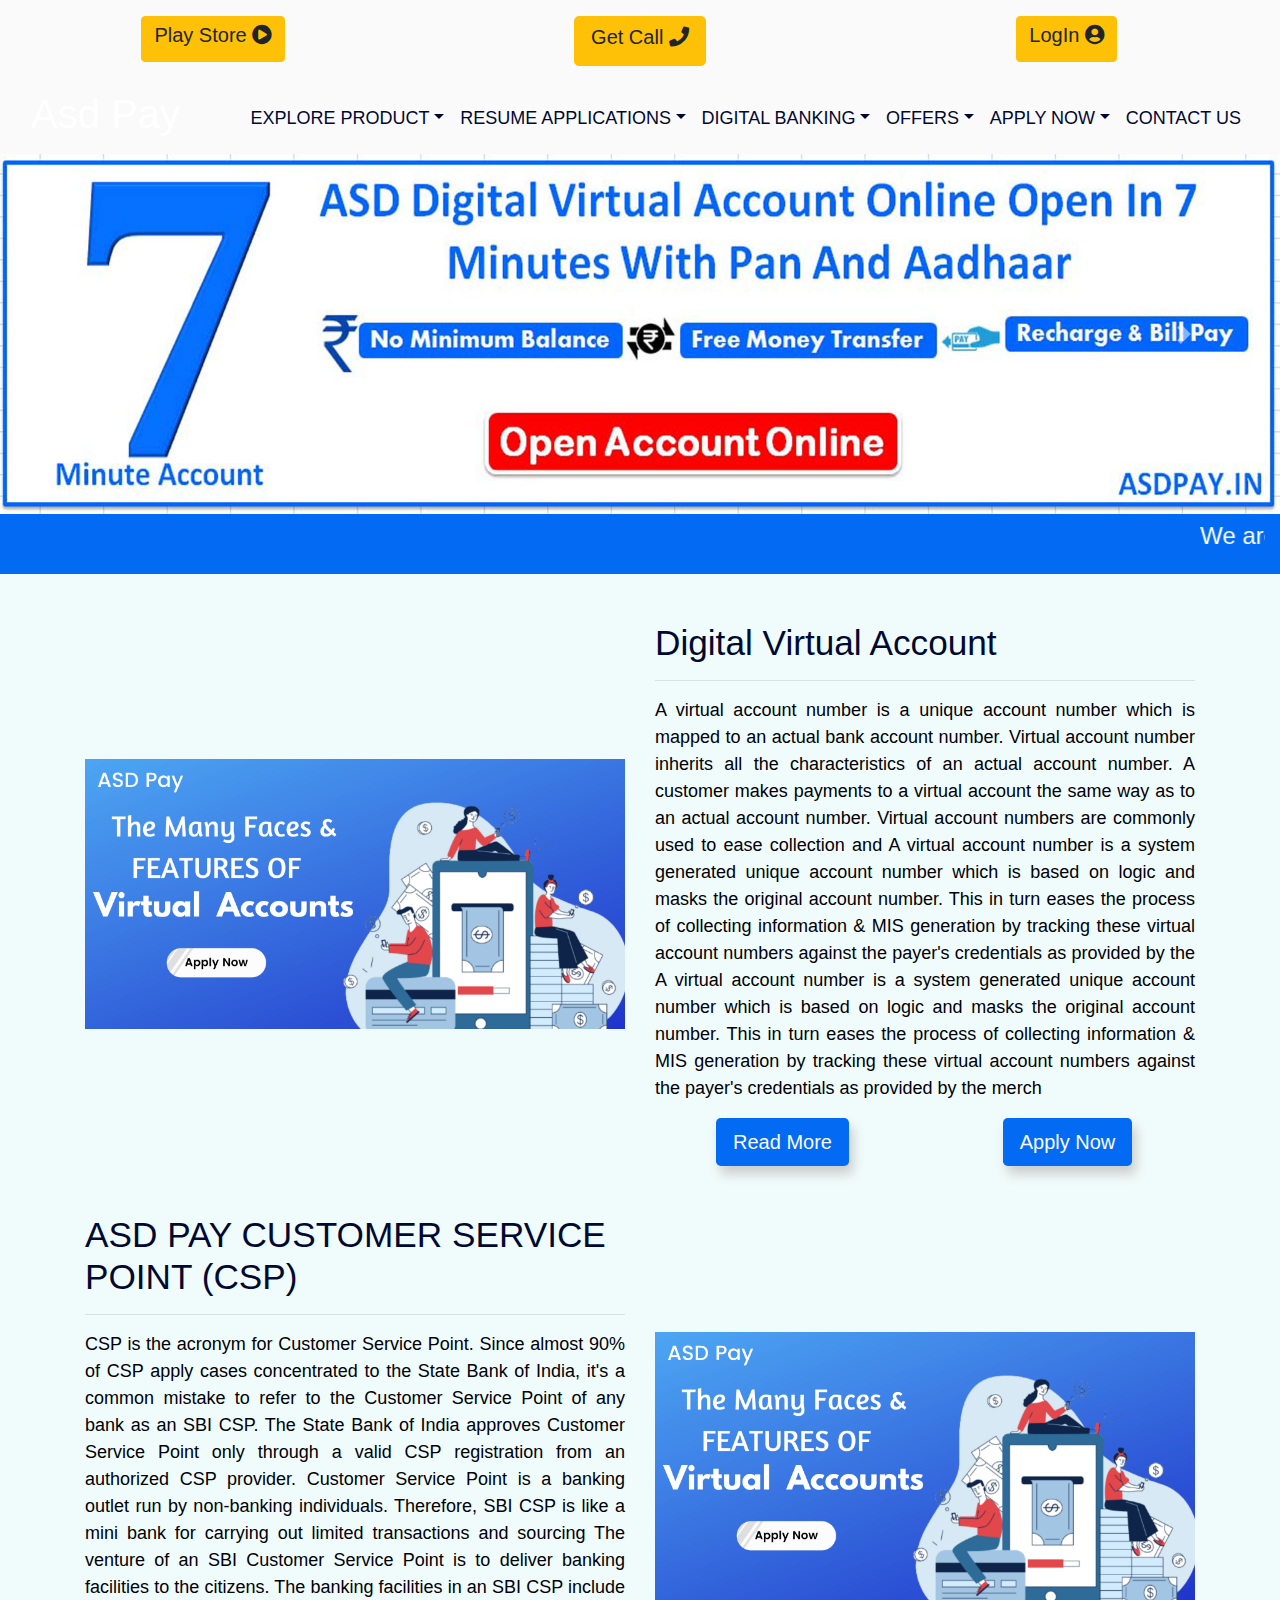
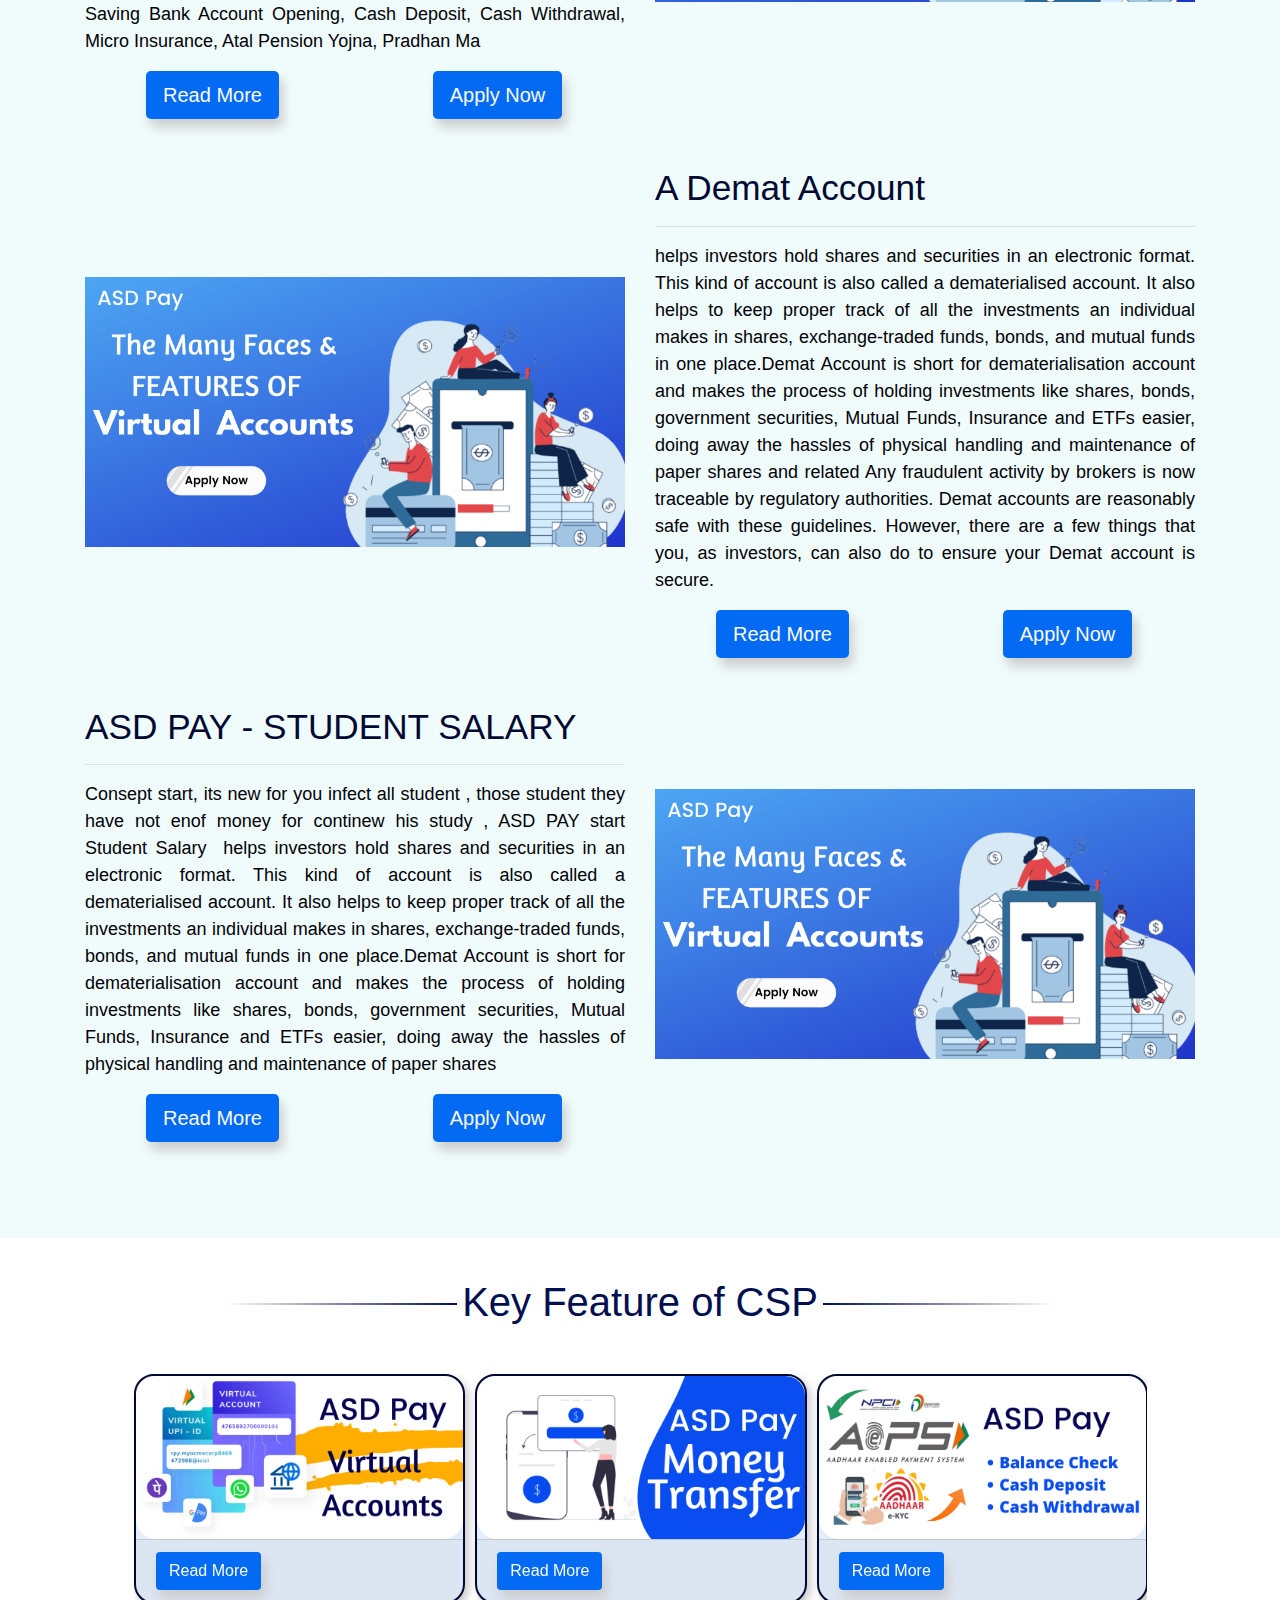
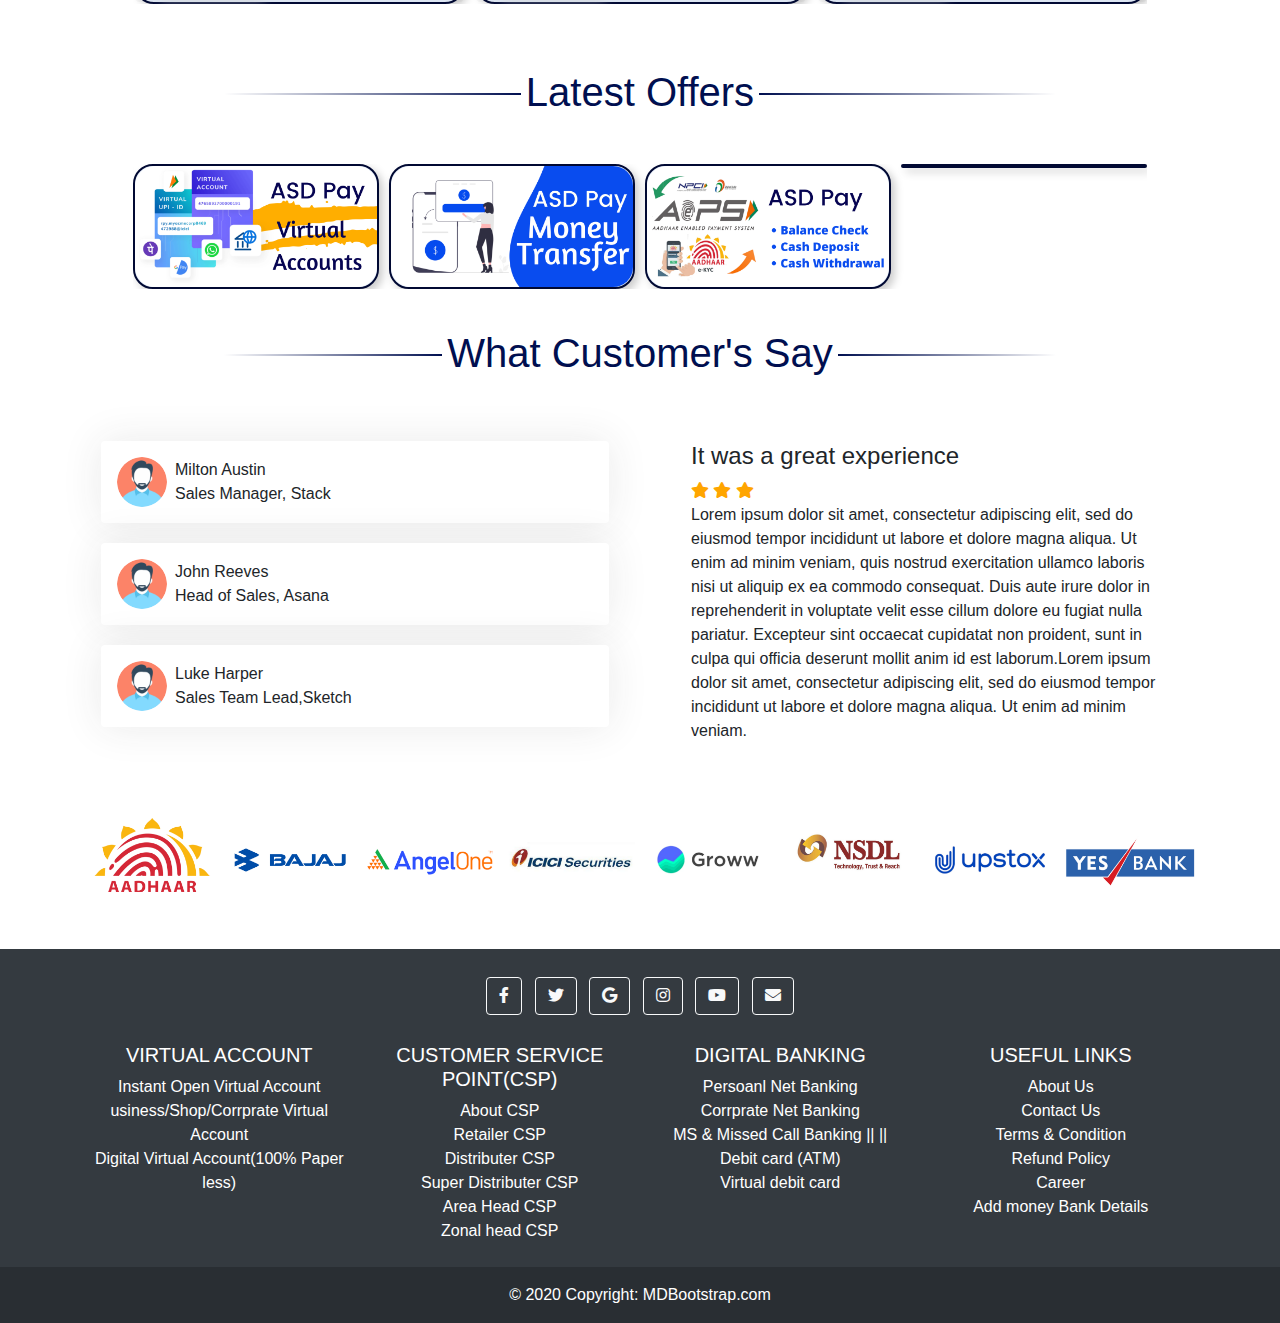
==== index.html @ 2151b03b "add code" ====
<!DOCTYPE html>
<html lang="en">

<head>
    <meta charset="UTF-8">
    <meta name="viewport" content="width=device-width, initial-scale=1.0">
    <meta http-equiv="X-UA-Compatible" content="ie=edge">
    <meta name="Description" content="Enter your description here" />
    <link rel="stylesheet" href="https://cdnjs.cloudflare.com/ajax/libs/twitter-bootstrap/4.6.0/css/bootstrap.min.css">
    <link rel="stylesheet" href="https://cdnjs.cloudflare.com/ajax/libs/font-awesome/5.15.4/css/all.min.css">
    <link rel="stylesheet" href="assets/css/style.css">
    <link rel="stylesheet" href="https://cdnjs.cloudflare.com/ajax/libs/OwlCarousel2/2.3.4/assets/owl.carousel.css">
    <title>ASD Pay</title>
</head>

<body>
    <header>
        <div class="head-bar py-3">
            <div class="container-fluid">
                <div class="row text-center">
                    <div class="col-4">
                        <button class="btn btn-warning">
                            <h5>Play Store <i class="fa fa-play-circle" aria-hidden="true"></i></h5>
                        </button>
                    </div>
                    <div class="col-4">
                        <!-- Button trigger modal -->
                        <button type="button" class="btn btn-warning btn-lg" data-toggle="modal" data-target="#modelId">
                            <h5>Get Call <i class="fa fa-phone" aria-hidden="true"></i></h5>
                        </button>

                        <!-- Modal -->
                        <div class="modal fade" id="modelId" tabindex="-1" role="dialog" aria-labelledby="modelTitleId"
                            aria-hidden="true">
                            <div class="modal-dialog" role="document">
                                <div class="modal-content">
                                    <div class="modal-header">
                                        <h5 class="modal-title">Get Call Back From Us</h5>
                                        <button type="button" class="close" data-dismiss="modal" aria-label="Close">
                                            <span aria-hidden="true">&times;</span>
                                        </button>
                                    </div>
                                    <div class="modal-body text-left">
                                        <form action="" method="get">
                                            <div class="form-group">
                                                <label for="name">Your Name</label>
                                                <input type="text" name="name" id="name" class="form-control"
                                                    placeholder="Enter Name" required>
                                            </div>
                                            <div class="form-group">
                                                <label for="phone">Phone Number</label>
                                                <input type="tel" name="phone" id="phone" class="form-control"
                                                    placeholder="Enter Phone Number" required>
                                            </div>
                                            <div class="form-group">
                                                <label for="resoan">Select Resoan</label>
                                                <select class="form-control" name="resoan" id="">
                                                    <option>CSP</option>
                                                    <option>Virtual Account</option>
                                                    <option>Demat Account</option>
                                                    <option>Student</option>
                                                    <option>Salary</option>
                                                    <option>Loan</option>
                                                    <option>Insurance</option>
                                                    <option>Other</option>
                                                </select>
                                            </div>
                                            <div class="form-group">
                                                <label for="querry">Your Querry</label>
                                                <textarea class="form-control" name="querry" id="" rows="3"
                                                    placeholder="Described Your Querry"></textarea>
                                            </div>
                                            <button type="submit" class="btn btn-primary">Submit</button>
                                        </form>
                                    </div>
                                </div>
                            </div>
                        </div>
                    </div>
                    <div class="col-4">
                        <button class="btn btn-warning">
                            <h5>LogIn <i class="fa fa-user-circle" aria-hidden="true"></i></h5>
                        </button>
                    </div>
                </div>
            </div>
        </div>
        <div class="container-fluid">
            <nav class="navbar navbar-expand-lg navbar-light nav-bg ">
                <div class="brand-logo">
                    <!-- <img src="/images/logo.png" class="img-fluid" width="140"> -->
                    <h1 class="text-white">Asd Pay</h1>
                </div>
                <button class="navbar-toggler d-lg-none" type="button" data-toggle="collapse"
                    data-target="#collapsibleNavId" aria-controls="collapsibleNavId" aria-expanded="false"
                    aria-label="Toggle navigation">
                    <i class="fa fa-bars" aria-hidden="true"></i>
                </button>
                <div class="collapse navbar-collapse" id="collapsibleNavId">
                    <ul class="navbar-nav nav  ml-auto">
                        <li class="nav-item dropdown">
                            <a class="nav-link dropdown-toggle" href="#" id="dropdownId" data-toggle="dropdown"
                                aria-haspopup="true" aria-expanded="false">Explore Product</a>
                            <div class="dropdown-menu" aria-labelledby="dropdownId">
                                <a class="dropdown-item" href="#">Virtual Account</a>
                                <a class="dropdown-item" href="#">Customer Service Point(CSP)</a>
                                <a class="dropdown-item" href="#">Loan</a>
                                <a class="dropdown-item" href="#">Student Money (NEW)</a>
                                <a class="dropdown-item" href="#">Free Demat Account</a>
                                <a class="dropdown-item" href="#">Insurance</a>

                            </div>
                        </li>
                        <li class="nav-item dropdown">
                            <a class="nav-link dropdown-toggle" href="#" id="dropdownId" data-toggle="dropdown"
                                aria-haspopup="true" aria-expanded="false">Resume Applications</a>
                            <div class="dropdown-menu" aria-labelledby="dropdownId">
                                <a class="dropdown-item" href="/Service/Hosting">Customer Service Point</a>
                                <a class="dropdown-item" href="/Service/Web">Digital Virtual Account</a>
                            </div>
                        </li>
                        <li class="nav-item dropdown">
                            <a class="nav-link dropdown-toggle" href="#" id="dropdownId" data-toggle="dropdown"
                                aria-haspopup="true" aria-expanded="false">Digital Banking</a>
                            <div class="dropdown-menu" aria-labelledby="dropdownId">
                                <a class="dropdown-item" href="#">Persoanl Net Banking</a>
                                <a class="dropdown-item" href="#">Corrprate Net Banking</a>
                                <a class="dropdown-item" href="#">SMS & Missed Call Banking</a>
                                <a class="dropdown-item" href="#">Debit card (ATM)</a>
                                <a class="dropdown-item" href="#">Virtual debit card</a>
                                <a class="dropdown-item" href="#">Two Step Verification</a>

                            </div>
                        </li>
                        <li class="nav-item dropdown">
                            <a class="nav-link dropdown-toggle" href="#" id="dropdownId" data-toggle="dropdown"
                                aria-haspopup="true" aria-expanded="false">Offers</a>
                            <div class="dropdown-menu" aria-labelledby="dropdownId">
                                <a class="dropdown-item" href="#">Open Free Demat Account</a>
                                <a class="dropdown-item" href="#">Free Retailer CSP</a>
                                <a class="dropdown-item" href="#"> NEFT/RTGS Free</a>
                                <a class="dropdown-item" href="#">Student Money(New)</a>
                                <a class="dropdown-item" href="#">View More</a>
                            </div>
                        </li>
                        <li class="nav-item dropdown">
                            <a class="nav-link dropdown-toggle" href="#" id="dropdownId" data-toggle="dropdown"
                                aria-haspopup="true" aria-expanded="false">Apply Now</a>
                            <div class="dropdown-menu" aria-labelledby="dropdownId">
                                <a class="dropdown-item" href="#">Digital Virtual Account</a>
                                <a class="dropdown-item" href="#">Free Demat Account</a>
                                <a class="dropdown-item" href="#">Student Money</a>
                                <a class="dropdown-item" href="#">Insurance</a>
                            </div>
                        </li>
                        <li class="nav-item">
                            <a class="nav-link" href="#">Contact Us </a>
                        </li>
                    </ul>
                </div>
            </nav>
        </div>

    </header>
    <!--INDEX PAGE START-->
    <section class="hero">
        <div id="carouselExampleControls" class="carousel slide" data-ride="carousel">
            <div class="carousel-inner">
                <div class="carousel-item active">
                    <img class="d-block img-fluid w-100" src="assets/images/banner/banner.jpg" alt="First slide">
                </div>
                <div class="carousel-item">
                    <img class="d-block img-fluid w-100 " src="assets/images/banner/banner.jpg" alt="First slide">
                </div>
                <div class="carousel-item">
                    <img class="d-block img-fluid w-100" src="assets/images/banner/banner.jpg" alt="First slide">
                </div>
            </div>
            <a class="carousel-control-prev" href="#carouselExampleControls" role="button" data-slide="prev">
                <span class="carousel-control-prev-icon" aria-hidden="true"></span>
                <span class="sr-only">Previous</span>
            </a>
            <a class="carousel-control-next" href="#carouselExampleControls" role="button" data-slide="next">
                <span class="carousel-control-next-icon" aria-hidden="true"></span>
                <span class="sr-only">Next</span>
            </a>
        </div>
    </section>
    <section class="tag-line">
        <div class="container-fluid text-center py-2">
            <h4 class="tag-line">
                <marquee>We are Provide Next Level Banking Service. We think next level, With us you safe.</marquee>
            </h4>
        </div>
    </section>
    <section class="feature py-5">
        <div class="container">
            <div class="row d-flex align-items-center mb-5">
                <div class="col-md-6 col-sm-12 col-lg-6">
                    <img src="/assets/images/feature/feature1.png" class="img-fluid" alt="">
                </div>
                <div class="col-md-6 col-sm-12 col-lg-6">
                    <h3 class="feature-heading">Digital Virtual Account</h3>
                    <hr>
                    <p class="text-justify feature-text">A virtual account number is a unique account number which is
                        mapped to an actual bank account
                        number. Virtual account number inherits all the characteristics of an actual account number. A
                        customer makes payments to a virtual account the same way as to an actual account number.
                        Virtual account numbers are commonly used to ease collection and A virtual account number is a
                        system generated unique account number which is based on logic and masks the original account
                        number. This in turn eases the process of collecting information & MIS generation by tracking
                        these virtual account numbers against the payer's credentials as provided by the A virtual
                        account number is a system generated unique account number which is based on logic and masks the
                        original account number. This in turn eases the process of collecting information & MIS
                        generation by tracking these virtual account numbers against the payer's credentials as provided
                        by the merch</p>
                    <div class="row text-center">
                        <div class="col-6">
                            <a name="" id="" class="btn btn-lg btn-color" href="#" role="button">Read More</a>
                        </div>
                        <div class="col-6">
                            <a name="" id="" class="btn btn-lg btn-color" href="#" role="button">Apply Now</a>
                        </div>
                    </div>
                </div>
            </div>
            <div class="row d-flex align-items-center mb-5">

                <div class="col-md-6 col-sm-12 col-lg-6">
                    <h3 class="feature-heading">ASD PAY CUSTOMER SERVICE POINT (CSP)</h3>
                    <hr>
                    <p class="text-justify feature-text">CSP is the acronym for Customer Service Point. Since almost 90%
                        of CSP apply cases concentrated to the State Bank of India, it's a common mistake to refer to
                        the Customer Service Point of any bank as an SBI CSP. The State Bank of India approves Customer
                        Service Point only through a valid CSP registration from an authorized CSP provider. Customer
                        Service Point is a banking outlet run by non-banking individuals. Therefore, SBI CSP is like a
                        mini bank for carrying out limited transactions and sourcing The venture of an SBI Customer
                        Service Point is to deliver banking facilities to the citizens. The banking facilities in an SBI
                        CSP include Saving Bank Account Opening, Cash Deposit, Cash Withdrawal, Micro Insurance, Atal
                        Pension Yojna, Pradhan Ma</p>
                    <div class="row text-center">
                        <div class="col-6">
                            <a name="" id="" class="btn btn-lg btn-color" href="#" role="button">Read More</a>
                        </div>
                        <div class="col-6">
                            <a name="" id="" class="btn btn-lg btn-color" href="#" role="button">Apply Now</a>
                        </div>
                    </div>
                </div>
                <div class="col-md-6 col-sm-12 col-lg-6">
                    <img src="/assets/images/feature/feature1.png" class="img-fluid" alt="">
                </div>
            </div>
            <div class="row d-flex align-items-center mb-5">
                <div class="col-md-6 col-sm-12 col-lg-6">
                    <img src="/assets/images/feature/feature1.png" class="img-fluid" alt="">
                </div>
                <div class="col-md-6 col-sm-12 col-lg-6">
                    <h3 class="feature-heading">A Demat Account </h3>
                    <hr>
                    <p class="text-justify feature-text">helps investors hold shares and securities in an electronic
                        format. This kind of account is also called a dematerialised account. It also helps to keep
                        proper track of all the investments an individual makes in shares, exchange-traded funds, bonds,
                        and mutual funds in one place.Demat Account is short for dematerialisation account and makes the
                        process of holding investments like shares, bonds, government securities, Mutual Funds,
                        Insurance and ETFs easier, doing away the hassles of physical handling and maintenance of paper
                        shares and related Any fraudulent activity by brokers is now traceable by regulatory
                        authorities. Demat accounts are reasonably safe with these guidelines. However, there are a few
                        things that you, as investors, can also do to ensure your Demat account is secure.</p>
                    <div class="row text-center">
                        <div class="col-6">
                            <a name="" id="" class="btn btn-lg btn-color" href="#" role="button">Read More</a>
                        </div>
                        <div class="col-6">
                            <a name="" id="" class="btn btn-lg btn-color" href="#" role="button">Apply Now</a>
                        </div>
                    </div>
                </div>
            </div>
            <div class="row d-flex align-items-center mb-5">
                <div class="col-md-6 col-sm-12 col-lg-6">
                    <h3 class="feature-heading">ASD PAY - STUDENT SALARY</h3>
                    <hr>
                    <p class="text-justify feature-text">Consept start, its new for you infect all student , those
                        student they have not enof money for continew his study , ASD PAY start Student Salary
                         helps investors hold shares and securities in an electronic format. This kind of account is
                        also called a dematerialised account. It also helps to keep proper track of all the investments
                        an individual makes in shares, exchange-traded funds, bonds, and mutual funds in one place.Demat
                        Account is short for dematerialisation account and makes the process of holding investments like
                        shares, bonds, government securities, Mutual Funds, Insurance and ETFs easier, doing away the
                        hassles of physical handling and maintenance of paper shares</p>
                    <div class="row text-center">
                        <div class="col-6">
                            <a name="" id="" class="btn btn-lg btn-color" href="#" role="button">Read More</a>
                        </div>
                        <div class="col-6">
                            <a name="" id="" class="btn btn-lg btn-color" href="#" role="button">Apply Now</a>
                        </div>
                    </div>
                </div>
                <div class="col-md-6 col-sm-12 col-lg-6">
                    <img src="/assets/images/feature/feature1.png" class="img-fluid" alt="">
                </div>
            </div>
        </div>
    </section>
    <section class="csp">
        <div class="container">
            <div class="divider"><span></span><span>
                    <h1>Key Feature of CSP</h1>
                </span><span></span></div>
            <div class=" one owl-carousel owl-theme px-5">
                <div class="item">
                    <div class="card csp-card">
                        <img src="/assets/images/csp/2.png" alt="" class="img-card-top fs-lightbox">
                        <div class="card-footer">
                            <button class="btn btn-color">Read More</button>
                        </div>
                    </div>
                </div>
                <div class="item ">
                    <div class="card csp-card">
                        <img src="/assets/images/csp/3.png" alt="" class="img-card-top fs-lightbox">
                        <div class="card-footer">
                            <button class="btn btn-color">Read More</button>
                        </div>
                    </div>

                </div>
                <div class="item">
                    <div class="card csp-card">
                        <img src="/assets/images/csp/4.png" alt="" class="img-card-top fs-lightbox">
                        <div class="card-footer">
                            <button class="btn btn-color">Read More</button>
                        </div>
                    </div>

                </div>
                <div class="item">
                    <div class="card csp-card">
                        <img src="/assets/images/csp/5.png" alt="" class="img-card-top fs-lightbox">
                        <div class="card-footer">
                            <button class="btn btn-color">Read More</button>
                        </div>
                    </div>

                </div>
            </div>
        </div>
    </section>
    <section class="offers">
        <div class="container">
            <div class="divider"><span></span><span>
                    <h1>Latest Offers</h1>
                </span><span></span></div>
            <div class="two owl-carousel owl-theme px-5">
                <div class="item">
                    <div class="card csp-card">
                        <img src="/assets/images/csp/2.png" alt="" class="img-card-top fs-lightbox">
                    </div>
                </div>
                <div class="item ">
                    <div class="card csp-card">
                        <img src="/assets/images/csp/3.png" alt="" class="img-card-top fs-lightbox">
                    </div>

                </div>
                <div class="item">
                    <div class="card csp-card">
                        <img src="/assets/images/csp/4.png" alt="" class="img-card-top fs-lightbox">
                    </div>

                </div>
                <div class="item">
                    <div class="card csp-card">
                        <img src="/assets/images/csp/5.png" alt="" class="img-card-top fs-lightbox">
                    </div>

                </div>
            </div>
        </div>
    </section>
    <section class="testimonial">
        <div class="container test-user">
            <div class="divider"><span></span><span>
                    <h1>What Customer's Say</h1>
                </span><span></span></div>
            <div class="accordion d-flex justify-content-center align-items-center height" id="accordionExample">
                <div class="row">
                    <div class="col-md-6">
                        <div class="p-3">
                            <ul class="testimonial-list">
                                <li>
                                    <div class="card card-user p-3" data-toggle="collapse" data-target="#collapseOne"
                                        aria-expanded="true" aria-controls="collapseOne">
                                        <div class="d-flex flex-row align-items-center">
                                            <img src="assets/images/logo/USER.png" width="50" class="rounded-circle">
                                            <div class="d-flex flex-column ml-2">
                                                <span class="font-weight-normal">Milton Austin</span>
                                                <span>Sales Manager, Stack</span>
                                            </div>
                                        </div>
                                    </div>
                                </li>
                                <li>
                                    <div class="card card-user p-3" data-toggle="collapse" data-target="#collapseTwo"
                                        aria-expanded="false" aria-controls="collapseTwo">
                                        <div class="d-flex flex-row align-items-center">
                                            <img src="assets/images/logo/USER.png" width="50" class="rounded-circle">
                                            <div class="d-flex flex-column ml-2">
                                                <span class="font-weight-normal">John Reeves</span>
                                                <span>Head of Sales, Asana</span>
                                            </div>
                                        </div>
                                    </div>
                                </li>
                                <li>
                                    <div class="card  card-user p-3" data-toggle="collapse" data-target="#collapseThree"
                                        aria-expanded="false" aria-controls="collapseThree">
                                        <div class="d-flex flex-row align-items-center">
                                            <img src="assets/images/logo/USER.png" width="50" class="rounded-circle">
                                            <div class="d-flex flex-column ml-2">
                                                <span class="font-weight-normal">Luke Harper</span>
                                                <span>Sales Team Lead,Sketch</span>
                                            </div>
                                        </div>
                                    </div>
                                </li>
                            </ul>
                        </div>
                    </div>
                    <div class="col-md-6">
                        <div class="p-3 testimonials-margin">
                            <div id="collapseOne" class="collapse show" aria-labelledby="headingOne"
                                data-parent="#accordionExample">
                                <div class="card-body">
                                    <h4>It was a great experience</h4>
                                    <div class="ratings">
                                        <i class="fa fa-star"></i>
                                        <i class="fa fa-star"></i>
                                        <i class="fa fa-star"></i>
                                    </div>
                                    <p>Lorem ipsum dolor sit amet, consectetur adipiscing elit, sed do eiusmod tempor
                                        incididunt ut labore et dolore magna aliqua. Ut enim ad minim veniam, quis
                                        nostrud exercitation ullamco laboris nisi ut aliquip ex ea commodo consequat.
                                        Duis aute irure dolor in reprehenderit in voluptate velit esse cillum dolore eu
                                        fugiat nulla pariatur. Excepteur sint occaecat cupidatat non proident, sunt in
                                        culpa qui officia deserunt mollit anim id est laborum.Lorem ipsum dolor sit
                                        amet, consectetur adipiscing elit, sed do eiusmod tempor incididunt ut labore et
                                        dolore magna aliqua. Ut enim ad minim veniam.</p>
                                </div>
                            </div>

                            <div id="collapseTwo" class="collapse" aria-labelledby="headingTwo"
                                data-parent="#accordionExample">
                                <div class="card-body">
                                    <h4>Thanks for this great service</h4>
                                    <div class="ratings">
                                        <i class="fa fa-star"></i>
                                        <i class="fa fa-star"></i>
                                        <i class="fa fa-star"></i>
                                        <i class="fa fa-star"></i>
                                        <i class="fa fa-star"></i>
                                    </div>
                                    <p>Lorem ipsum dolor sit amet, consectetur adipiscing elit, sed do eiusmod tempor
                                        incididunt ut labore et dolore magna aliqua. Ut enim ad minim veniam, quis
                                        nostrud exercitation ullamco laboris nisi ut aliquip ex ea commodo consequat.
                                        Duis aute irure dolor in reprehenderit in voluptate velit esse cillum dolore eu
                                        fugiat nulla pariatur. Excepteur sint occaecat cupidatat non proident, sunt in
                                        culpa qui officia deserunt mollit anim id est laborum.Lorem ipsum dolor sit
                                        amet, consectetur adipiscing elit, sed do eiusmod tempor incididunt ut labore et
                                        dolore magna aliqua. Ut enim ad minim veniam.</p>
                                </div>
                            </div>
                            <div id="collapseThree" class="collapse" aria-labelledby="headingThree"
                                data-parent="#accordionExample">
                                <div class="card-body">
                                    <h4>You all are awesome thanks alot</h4>
                                    <div class="ratings">
                                        <i class="fa fa-star"></i>
                                        <i class="fa fa-star"></i>
                                        <i class="fa fa-star"></i>
                                        <i class="fa fa-star"></i>
                                    </div>
                                    <p>Lorem ipsum dolor sit amet, consectetur adipiscing elit, sed do eiusmod tempor
                                        incididunt ut labore et dolore magna aliqua. Ut enim ad minim veniam, quis
                                        nostrud exercitation ullamco laboris nisi ut aliquip ex ea commodo consequat.
                                        Duis aute irure dolor in reprehenderit in voluptate velit esse cillum dolore eu
                                        fugiat nulla pariatur. Excepteur sint occaecat cupidatat non proident, sunt in
                                        culpa qui officia deserunt mollit anim id est laborum.Lorem ipsum dolor sit
                                        amet, consectetur adipiscing elit, sed do eiusmod tempor incididunt ut labore et
                                        dolore magna aliqua. Ut enim ad minim veniam.</p>
                                </div>
                            </div>
                        </div>
                    </div>
                </div>
            </div>
        </div>
    </section>
    <section class="brand-logo">
        <div class="container">
            <div class="row">
                <div class="col-md-12">
                    <div class="three owl-carousel owl-theme">
                        <div class="item">
                            <img src="assets/images/logo/1.png" alt="">
                        </div>
                        <div class="item">
                            <img src="assets/images/logo/2.png" alt="">
                        </div>
                        <div class="item">
                            <img src="assets/images/logo/3.png" alt="">
                        </div>
                        <div class="item">
                            <img src="assets/images/logo/4.png" alt="">
                        </div>
                        <div class="item">
                            <img src="assets/images/logo/5.png" alt="">
                        </div>
                        <div class="item">
                            <img src="assets/images/logo/6.png" alt="">
                        </div>
                        <div class="item">
                            <img src="assets/images/logo/7.png" alt="">
                        </div>
                        <div class="item">
                            <img src="assets/images/logo/8.png" alt="">
                        </div>
                        <div class="item">
                            <img src="assets/images/logo/9.png" alt="">
                        </div>
                        <div class="item">
                            <img src="assets/images/logo/10.png" alt="">
                        </div>
                        <div class="item">
                            <img src="assets/images/logo/11.png" alt="">
                        </div>

                    </div>
                </div>
            </div>
        </div>
    </section>

    <footer class="bg-dark text-center text-white">
        <!-- Grid container -->
        <div class="container p-4">
            <!-- Section: Social media -->
            <section class="mb-4">
                <!-- Facebook -->
                <a class="btn btn-outline-light btn-floating m-1" href="#!" role="button"><i
                        class="fab fa-facebook-f"></i></a>

                <!-- Twitter -->
                <a class="btn btn-outline-light btn-floating m-1" href="#!" role="button"><i
                        class="fab fa-twitter"></i></a>

                <!-- Google -->
                <a class="btn btn-outline-light btn-floating m-1" href="#!" role="button"><i
                        class="fab fa-google"></i></a>

                <!-- Instagram -->
                <a class="btn btn-outline-light btn-floating m-1" href="#!" role="button"><i
                        class="fab fa-instagram"></i></a>

                <a class="btn btn-outline-light btn-floating m-1" href="#!" role="button"><i
                        class="fab fa-youtube"></i></a>

                        
                <a class="btn btn-outline-light btn-floating m-1" href="#!" role="button"><i
                        class="fas fa-envelope"></i></a>

            </section>
            <!-- Section: Social media -->

            <!-- Section: Links -->
            <section class="">
                <!--Grid row-->
                <div class="row">
                    <!--Grid column-->
                    <div class="col-lg-3 col-md-6 mb-4 mb-md-0">
                        <h5 class="text-uppercase">Virtual Account</h5>

                        <ul class="list-unstyled mb-0">
                            <li>
                                <a href="#!" class="text-white">Instant Open Virtual Account </a>
                            </li>
                            <li>
                                <a href="#!" class="text-white">usiness/Shop/Corrprate Virtual Account </a>
                            </li>
                            <li>
                                <a href="#!" class="text-white">Digital Virtual Account(100% Paper less)</a>
                            </li>
                        </ul>
                    </div>
                    <!--Grid column-->

                    <!--Grid column-->
                    <div class="col-lg-3 col-md-6 mb-4 mb-md-0">
                        <h5 class="text-uppercase">Customer Service Point(CSP)</h5>

                        <ul class="list-unstyled mb-0">
                            <li>
                                <a href="#!" class="text-white">About CSP</a>
                            </li>
                            <li>
                                <a href="#!" class="text-white">Retailer CSP</a>
                            </li>
                            <li>
                                <a href="#!" class="text-white">Distributer CSP</a>
                            </li>
                            <li>
                                <a href="#!" class="text-white">Super Distributer CSP </a>
                            </li>

                            <li>
                                <a href="#!" class="text-white">Area Head CSP </a>
                            </li>
                            <li>
                                <a href="#!" class="text-white">Zonal head CSP </a>
                            </li>
                        </ul>
                    </div>
                    <!--Grid column-->

                    <!--Grid column-->
                    <div class="col-lg-3 col-md-6 mb-4 mb-md-0">
                        <h5 class="text-uppercase">Digital Banking</h5>

                        <ul class="list-unstyled mb-0">
                            <li>
                                <a href="#!" class="text-white">Persoanl Net Banking </a>
                            </li>
                            <li>
                                <a href="#!" class="text-white">Corrprate Net Banking </a>
                            </li>
                            <li>
                                <a href="#!" class="text-white">MS & Missed Call Banking || ||
                                </a>
                            </li>
                            <li>
                                <a href="#!" class="text-white">Debit card (ATM)</a>
                            </li>
                            <li>
                                <a href="#!" class="text-white">Virtual debit card</a>
                            </li>

                        </ul>
                    </div>
                    <!--Grid column-->

                    <!--Grid column-->
                    <div class="col-lg-3 col-md-6 mb-4 mb-md-0">
                        <h5 class="text-uppercase"> Useful Links</h5>

                        <ul class="list-unstyled mb-0">
                            <li>
                                <a href="#!" class="text-white">About Us </a>
                            </li>
                            <li>
                                <a href="#!" class="text-white">Contact Us </a>
                            </li>
                            <li>
                                <a href="#!" class="text-white">Terms & Condition </a>
                            </li>

                            <li>
                                <a href="#!" class="text-white">Refund Policy </a>
                            </li>
                            <li>
                                <a href="#!" class="text-white">Career</a>
                            </li>
                            <li>
                                <a href="#!" class="text-white">Add money Bank Details </a>
                            </li>
                        </ul>
                    </div>
                    <!--Grid column-->
                </div>
                <!--Grid row-->
            </section>
            <!-- Section: Links -->
        </div>
        <!-- Grid container -->

        <!-- Copyright -->
        <div class="text-center p-3" style="background-color: rgba(0, 0, 0, 0.2);">
            © 2020 Copyright:
            <a class="text-white" href="https://mdbootstrap.com/">MDBootstrap.com</a>
        </div>
        <!-- Copyright -->
    </footer>
    <script src="assets/js/script.js"></script>
    <script src="https://cdnjs.cloudflare.com/ajax/libs/jquery/3.5.1/jquery.slim.min.js"></script>
    <script src="https://cdnjs.cloudflare.com/ajax/libs/popper.js/1.16.1/umd/popper.min.js"></script>
    <script src="https://cdnjs.cloudflare.com/ajax/libs/twitter-bootstrap/4.6.0/js/bootstrap.min.js"></script>
    <script src="https://cdnjs.cloudflare.com/ajax/libs/OwlCarousel2/2.3.4/owl.carousel.js"></script>
    <script src="https://cdnjs.cloudflare.com/ajax/libs/OwlCarousel2/2.3.4/owl.carousel.js"></script>
    <script src="assets/js/owl.js"></script>
</body>

</html>
---- assets/css/style.css ----
*{
   padding: 0;
   margin: 0;
   box-sizing: border-box; 
}
@import url('https://fonts.googleapis.com/css2?family=Poppins:ital,wght@0,100;0,200;0,300;0,400;0,500;0,600;0,700;0,800;0,900;1,100;1,200;1,300;1,400;1,500;1,600;1,700;1,800;1,900&display=swap');
@import url('https://fonts.googleapis.com/css2?family=Montserrat:wght@400;500;600;700;800;900&display=swap');
:root{
    --primary-color : #5c73f5;
    --secondry-color:#036bf3;
    --text-color:#fafafa;
    --heading-color:#fffff5;
    --dark-heading:#010933;
    --large-font:55px;
    --medium-fonnt:30px;
    --small-font:16px;
    --text-font:'Poppins', sans-serif;
    --heading-font:'Montserrat', sans-serif;
}
/*divider*/
.divider {								/* minor cosmetics */
    display: table; 
    font-size: 30px; 
    text-align: center; 
    width: 75%; 						/* divider width */
    margin: 40px auto;					/* spacing above/below */
}
.divider span { display: table-cell; position: relative; }
.divider span:first-child, .divider span:last-child {
    width: 50%;
    top: 25px;							/* adjust vertical align */
    -moz-background-size: 100% 2px; 	/* line width */
    background-size: 100% 2px; 			/* line width */
    background-position: 0 0, 0 100%;
    background-repeat: no-repeat;
}
.divider span:first-child {				/* color changes in here */
    background-image: -webkit-gradient(linear, 0 0, 0 100%, from(transparent), to(rgb(0, 15, 80)));
    background-image: -webkit-linear-gradient(180deg, transparent, rgb(0, 15, 80));
    background-image: -moz-linear-gradient(180deg, transparent, rgb(0, 15, 80));
    background-image: -o-linear-gradient(180deg, transparent, rgb(0, 15, 80));
    background-image: linear-gradient(90deg, transparent, rgb(0, 15, 80));
}
.divider span:nth-child(2) {
    color: rgb(0, 15, 80); padding: 0px 5px; width: auto; white-space: nowrap;
}
.divider span:last-child {				/* color changes in here */
    background-image: -webkit-gradient(linear, 0 0, 0 100%, from(rgb(0, 15, 80)), to(transparent));
    background-image: -webkit-linear-gradient(180deg, rgb(0, 15, 80), transparent);
    background-image: -moz-linear-gradient(180deg, rgb(0, 15, 80), transparent);
    background-image: -o-linear-gradient(180deg, rgb(0, 15, 80), transparent);
    background-image: linear-gradient(90deg, rgb(0, 15, 80), transparent);
}


h1,h2,h3,h4,h5,h6{
font-family:'Montserrat', sans-serif;
}
p{
    font-family: var(--text-font);
}
.btn-color{
    background-color: var(--secondry-color);
    color: var(--text-color) !important;
    box-shadow: 4px 8px 12px #ccc;
}
.btn-color:hover{
    background-color: #304ffe;
    transition:  500ms ease-in-out;
}

/**********HEADER-SECTIONS*****************/

header{
    background-color: var(--text-color);
}

.dropdown-menu{
    background-color: var(--text-color);
}
.dropdown:hover .dropdown-menu{
    display: block;
    
}
.dropdown-menu{
    margin-top: 0;
}

.nav-bg  li a {
    color: var(--dark-heading) !important;
    font-size: 18px;
    font-family: var(--text-font);
    font-weight: 400;
    text-transform: uppercase;
}
.dropdown-menu a:hover {
    color: black !important;
}

/*tag-line*/
.tag-line{
    background-color:var(--secondry-color);
    color: var(--heading-color);
}
.tag-line h2{
    font-family: var(--heading-font);
}


/***************FEATURE**************/
.feature{
    background-color: #f0fcfb;
}
.feature-heading{
    color: var(--dark-heading);
    font-size: 2.2em;
    font-family: var(--heading-font);
}
.feature-text{
    color: #000007;
    font-size: 18px;
}

.csp-card{
    background-color: #e4edfa;
    border: 2px solid #010933;
    box-shadow: 4px 4px 8px #ccc;
    border-radius: 20px;
}
.csp-card img{
    border-radius: 20px;
}

/**************Testimonials***********************/

@media only screen and (max-width:768px) {

    .test-user{
    margin-top: 66px;
   }

     }


   .card-user{

    border: none;
    cursor: pointer;
    box-shadow: 0 0 40px rgba(51, 51, 51, .1)
   }

   .card-user:hover{

    background-color: #eee;

   }

   .ratings i{

    color: orange;
   }

   .testimonial-list{

    list-style: none;
   }

   .testimonial-list li{

    margin-bottom: 20px;
   }

   .testimonials-margin{

    margin-top: -19px;
   }

/***************Counter**************/
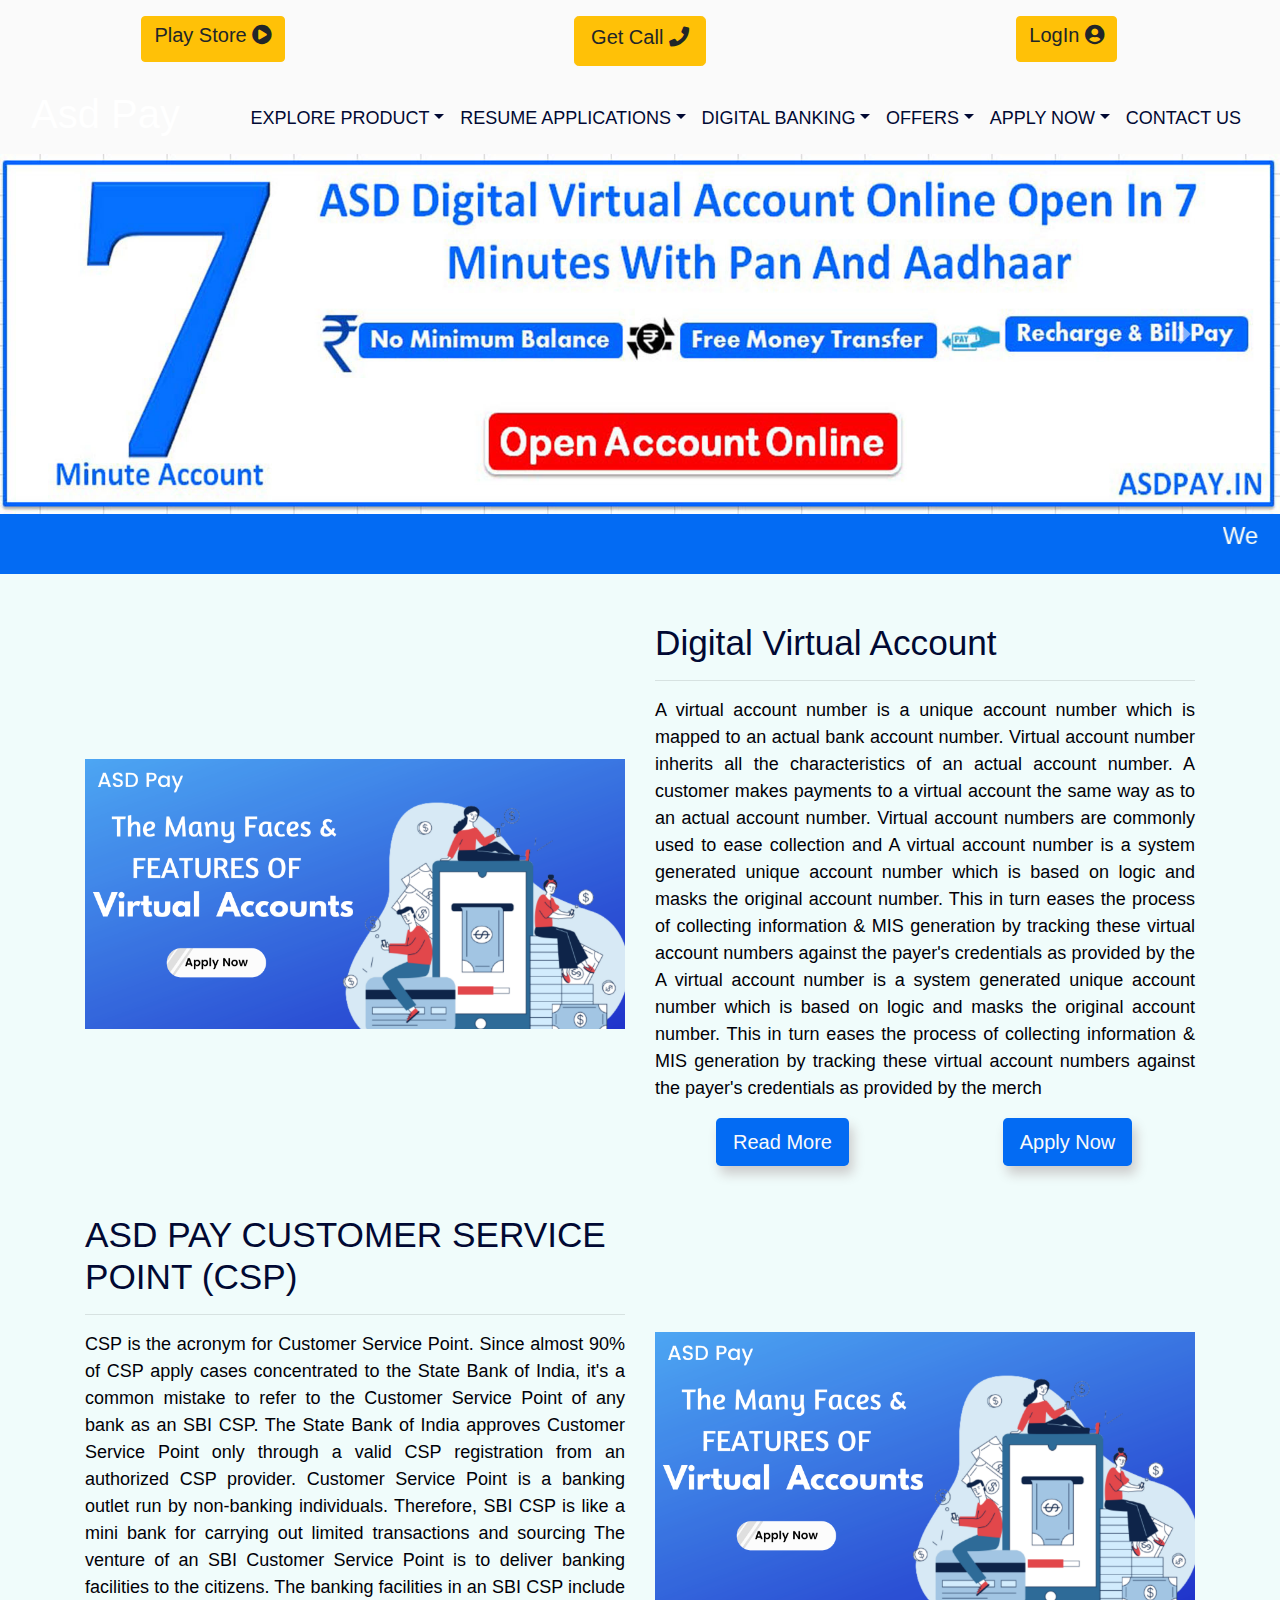
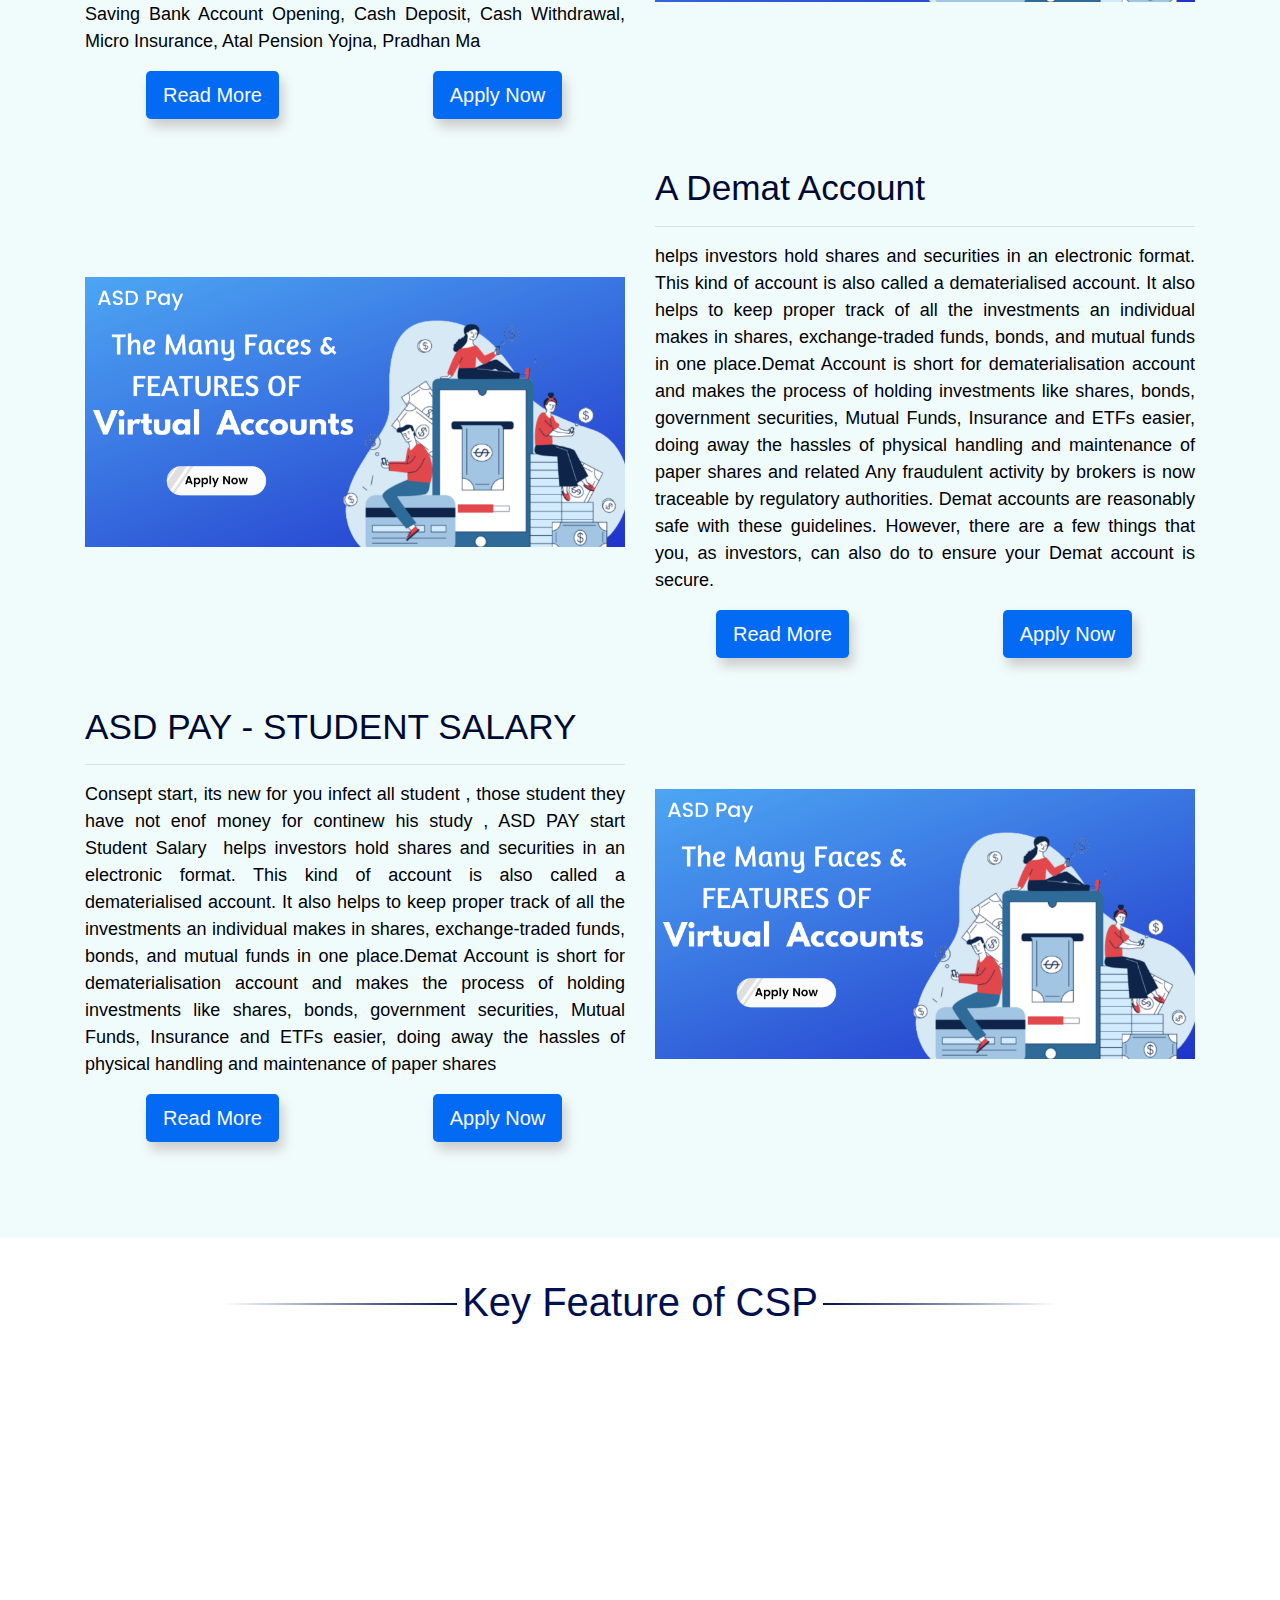
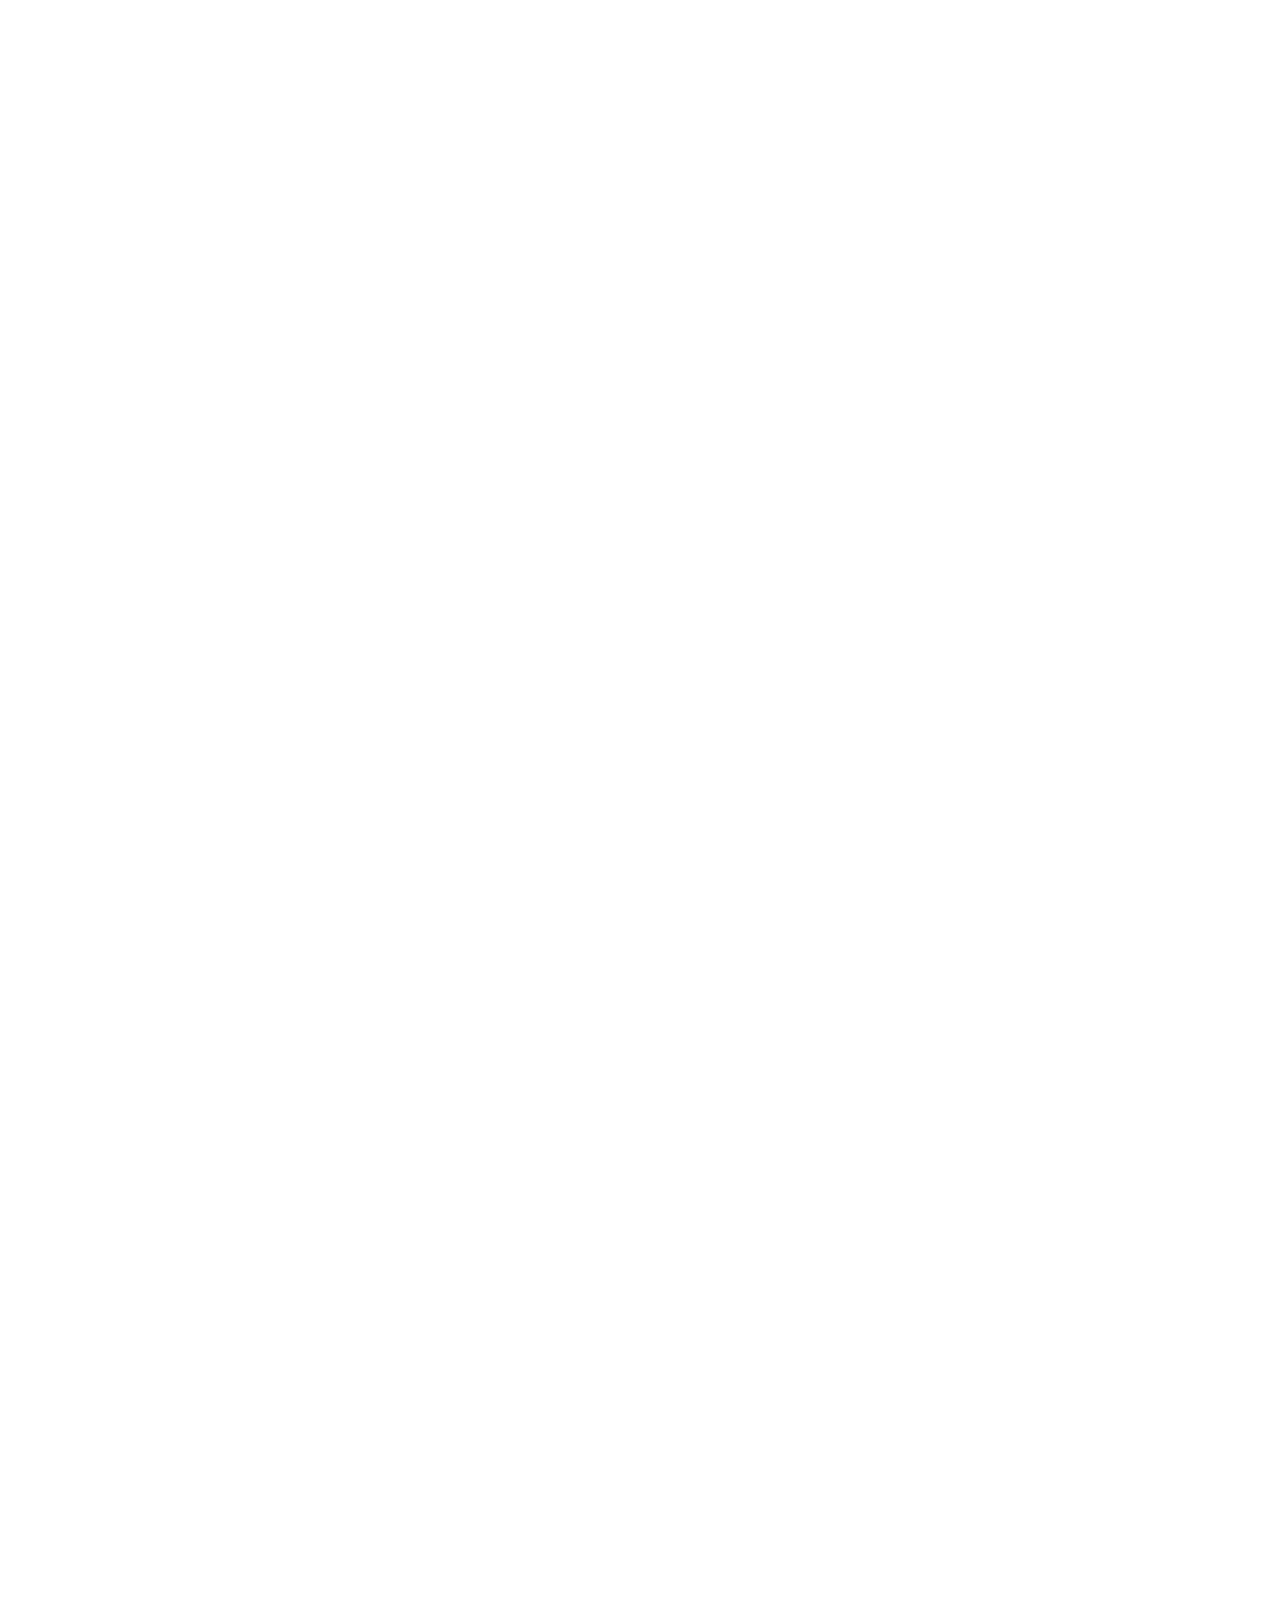
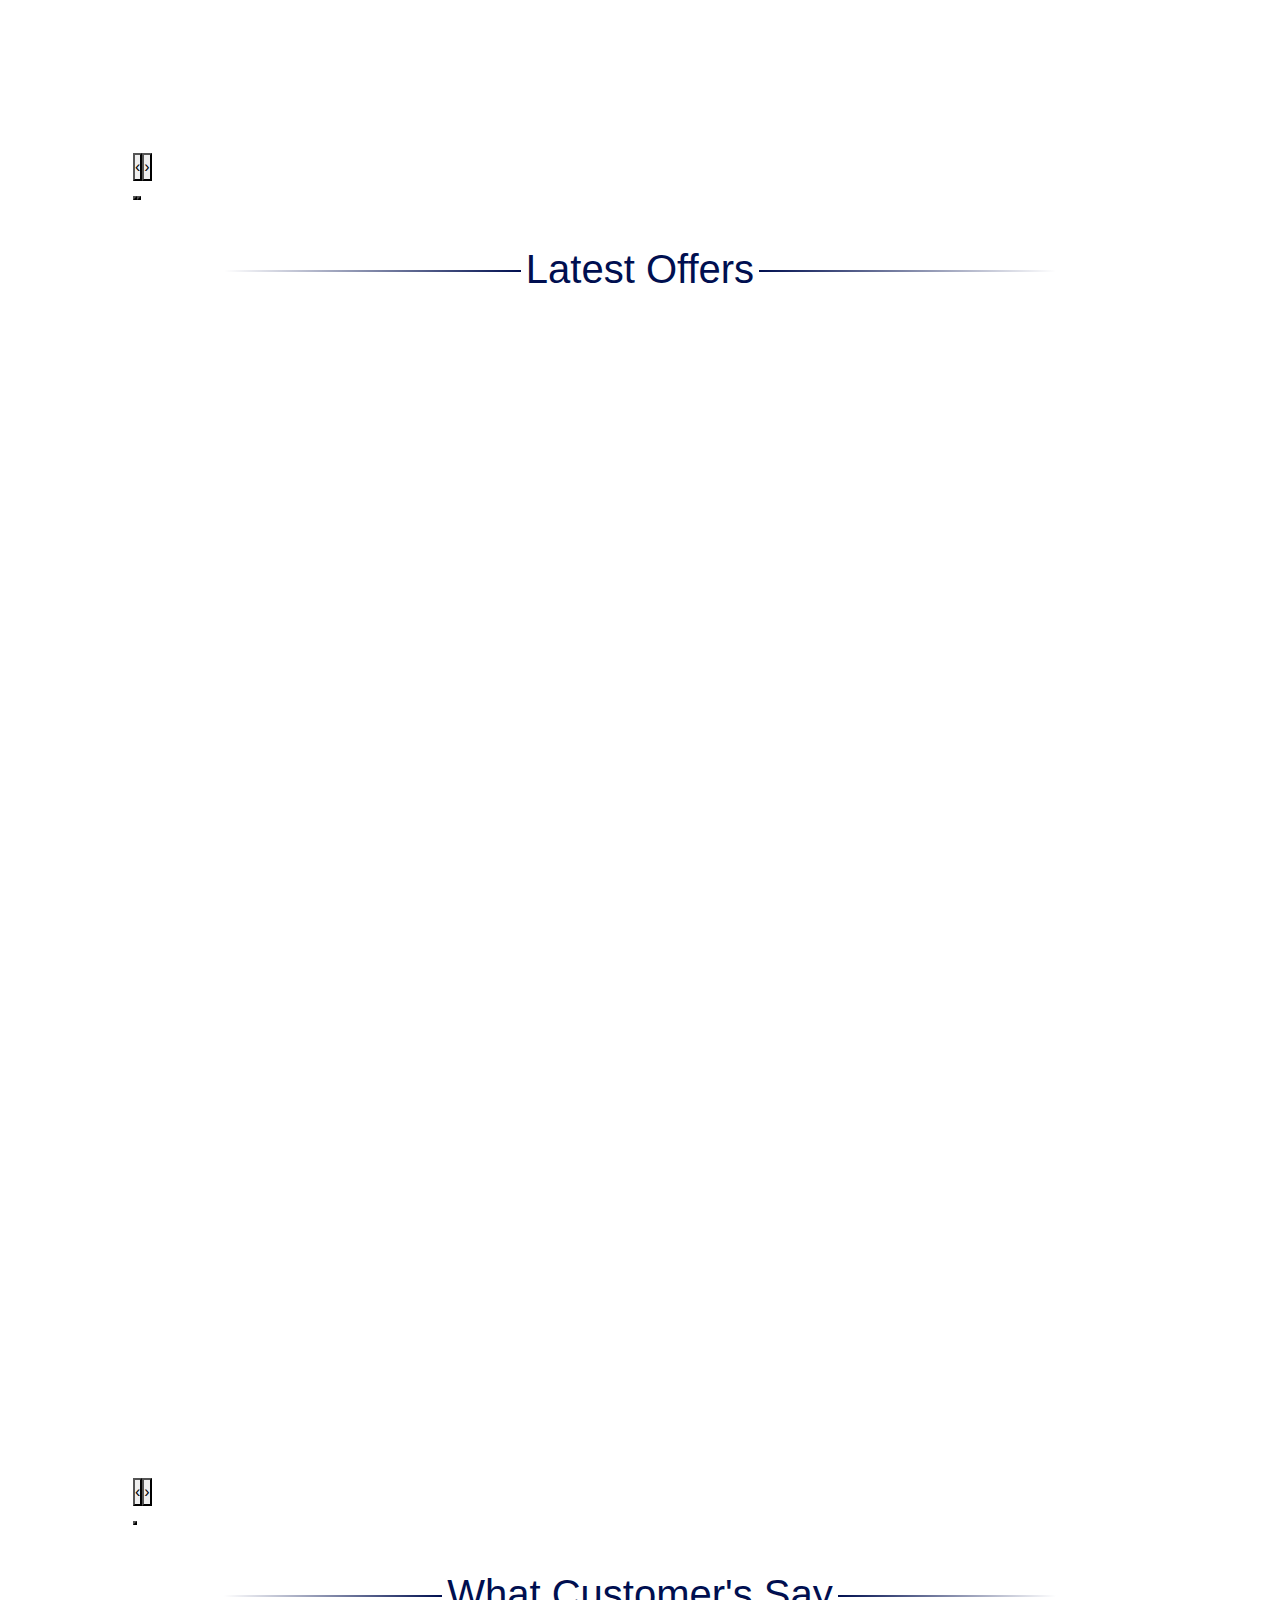
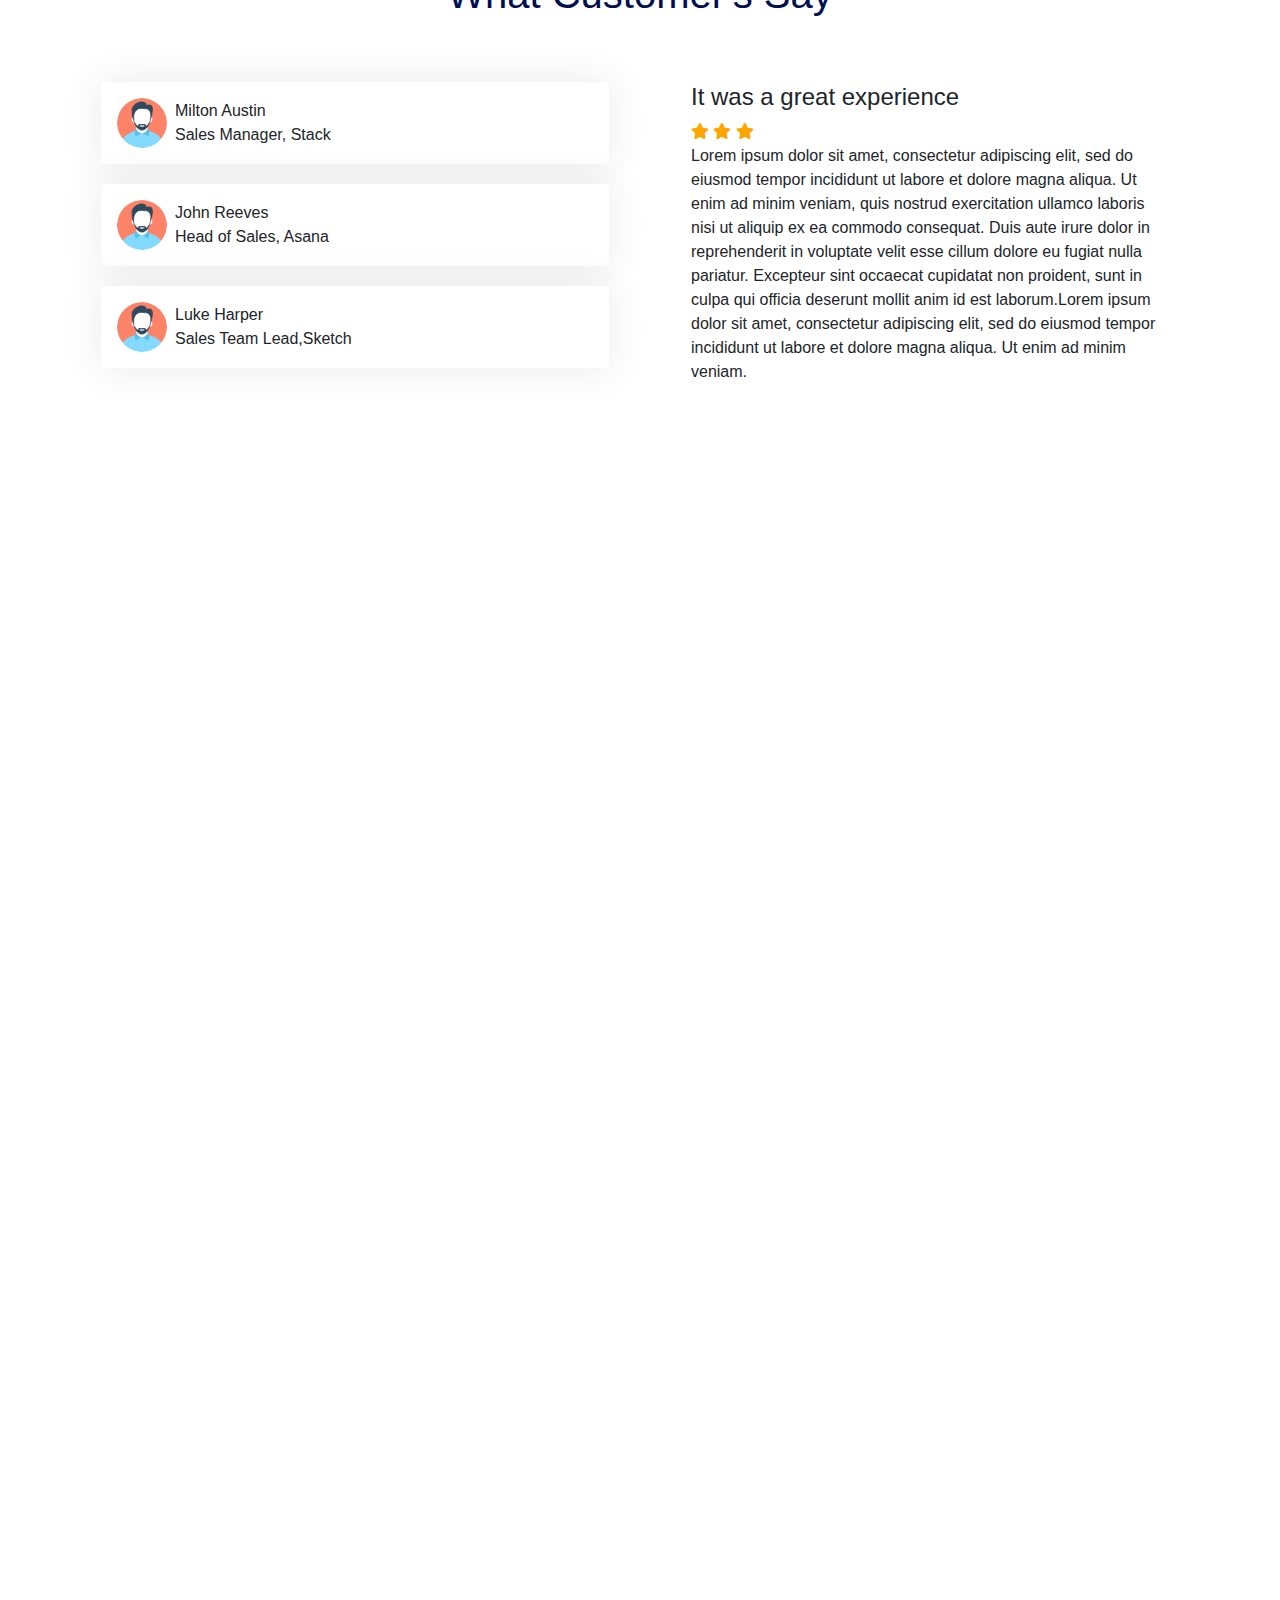
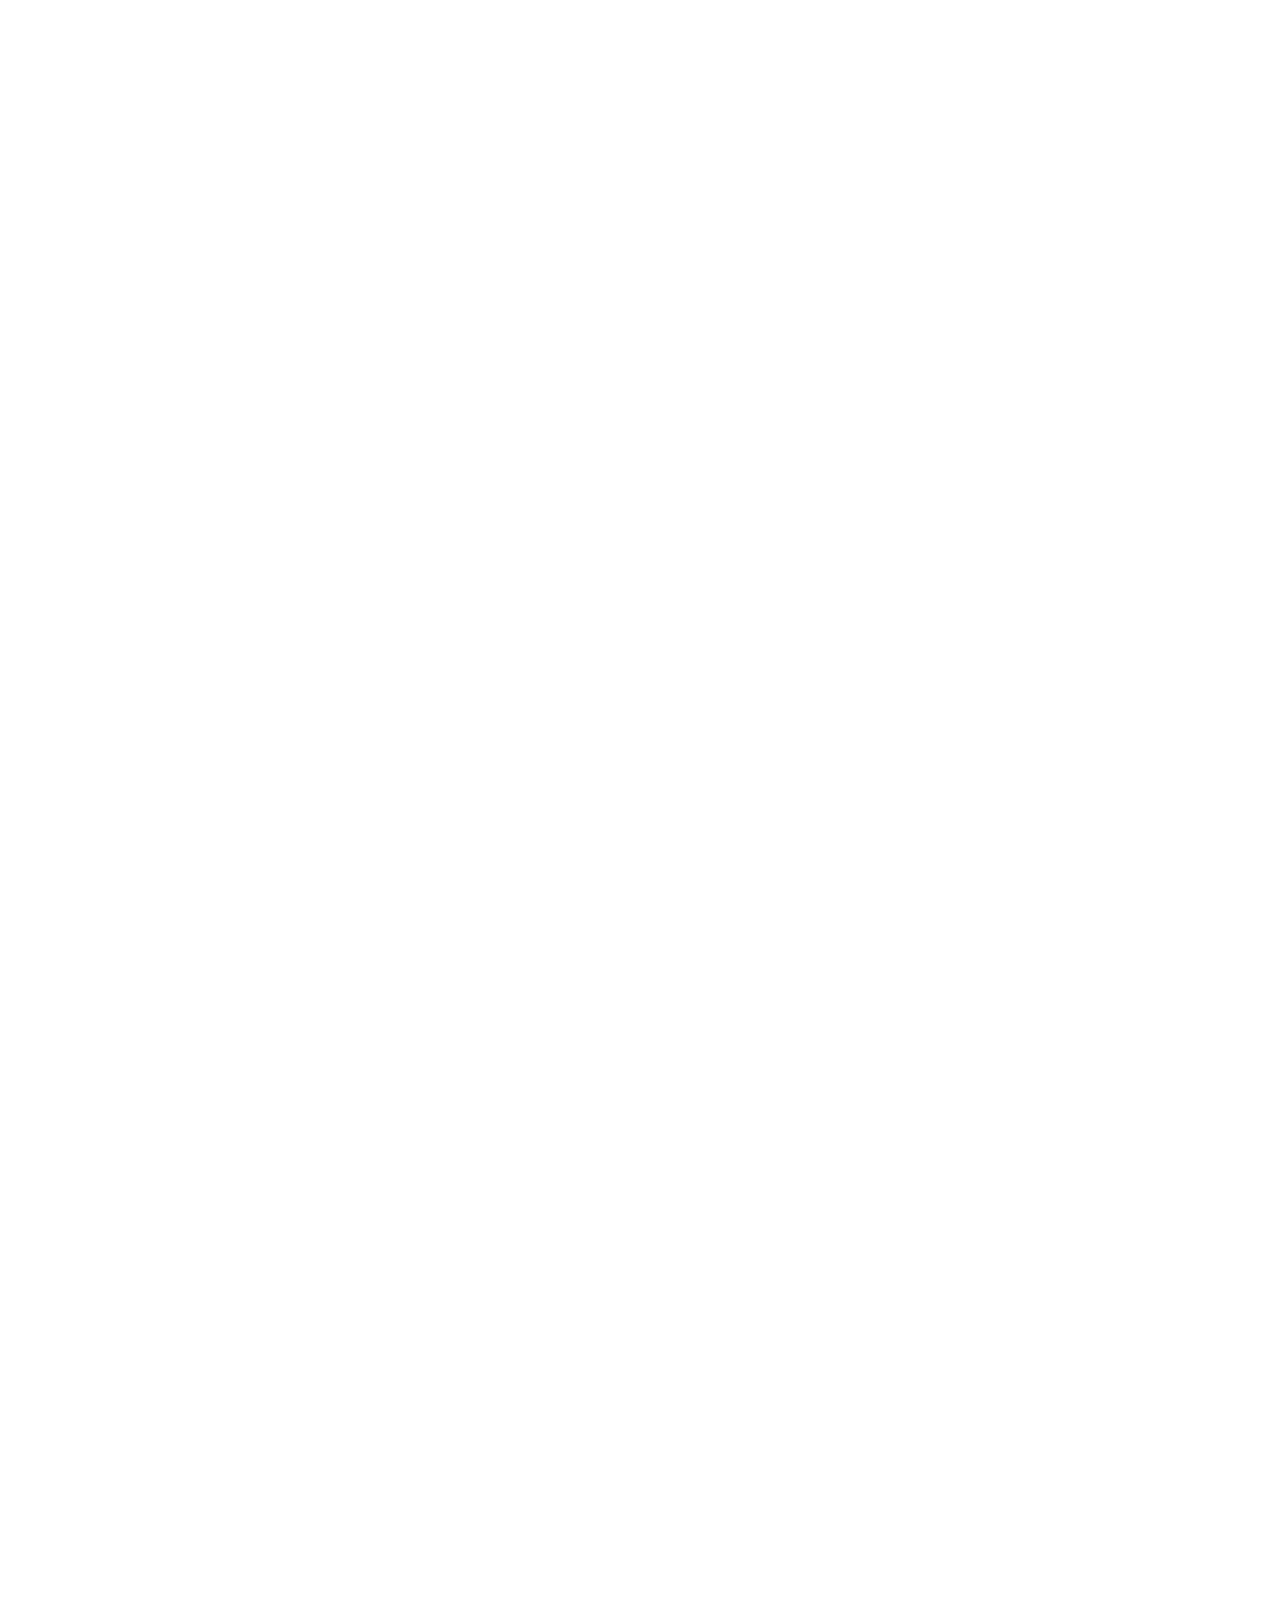
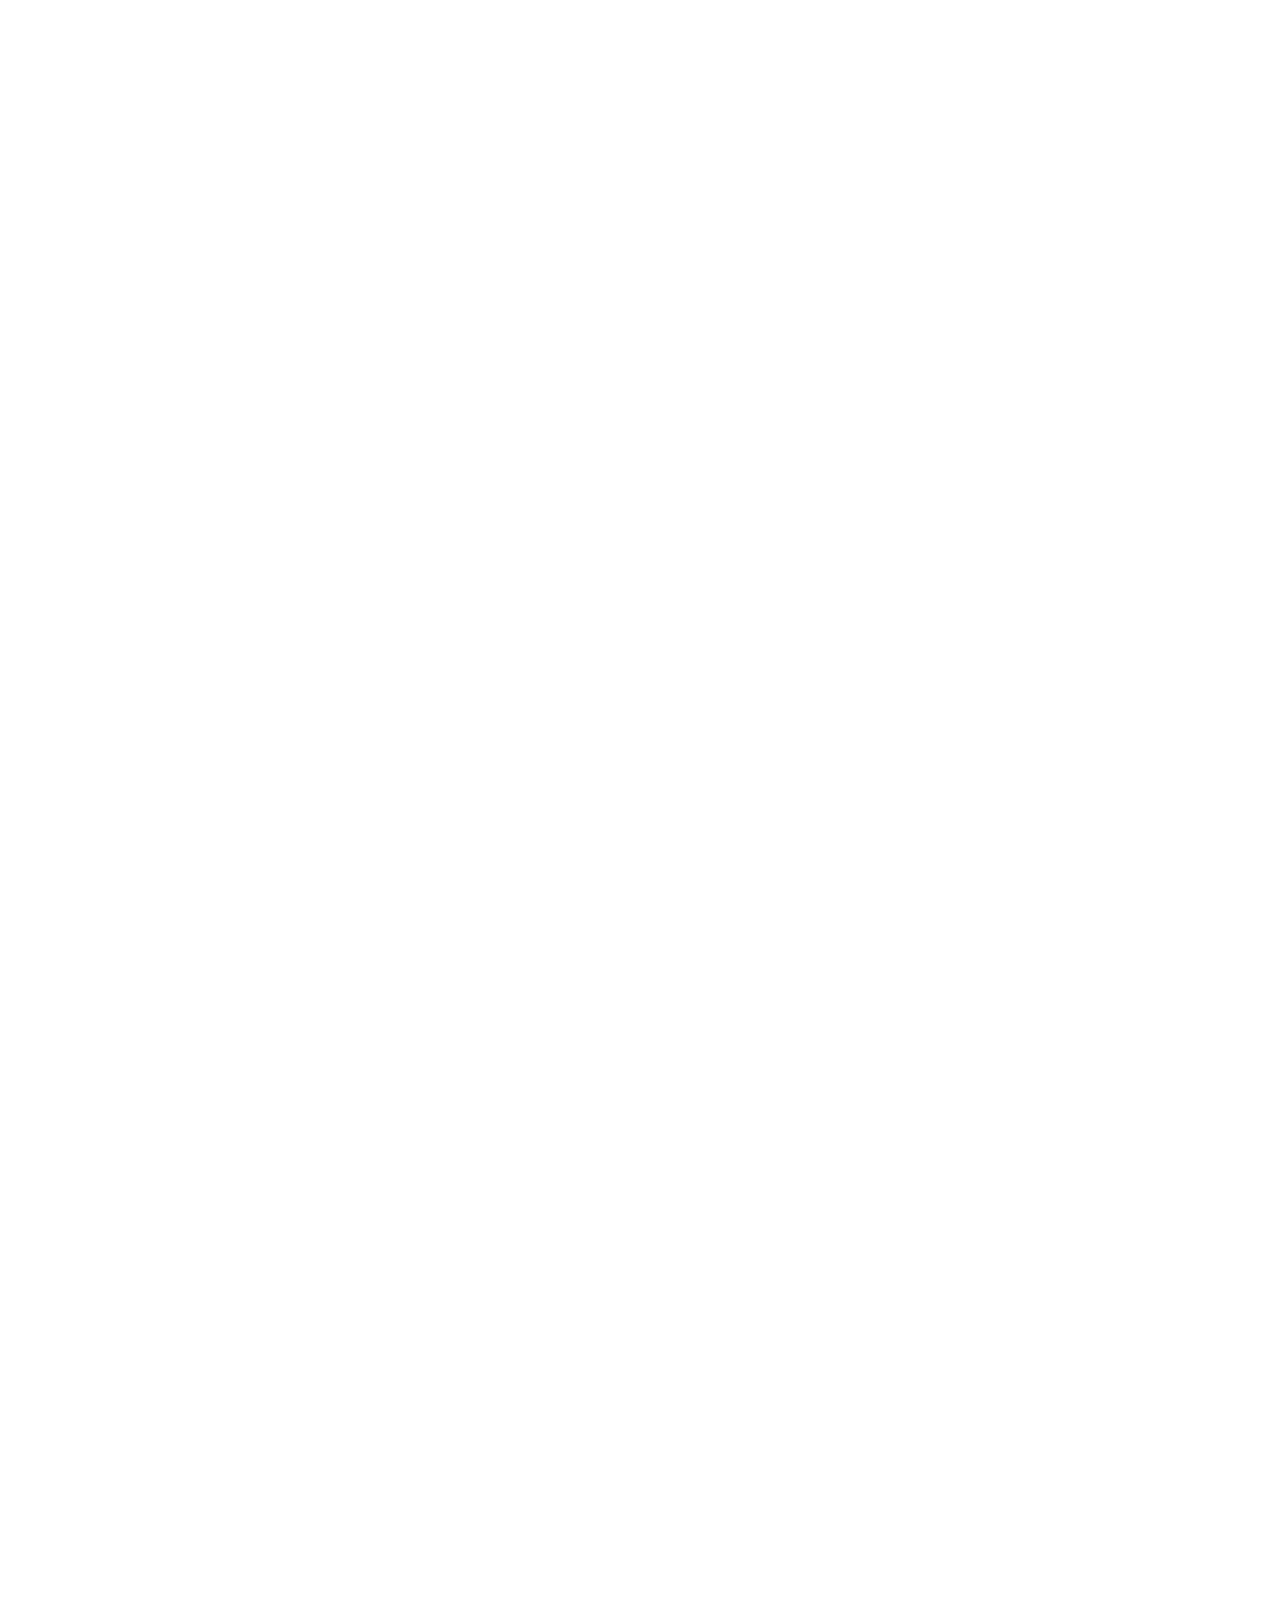
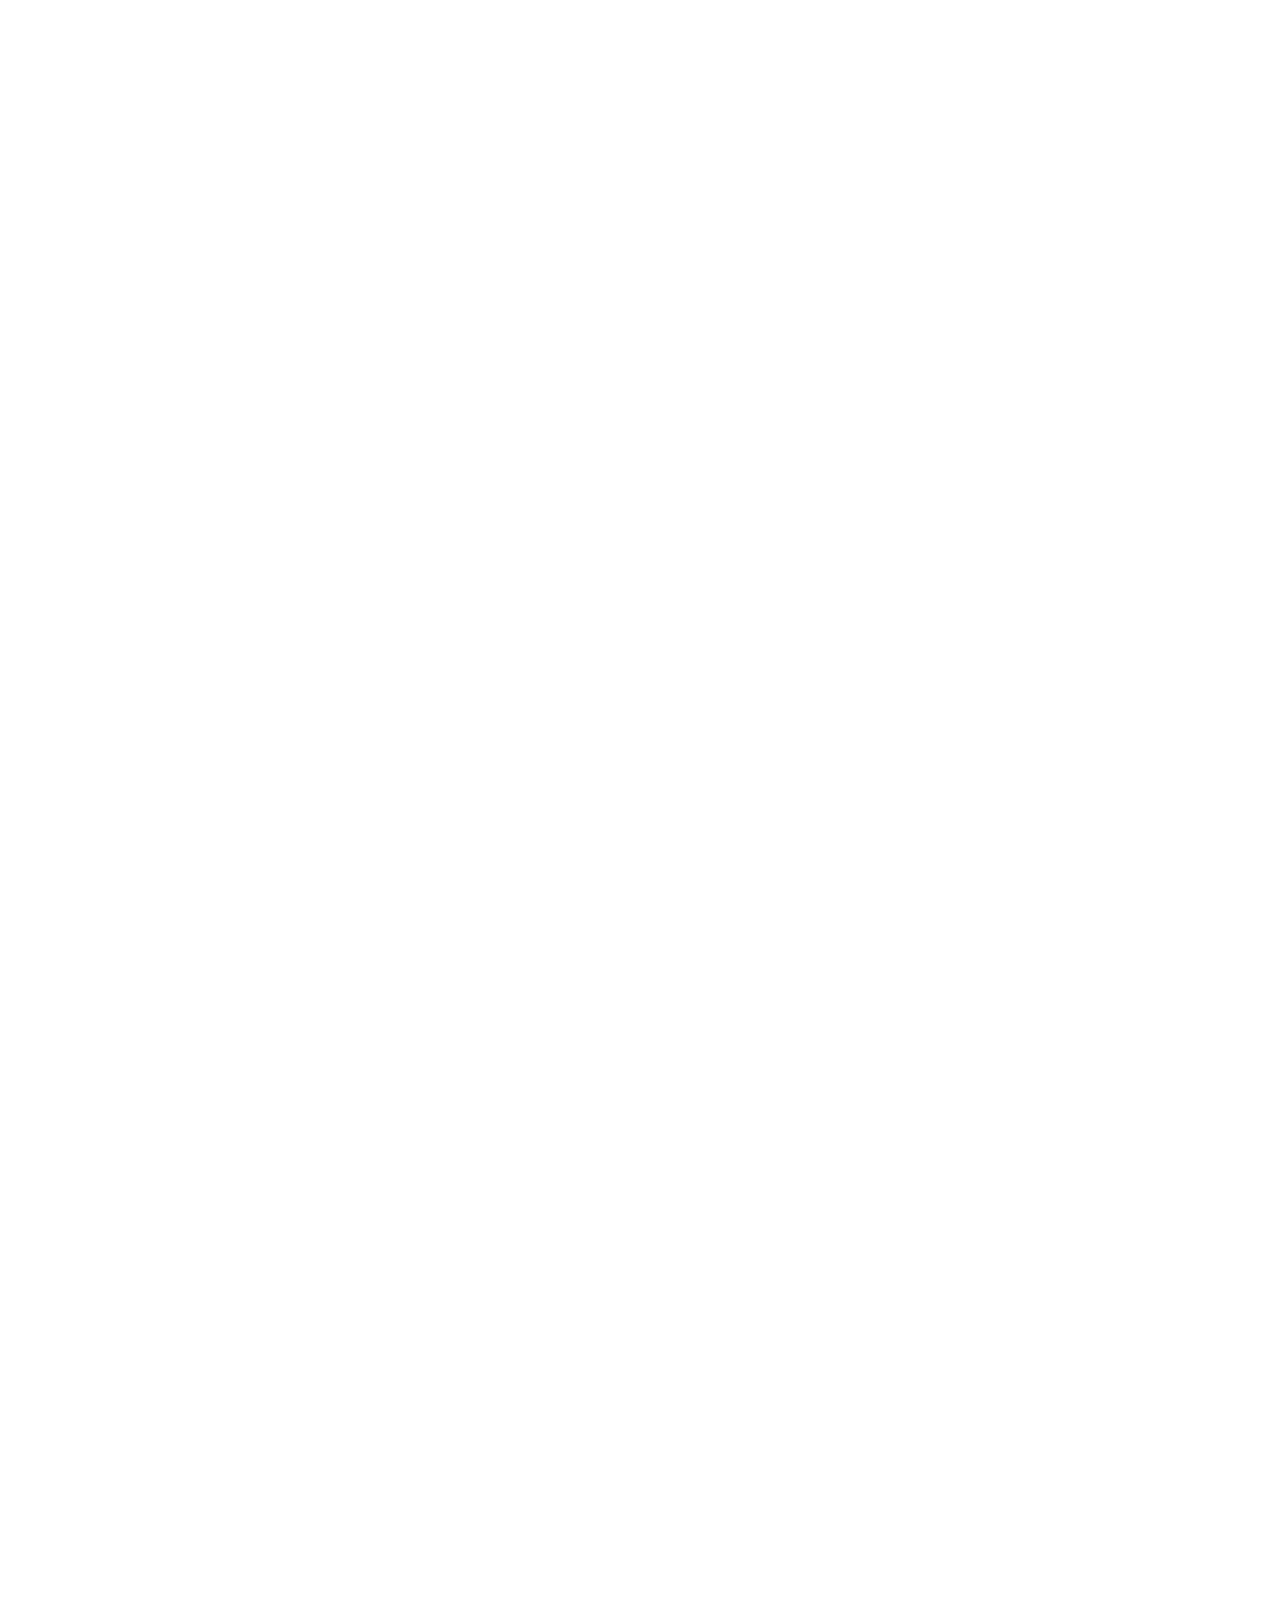
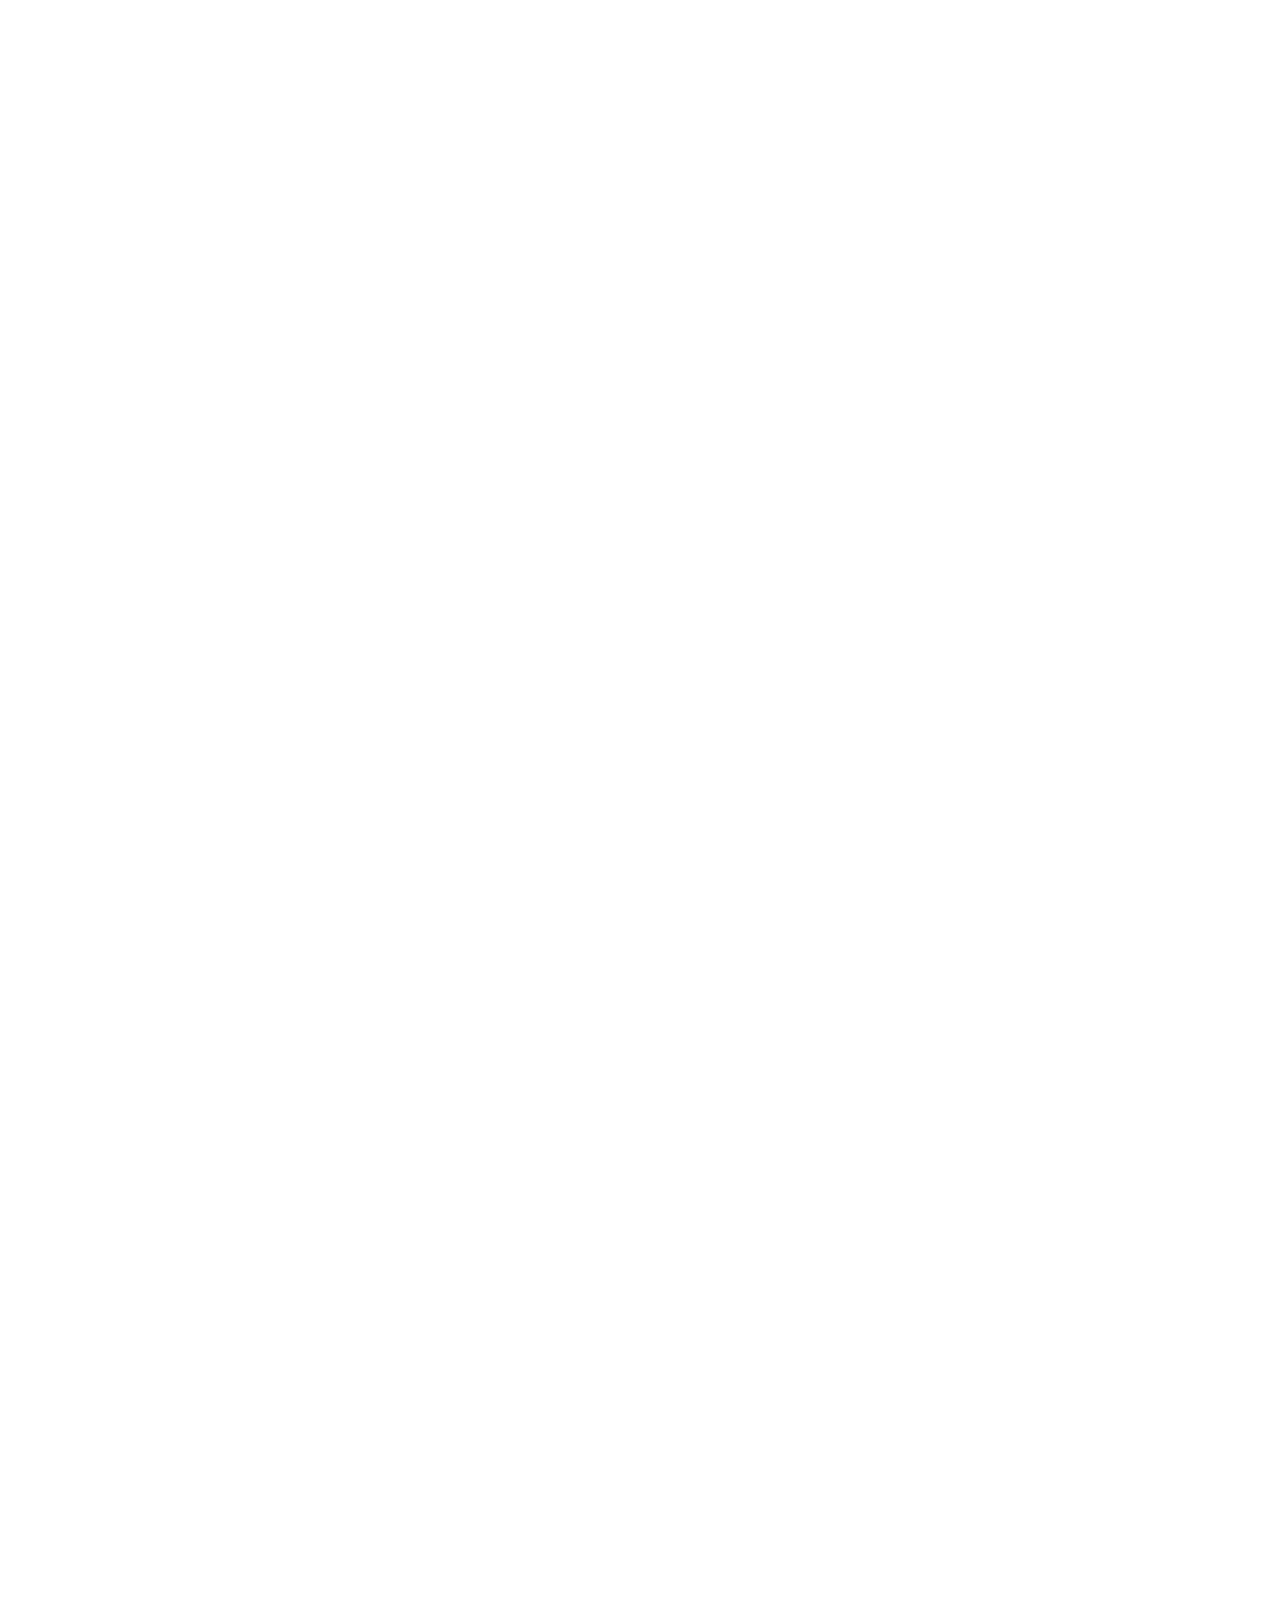
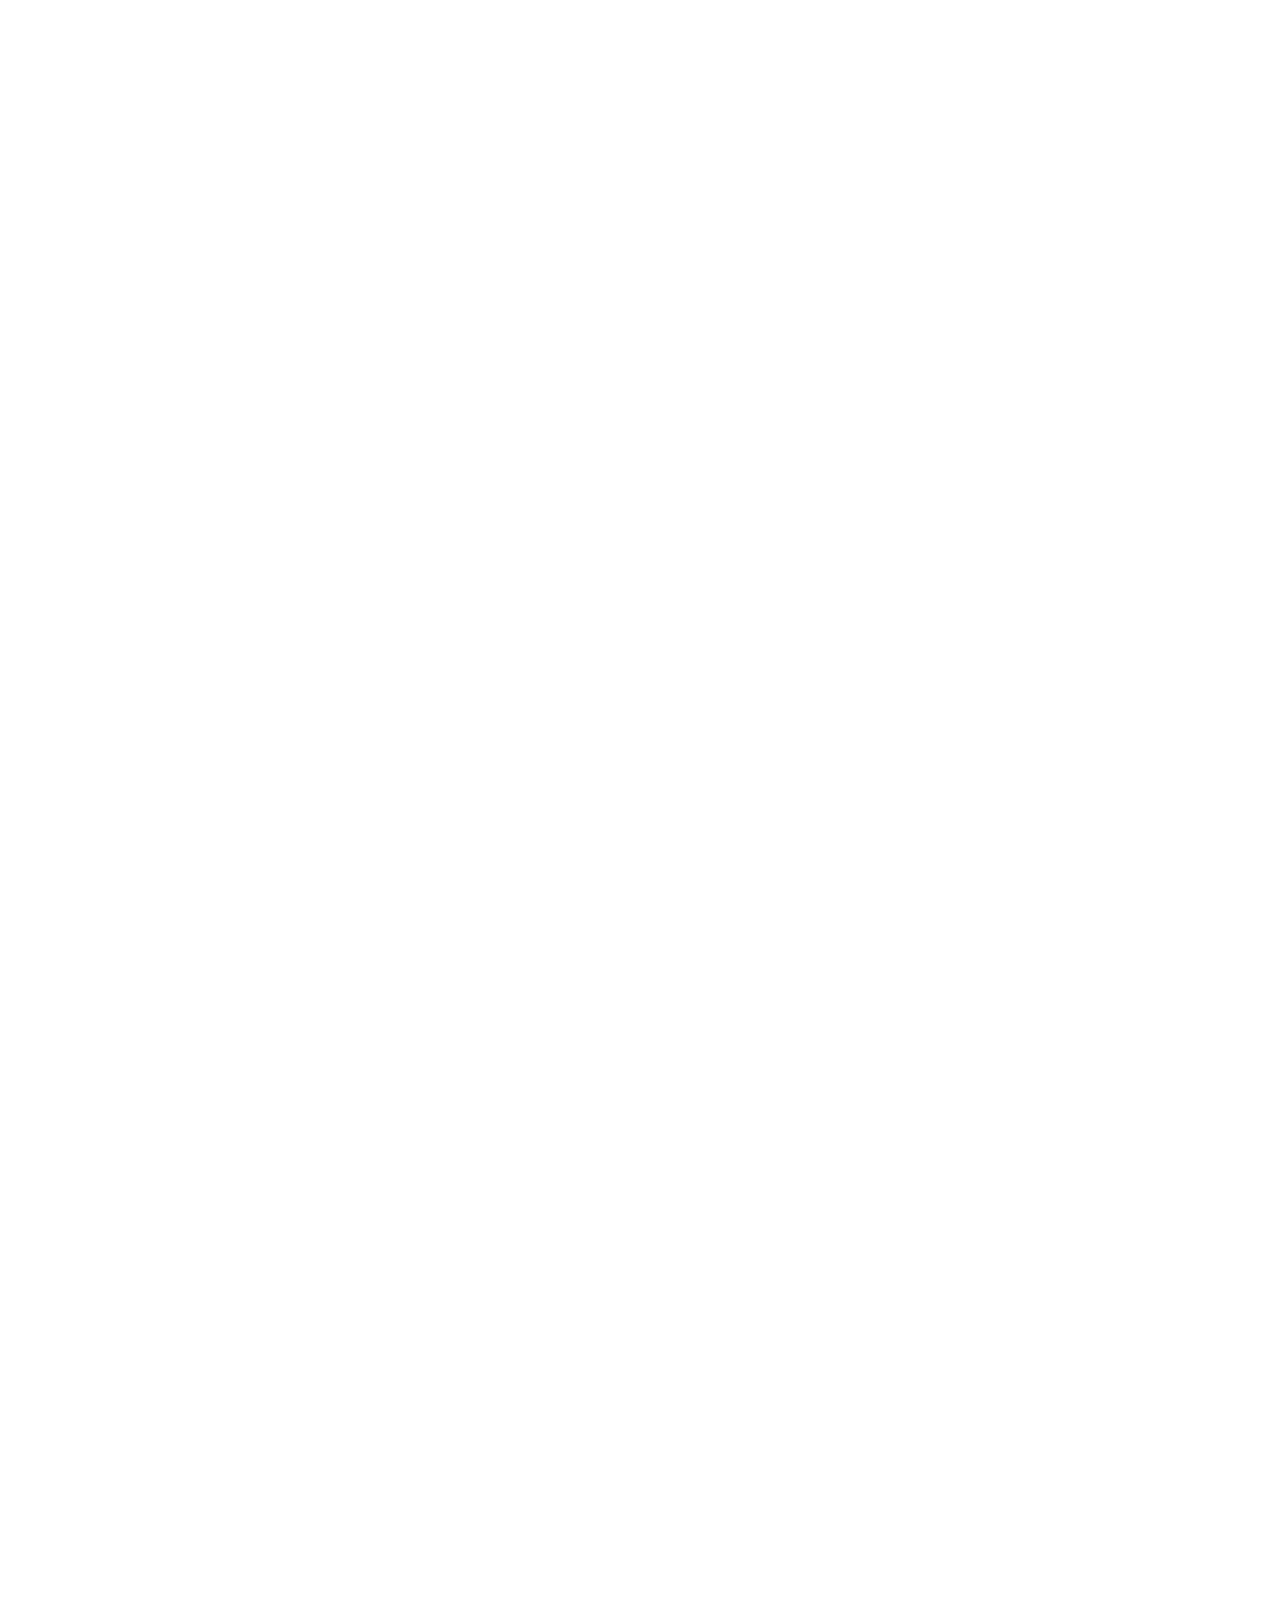
==== commit 50bccebf: "fix image urls" ====
--- a/index.html
+++ b/index.html
@@ -9,7 +9,7 @@
     <link rel="stylesheet" href="https://cdnjs.cloudflare.com/ajax/libs/twitter-bootstrap/4.6.0/css/bootstrap.min.css">
     <link rel="stylesheet" href="https://cdnjs.cloudflare.com/ajax/libs/font-awesome/5.15.4/css/all.min.css">
     <link rel="stylesheet" href="assets/css/style.css">
-    <link rel="stylesheet" href="https://cdnjs.cloudflare.com/ajax/libs/OwlCarousel2/2.3.4/assets/owl.carousel.css">
+    <link rel="stylesheet" href="https://cdnjs.cloudflare.com/ajax/libs/OwlCarousel2/2.3.4assets/owl.carousel.css">
     <title>ASD Pay</title>
 </head>
 
@@ -197,7 +197,7 @@
         <div class="container">
             <div class="row d-flex align-items-center mb-5">
                 <div class="col-md-6 col-sm-12 col-lg-6">
-                    <img src="/assets/images/feature/feature1.png" class="img-fluid" alt="">
+                    <img src="assets/images/feature/feature1.png" class="img-fluid" alt="">
                 </div>
                 <div class="col-md-6 col-sm-12 col-lg-6">
                     <h3 class="feature-heading">Digital Virtual Account</h3>
@@ -248,12 +248,12 @@
                     </div>
                 </div>
                 <div class="col-md-6 col-sm-12 col-lg-6">
-                    <img src="/assets/images/feature/feature1.png" class="img-fluid" alt="">
+                    <img src="assets/images/feature/feature1.png" class="img-fluid" alt="">
                 </div>
             </div>
             <div class="row d-flex align-items-center mb-5">
                 <div class="col-md-6 col-sm-12 col-lg-6">
-                    <img src="/assets/images/feature/feature1.png" class="img-fluid" alt="">
+                    <img src="assets/images/feature/feature1.png" class="img-fluid" alt="">
                 </div>
                 <div class="col-md-6 col-sm-12 col-lg-6">
                     <h3 class="feature-heading">A Demat Account </h3>
@@ -299,7 +299,7 @@
                     </div>
                 </div>
                 <div class="col-md-6 col-sm-12 col-lg-6">
-                    <img src="/assets/images/feature/feature1.png" class="img-fluid" alt="">
+                    <img src="assets/images/feature/feature1.png" class="img-fluid" alt="">
                 </div>
             </div>
         </div>
@@ -312,7 +312,7 @@
             <div class=" one owl-carousel owl-theme px-5">
                 <div class="item">
                     <div class="card csp-card">
-                        <img src="/assets/images/csp/2.png" alt="" class="img-card-top fs-lightbox">
+                        <img src="assets/images/csp/2.png" alt="" class="img-card-top fs-lightbox">
                         <div class="card-footer">
                             <button class="btn btn-color">Read More</button>
                         </div>
@@ -320,7 +320,7 @@
                 </div>
                 <div class="item ">
                     <div class="card csp-card">
-                        <img src="/assets/images/csp/3.png" alt="" class="img-card-top fs-lightbox">
+                        <img src="assets/images/csp/3.png" alt="" class="img-card-top fs-lightbox">
                         <div class="card-footer">
                             <button class="btn btn-color">Read More</button>
                         </div>
@@ -329,7 +329,7 @@
                 </div>
                 <div class="item">
                     <div class="card csp-card">
-                        <img src="/assets/images/csp/4.png" alt="" class="img-card-top fs-lightbox">
+                        <img src="assets/images/csp/4.png" alt="" class="img-card-top fs-lightbox">
                         <div class="card-footer">
                             <button class="btn btn-color">Read More</button>
                         </div>
@@ -338,7 +338,7 @@
                 </div>
                 <div class="item">
                     <div class="card csp-card">
-                        <img src="/assets/images/csp/5.png" alt="" class="img-card-top fs-lightbox">
+                        <img src="assets/images/csp/5.png" alt="" class="img-card-top fs-lightbox">
                         <div class="card-footer">
                             <button class="btn btn-color">Read More</button>
                         </div>
@@ -356,24 +356,24 @@
             <div class="two owl-carousel owl-theme px-5">
                 <div class="item">
                     <div class="card csp-card">
-                        <img src="/assets/images/csp/2.png" alt="" class="img-card-top fs-lightbox">
+                        <img src="assets/images/csp/2.png" alt="" class="img-card-top fs-lightbox">
                     </div>
                 </div>
                 <div class="item ">
                     <div class="card csp-card">
-                        <img src="/assets/images/csp/3.png" alt="" class="img-card-top fs-lightbox">
+                        <img src="assets/images/csp/3.png" alt="" class="img-card-top fs-lightbox">
                     </div>
 
                 </div>
                 <div class="item">
                     <div class="card csp-card">
-                        <img src="/assets/images/csp/4.png" alt="" class="img-card-top fs-lightbox">
+                        <img src="assets/images/csp/4.png" alt="" class="img-card-top fs-lightbox">
                     </div>
 
                 </div>
                 <div class="item">
                     <div class="card csp-card">
-                        <img src="/assets/images/csp/5.png" alt="" class="img-card-top fs-lightbox">
+                        <img src="assets/images/csp/5.png" alt="" class="img-card-top fs-lightbox">
                     </div>
 
                 </div>
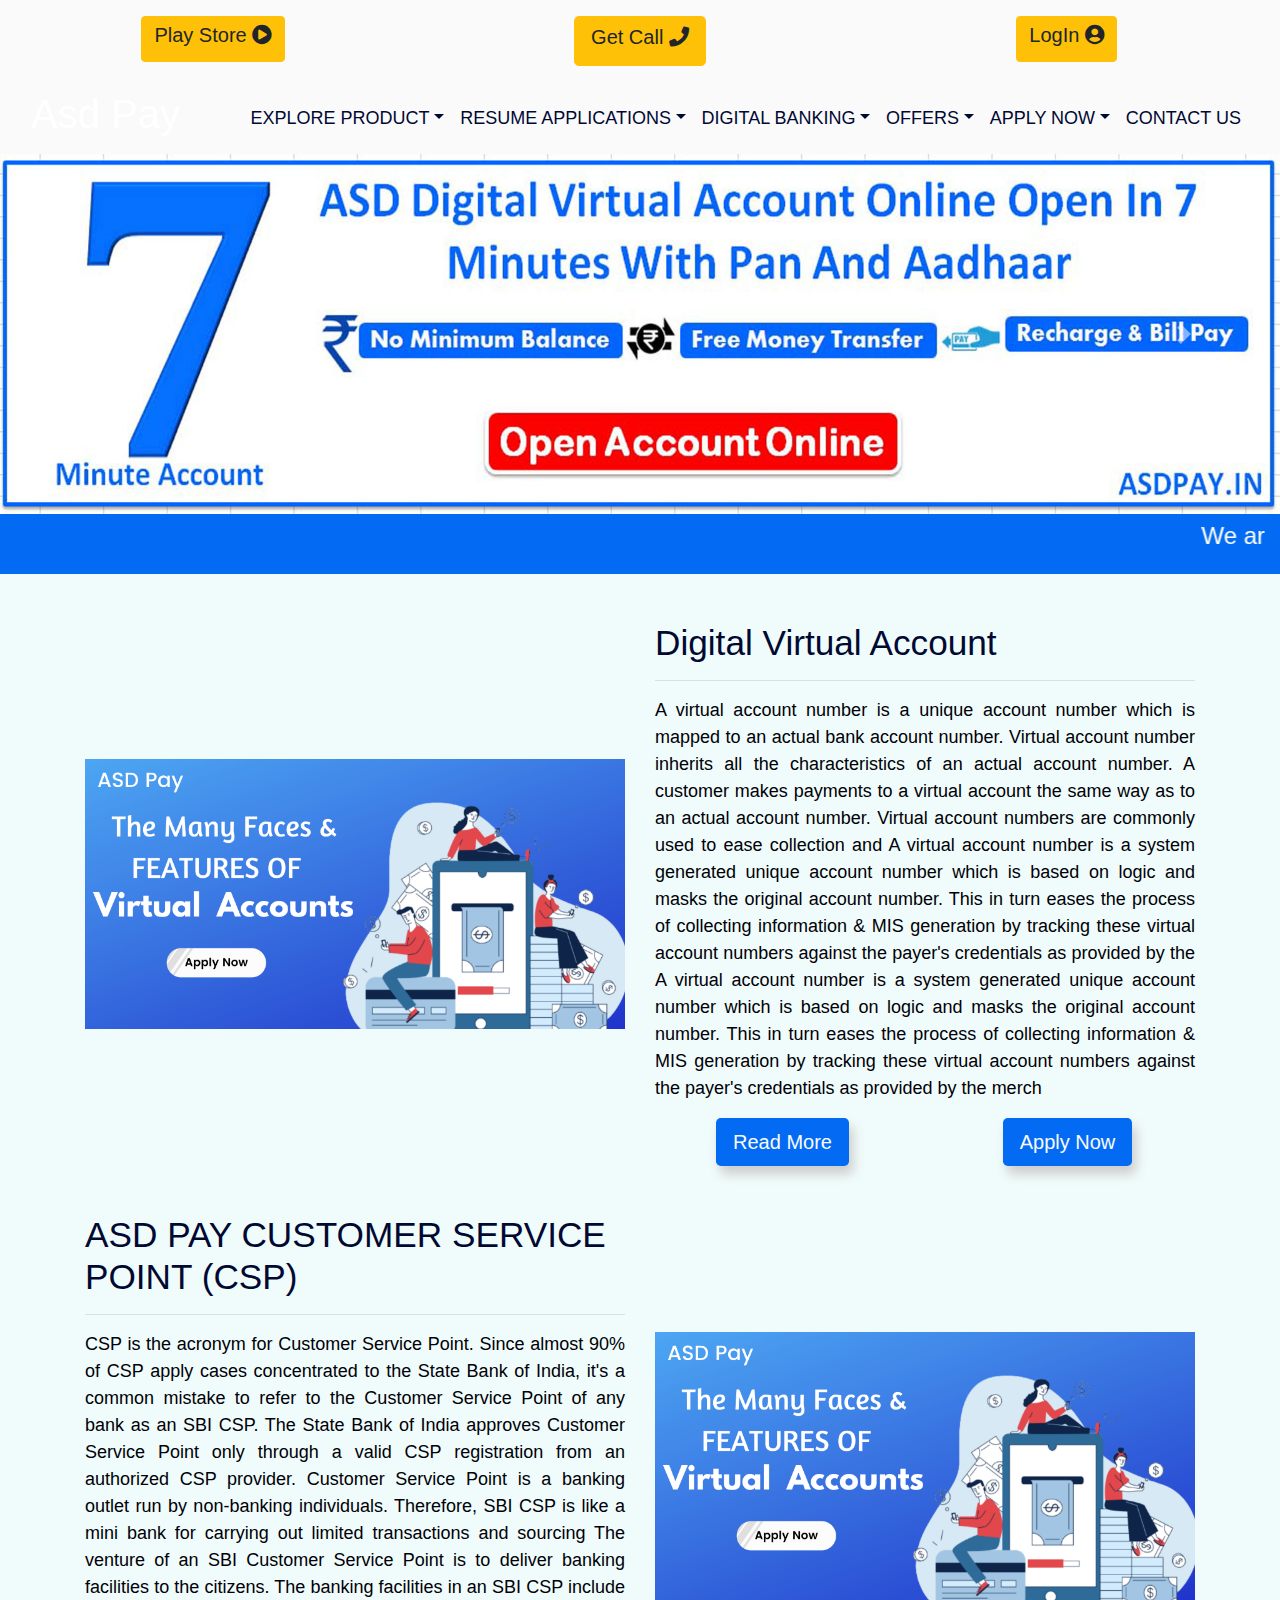
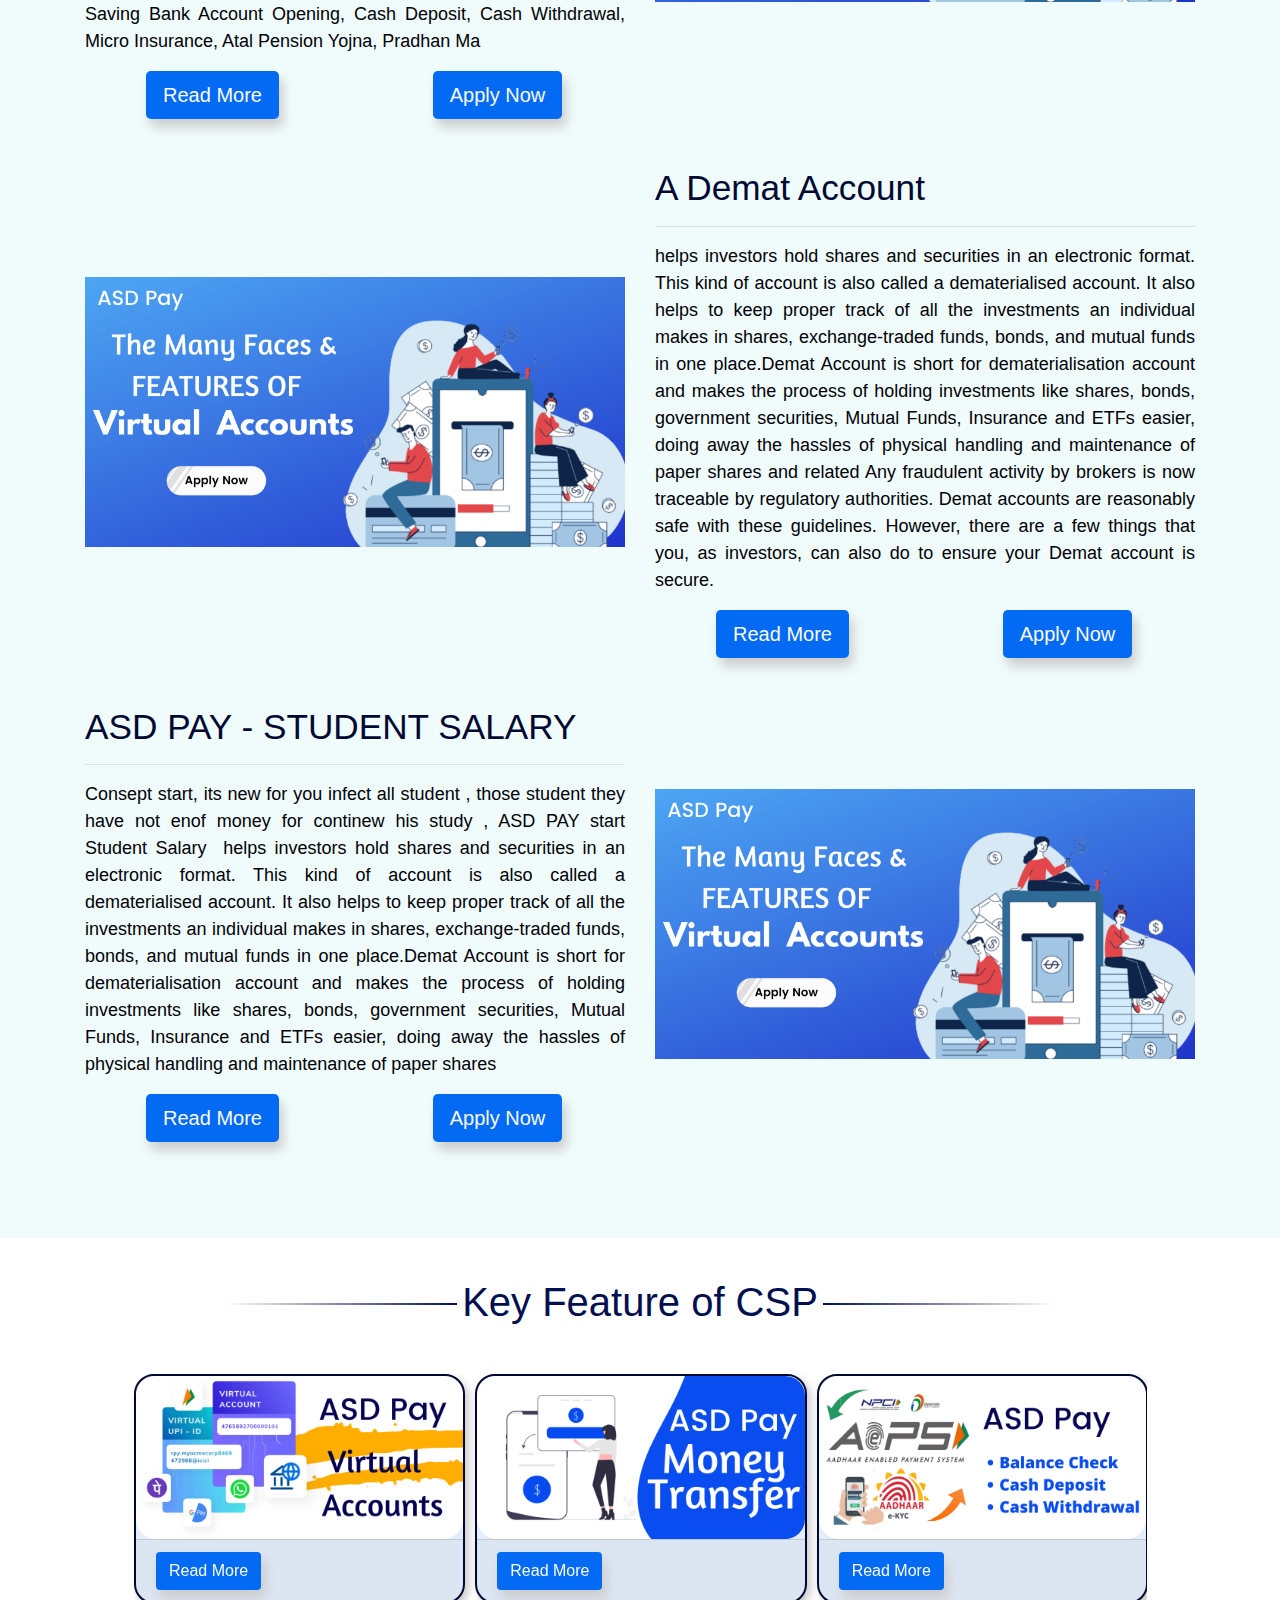
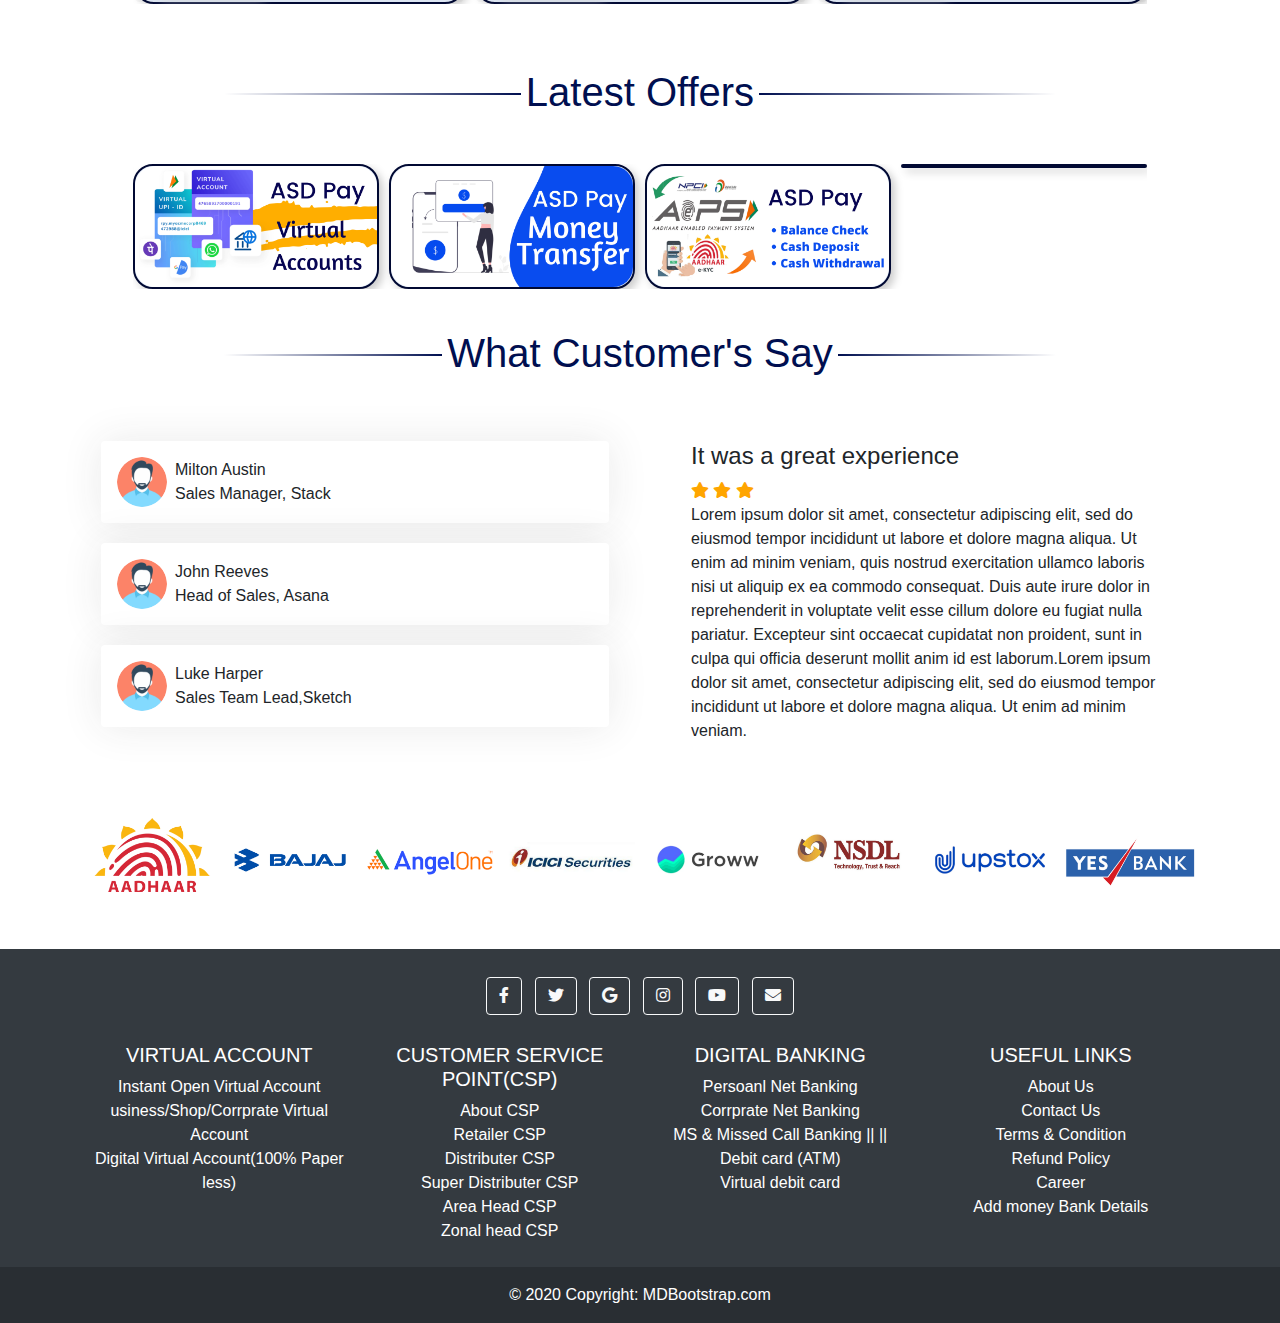
==== commit 8ec9fabc: "fix urlS" ====
--- a/index.html
+++ b/index.html
@@ -9,7 +9,7 @@
     <link rel="stylesheet" href="https://cdnjs.cloudflare.com/ajax/libs/twitter-bootstrap/4.6.0/css/bootstrap.min.css">
     <link rel="stylesheet" href="https://cdnjs.cloudflare.com/ajax/libs/font-awesome/5.15.4/css/all.min.css">
     <link rel="stylesheet" href="assets/css/style.css">
-    <link rel="stylesheet" href="https://cdnjs.cloudflare.com/ajax/libs/OwlCarousel2/2.3.4assets/owl.carousel.css">
+    <link rel="stylesheet" href="https://cdnjs.cloudflare.com/ajax/libs/OwlCarousel2/2.3.4/assets/owl.carousel.css">
     <title>ASD Pay</title>
 </head>
 
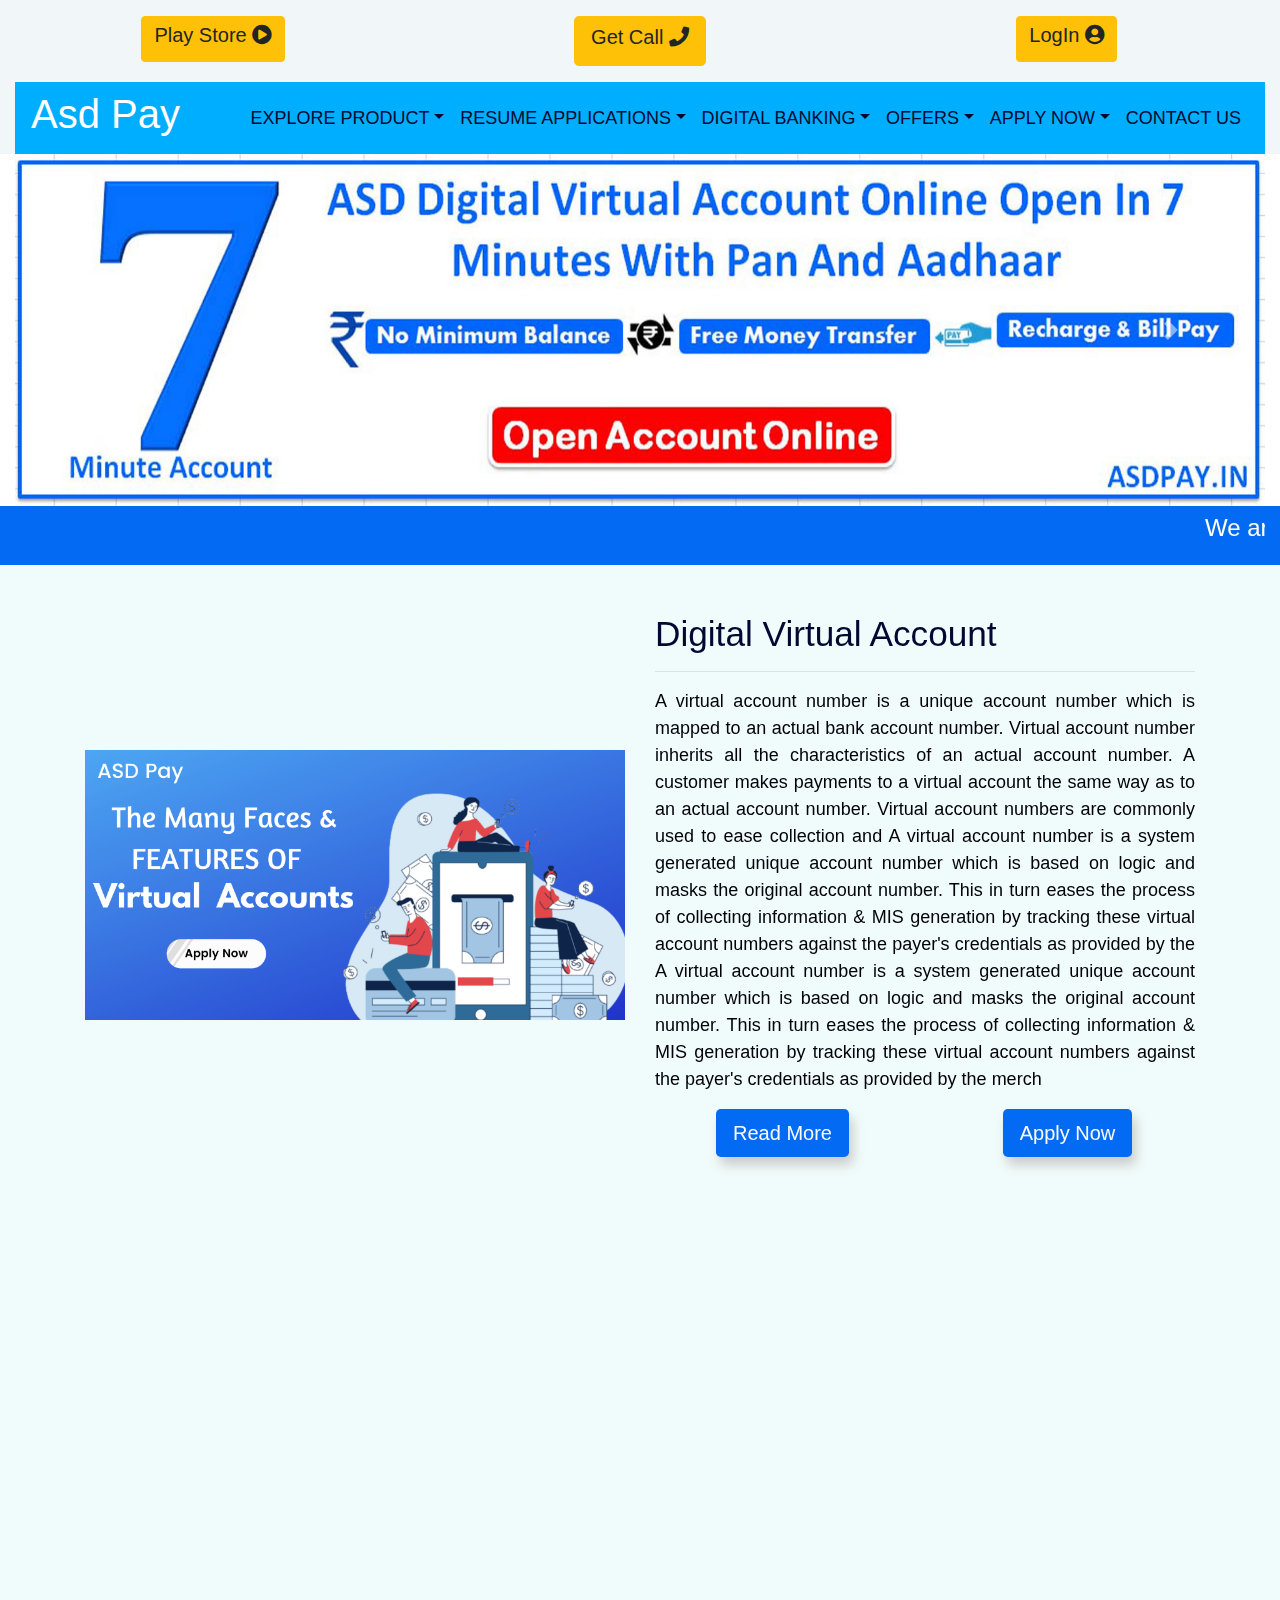
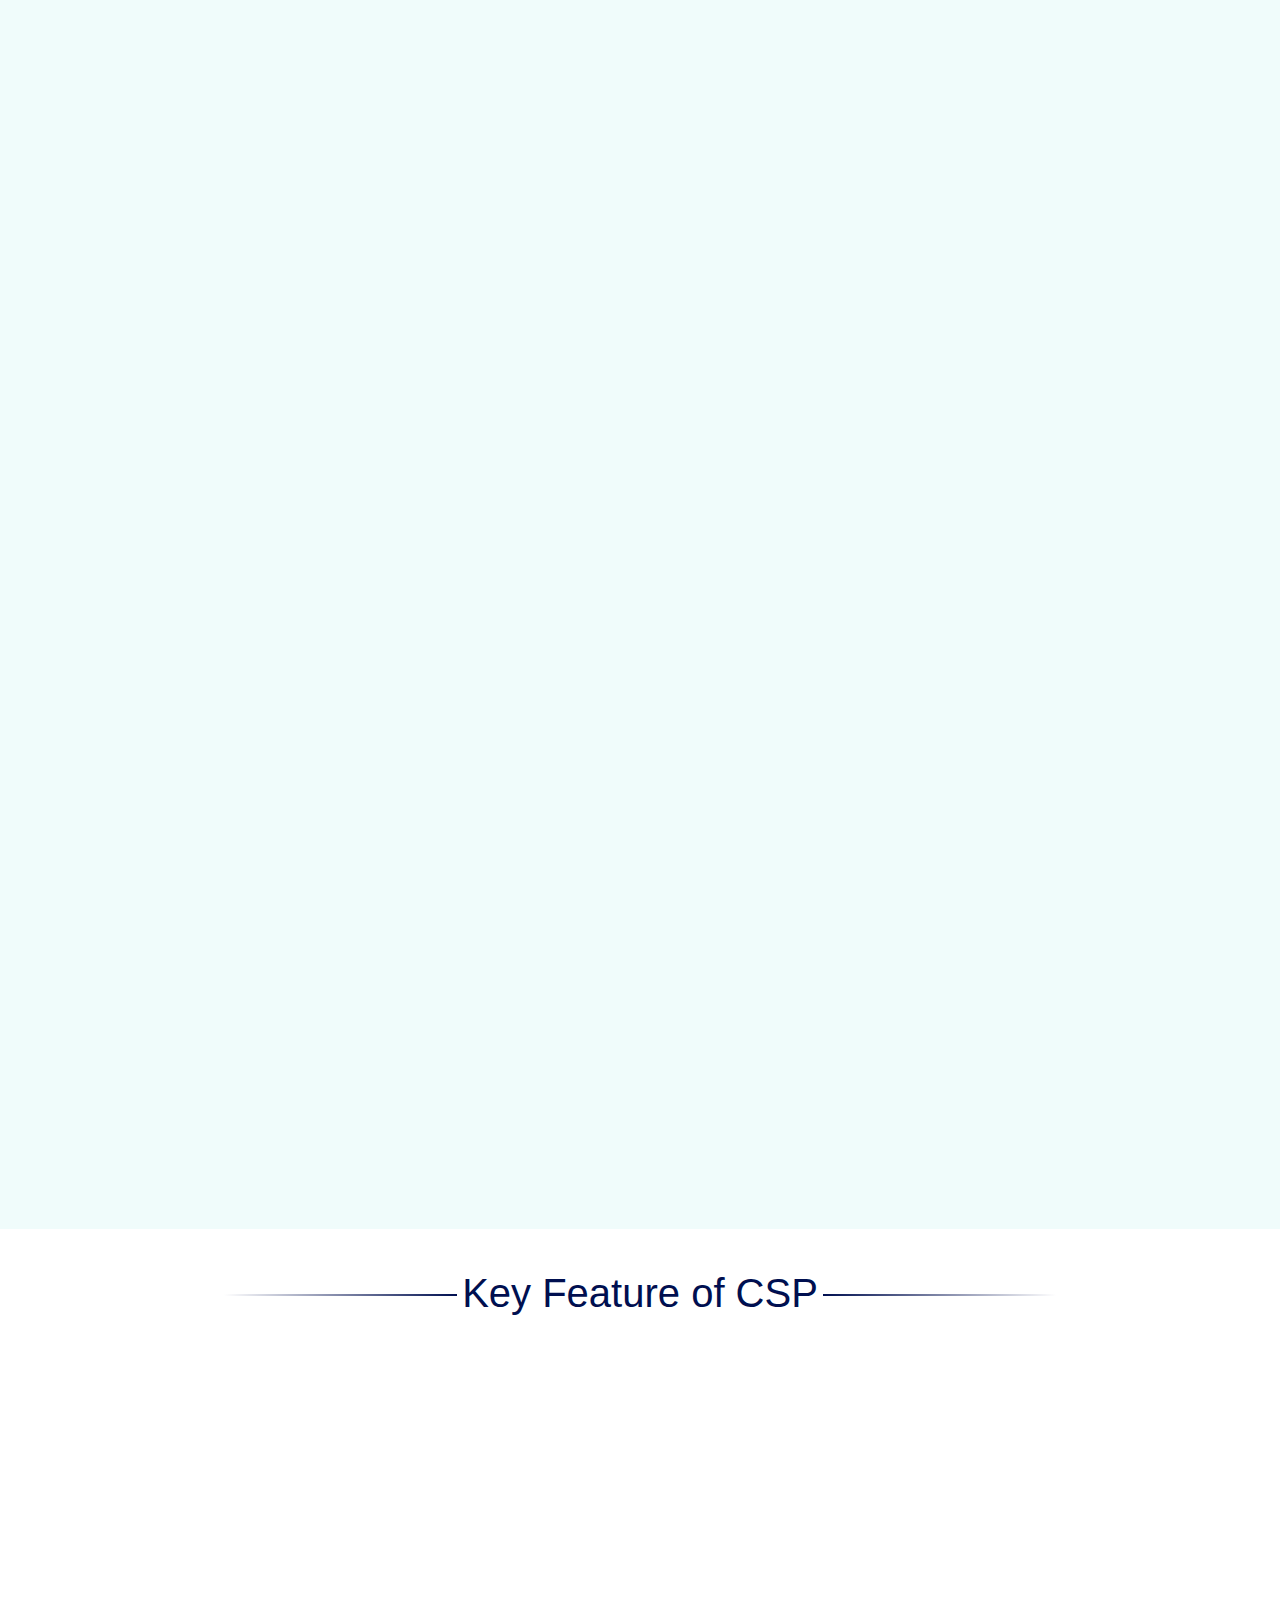
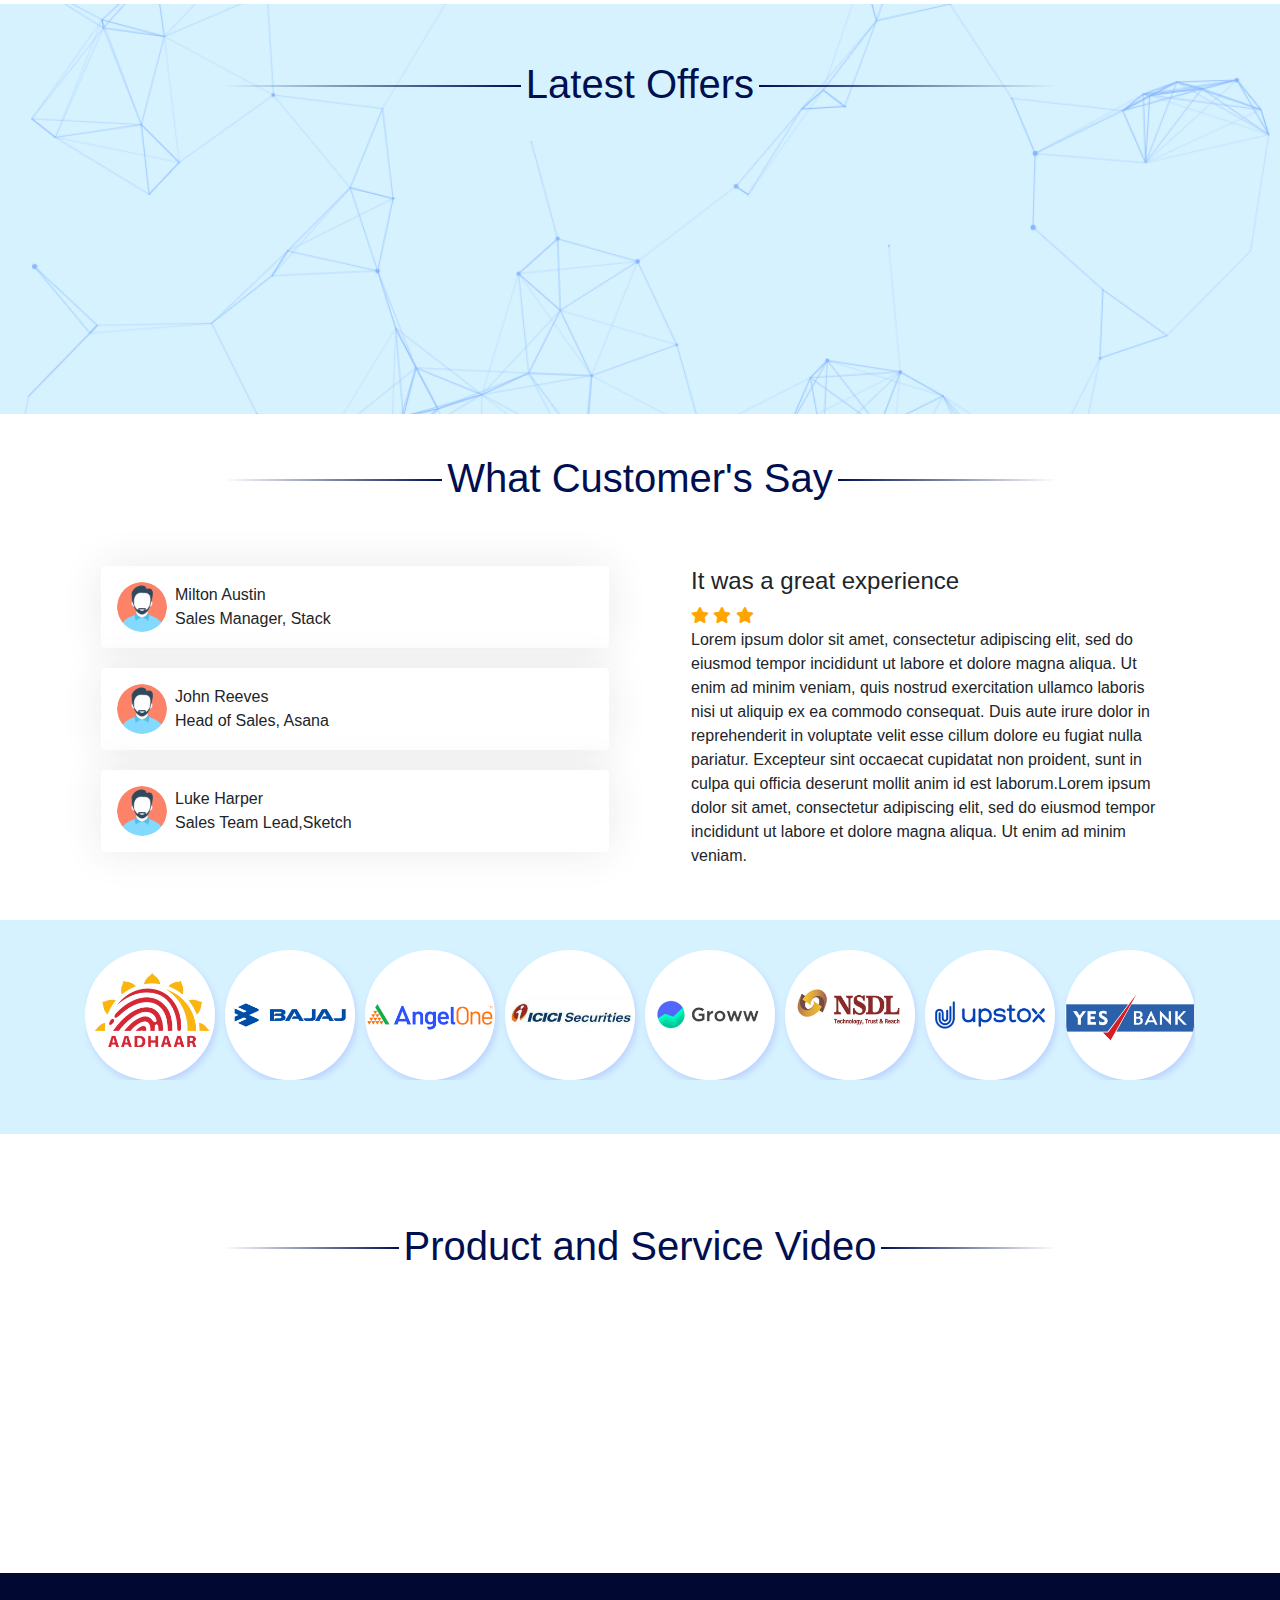
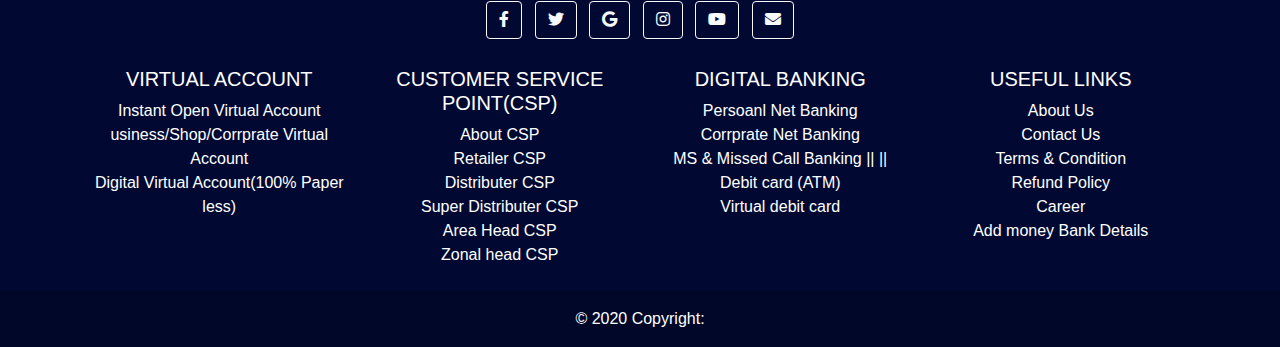
==== commit cff2e370: "add code" ====
--- a/index.html
+++ b/index.html
@@ -9,6 +9,7 @@
     <link rel="stylesheet" href="https://cdnjs.cloudflare.com/ajax/libs/twitter-bootstrap/4.6.0/css/bootstrap.min.css">
     <link rel="stylesheet" href="https://cdnjs.cloudflare.com/ajax/libs/font-awesome/5.15.4/css/all.min.css">
     <link rel="stylesheet" href="assets/css/style.css">
+    <link href="https://unpkg.com/aos@2.3.1/dist/aos.css" rel="stylesheet">
     <link rel="stylesheet" href="https://cdnjs.cloudflare.com/ajax/libs/OwlCarousel2/2.3.4/assets/owl.carousel.css">
     <title>ASD Pay</title>
 </head>
@@ -18,12 +19,12 @@
         <div class="head-bar py-3">
             <div class="container-fluid">
                 <div class="row text-center">
-                    <div class="col-4">
+                    <div class="col-md-4 col-sm-4 col-xm-4">
                         <button class="btn btn-warning">
                             <h5>Play Store <i class="fa fa-play-circle" aria-hidden="true"></i></h5>
                         </button>
                     </div>
-                    <div class="col-4">
+                    <div class="col-md-4 col-sm-4 col-xm-4">
                         <!-- Button trigger modal -->
                         <button type="button" class="btn btn-warning btn-lg" data-toggle="modal" data-target="#modelId">
                             <h5>Get Call <i class="fa fa-phone" aria-hidden="true"></i></h5>
@@ -77,7 +78,7 @@
                             </div>
                         </div>
                     </div>
-                    <div class="col-4">
+                    <div class="col-md-4 col-sm-4 col-xm-4">
                         <button class="btn btn-warning">
                             <h5>LogIn <i class="fa fa-user-circle" aria-hidden="true"></i></h5>
                         </button>
@@ -85,10 +86,9 @@
                 </div>
             </div>
         </div>
-        <div class="container-fluid">
+        <div class="container-fluid m-0">
             <nav class="navbar navbar-expand-lg navbar-light nav-bg ">
-                <div class="brand-logo">
-                    <!-- <img src="/images/logo.png" class="img-fluid" width="140"> -->
+                <div class="brand-logos">
                     <h1 class="text-white">Asd Pay</h1>
                 </div>
                 <button class="navbar-toggler d-lg-none" type="button" data-toggle="collapse"
@@ -115,7 +115,7 @@
                             <a class="nav-link dropdown-toggle" href="#" id="dropdownId" data-toggle="dropdown"
                                 aria-haspopup="true" aria-expanded="false">Resume Applications</a>
                             <div class="dropdown-menu" aria-labelledby="dropdownId">
-                                <a class="dropdown-item" href="/Service/Hosting">Customer Service Point</a>
+                                <a class="dropdown-item" href="csp-page.html">Customer Service Point</a>
                                 <a class="dropdown-item" href="/Service/Web">Digital Virtual Account</a>
                             </div>
                         </li>
@@ -164,26 +164,28 @@
     </header>
     <!--INDEX PAGE START-->
     <section class="hero">
-        <div id="carouselExampleControls" class="carousel slide" data-ride="carousel">
-            <div class="carousel-inner">
-                <div class="carousel-item active">
-                    <img class="d-block img-fluid w-100" src="assets/images/banner/banner.jpg" alt="First slide">
-                </div>
-                <div class="carousel-item">
-                    <img class="d-block img-fluid w-100 " src="assets/images/banner/banner.jpg" alt="First slide">
-                </div>
-                <div class="carousel-item">
-                    <img class="d-block img-fluid w-100" src="assets/images/banner/banner.jpg" alt="First slide">
-                </div>
-            </div>
-            <a class="carousel-control-prev" href="#carouselExampleControls" role="button" data-slide="prev">
-                <span class="carousel-control-prev-icon" aria-hidden="true"></span>
-                <span class="sr-only">Previous</span>
-            </a>
-            <a class="carousel-control-next" href="#carouselExampleControls" role="button" data-slide="next">
-                <span class="carousel-control-next-icon" aria-hidden="true"></span>
-                <span class="sr-only">Next</span>
-            </a>
+        <div class="container-fluid">
+            <div id="carouselExampleControls" class="carousel slide" data-ride="carousel">
+                <div class="carousel-inner">
+                    <div class="carousel-item active">
+                        <img class="d-block img-fluid w-100" src="assets/images/banner/banner.jpg" alt="First slide">
+                    </div>
+                    <div class="carousel-item">
+                        <img class="d-block img-fluid w-100 " src="assets/images/banner/banner.jpg" alt="First slide">
+                    </div>
+                    <div class="carousel-item">
+                        <img class="d-block img-fluid w-100" src="assets/images/banner/banner.jpg" alt="First slide">
+                    </div>
+                </div>
+                <a class="carousel-control-prev" href="#carouselExampleControls" role="button" data-slide="prev">
+                    <span class="carousel-control-prev-icon" aria-hidden="true"></span>
+                    <span class="sr-only">Previous</span>
+                </a>
+                <a class="carousel-control-next" href="#carouselExampleControls" role="button" data-slide="next">
+                    <span class="carousel-control-next-icon" aria-hidden="true"></span>
+                    <span class="sr-only">Next</span>
+                </a>
+            </div>
         </div>
     </section>
     <section class="tag-line">
@@ -196,10 +198,12 @@
     <section class="feature py-5">
         <div class="container">
             <div class="row d-flex align-items-center mb-5">
-                <div class="col-md-6 col-sm-12 col-lg-6">
+                <div class="col-md-6 col-sm-12 col-lg-6" data-aos="fade-right" data-aos-offset="100"
+                data-aos-delay="50" data-aos-duration="1000" data-aos-easing="ease-in-out">
                     <img src="assets/images/feature/feature1.png" class="img-fluid" alt="">
                 </div>
-                <div class="col-md-6 col-sm-12 col-lg-6">
+                <div class="col-md-6 col-sm-12 col-lg-6" data-aos="fade-left" data-aos-offset="100"
+                data-aos-delay="50" data-aos-duration="1000" data-aos-easing="ease-in-out">
                     <h3 class="feature-heading">Digital Virtual Account</h3>
                     <hr>
                     <p class="text-justify feature-text">A virtual account number is a unique account number which is
@@ -226,7 +230,8 @@
             </div>
             <div class="row d-flex align-items-center mb-5">
 
-                <div class="col-md-6 col-sm-12 col-lg-6">
+                <div class="col-md-6 col-sm-12 col-lg-6" data-aos="fade-right" data-aos-offset="100"
+                data-aos-delay="50" data-aos-duration="1000" data-aos-easing="ease-in-out">
                     <h3 class="feature-heading">ASD PAY CUSTOMER SERVICE POINT (CSP)</h3>
                     <hr>
                     <p class="text-justify feature-text">CSP is the acronym for Customer Service Point. Since almost 90%
@@ -247,15 +252,18 @@
                         </div>
                     </div>
                 </div>
-                <div class="col-md-6 col-sm-12 col-lg-6">
+                <div class="col-md-6 col-sm-12 col-lg-6" data-aos="fade-left" data-aos-offset="100"
+                data-aos-delay="50" data-aos-duration="1000" data-aos-easing="ease-in-out">
+                    <img src="assets/images/feature/feature1.png" class="img-fluid" alt="" >
+                </div>
+            </div>
+            <div class="row d-flex align-items-center mb-5 ">
+                <div class="col-md-6 col-sm-12 col-lg-6" data-aos="fade-right" data-aos-offset="100"
+                data-aos-delay="50" data-aos-duration="1000" data-aos-easing="ease-in-out">
                     <img src="assets/images/feature/feature1.png" class="img-fluid" alt="">
                 </div>
-            </div>
-            <div class="row d-flex align-items-center mb-5">
-                <div class="col-md-6 col-sm-12 col-lg-6">
-                    <img src="assets/images/feature/feature1.png" class="img-fluid" alt="">
-                </div>
-                <div class="col-md-6 col-sm-12 col-lg-6">
+                <div class="col-md-6 col-sm-12 col-lg-6" data-aos="fade-left" data-aos-offset="100"
+                data-aos-delay="50" data-aos-duration="1000" data-aos-easing="ease-in-out">
                     <h3 class="feature-heading">A Demat Account </h3>
                     <hr>
                     <p class="text-justify feature-text">helps investors hold shares and securities in an electronic
@@ -278,7 +286,8 @@
                 </div>
             </div>
             <div class="row d-flex align-items-center mb-5">
-                <div class="col-md-6 col-sm-12 col-lg-6">
+                <div class="col-md-6 col-sm-12 col-lg-6" data-aos="fade-right" data-aos-offset="100"
+                data-aos-delay="50" data-aos-duration="1000" data-aos-easing="ease-in-out">
                     <h3 class="feature-heading">ASD PAY - STUDENT SALARY</h3>
                     <hr>
                     <p class="text-justify feature-text">Consept start, its new for you infect all student , those
@@ -298,7 +307,8 @@
                         </div>
                     </div>
                 </div>
-                <div class="col-md-6 col-sm-12 col-lg-6">
+                <div class="col-md-6 col-sm-12 col-lg-6" data-aos="fade-left" data-aos-offset="100"
+                data-aos-delay="50" data-aos-duration="1000" data-aos-easing="ease-in-out">
                     <img src="assets/images/feature/feature1.png" class="img-fluid" alt="">
                 </div>
             </div>
@@ -310,7 +320,8 @@
                     <h1>Key Feature of CSP</h1>
                 </span><span></span></div>
             <div class=" one owl-carousel owl-theme px-5">
-                <div class="item">
+                <div class="item" data-aos="fade-down" data-aos-offset="200"
+                data-aos-delay="50" data-aos-duration="1000" data-aos-easing="ease-in-out" >
                     <div class="card csp-card">
                         <img src="assets/images/csp/2.png" alt="" class="img-card-top fs-lightbox">
                         <div class="card-footer">
@@ -318,7 +329,8 @@
                         </div>
                     </div>
                 </div>
-                <div class="item ">
+                <div class="item " data-aos="fade-down" data-aos-offset="200"
+                data-aos-delay="100" data-aos-duration="1200" data-aos-easing="ease-in-out">
                     <div class="card csp-card">
                         <img src="assets/images/csp/3.png" alt="" class="img-card-top fs-lightbox">
                         <div class="card-footer">
@@ -327,7 +339,8 @@
                     </div>
 
                 </div>
-                <div class="item">
+                <div class="item" data-aos="fade-down" data-aos-offset="200"
+                data-aos-delay="150" data-aos-duration="1400" data-aos-easing="ease-in-out">
                     <div class="card csp-card">
                         <img src="assets/images/csp/4.png" alt="" class="img-card-top fs-lightbox">
                         <div class="card-footer">
@@ -336,7 +349,8 @@
                     </div>
 
                 </div>
-                <div class="item">
+                <div class="item" data-aos="fade-down" data-aos-offset="200"
+                data-aos-delay="200" data-aos-duration="1600" data-aos-easing="ease-in-out">
                     <div class="card csp-card">
                         <img src="assets/images/csp/5.png" alt="" class="img-card-top fs-lightbox">
                         <div class="card-footer">
@@ -348,32 +362,36 @@
             </div>
         </div>
     </section>
-    <section class="offers">
+    <section class="offers py-3">
         <div class="container">
             <div class="divider"><span></span><span>
                     <h1>Latest Offers</h1>
                 </span><span></span></div>
-            <div class="two owl-carousel owl-theme px-5">
-                <div class="item">
+            <div class="row py-5 d-flex justify-content-center">
+                <div class="col-md-3 mb-3" class="item" data-aos="fade-down" data-aos-offset="200"
+                data-aos-delay="50" data-aos-duration="1000" data-aos-easing="ease-in-out">
                     <div class="card csp-card">
-                        <img src="assets/images/csp/2.png" alt="" class="img-card-top fs-lightbox">
-                    </div>
-                </div>
-                <div class="item ">
+                        <img src="assets/images/csp/2.png" alt="" class="img-fluid fs-lightbox">
+                    </div>
+                </div>
+                <div class="col-md-3 mb-3">
+                    <div class="card csp-card" class="item" data-aos="fade-down" data-aos-offset="200"
+                    data-aos-delay="100" data-aos-duration="1200" data-aos-easing="ease-in-out">
+                        <img src="assets/images/csp/3.png" alt="" class="img-fluid  fs-lightbox">
+                    </div>
+
+                </div>
+                <div class="col-md-3 mb-3" class="item" data-aos="fade-down" data-aos-offset="200"
+                data-aos-delay="150" data-aos-duration="1400" data-aos-easing="ease-in-out">
                     <div class="card csp-card">
-                        <img src="assets/images/csp/3.png" alt="" class="img-card-top fs-lightbox">
-                    </div>
-
-                </div>
-                <div class="item">
+                        <img src="assets/images/csp/4.png" alt="" class="img-fluid  fs-lightbox">
+                    </div>
+
+                </div>
+                <div class="col-md-3 mb-3" class="item" data-aos="fade-down" data-aos-offset="200"
+                data-aos-delay="200" data-aos-duration="1600" data-aos-easing="ease-in-out">
                     <div class="card csp-card">
-                        <img src="assets/images/csp/4.png" alt="" class="img-card-top fs-lightbox">
-                    </div>
-
-                </div>
-                <div class="item">
-                    <div class="card csp-card">
-                        <img src="assets/images/csp/5.png" alt="" class="img-card-top fs-lightbox">
+                        <img src="assets/images/csp/5.png" alt="" class="img-fluid  fs-lightbox">
                     </div>
 
                 </div>
@@ -542,8 +560,30 @@
             </div>
         </div>
     </section>
-
-    <footer class="bg-dark text-center text-white">
+    <section class="csp-video py-5">
+
+        <div class="container">
+            <div class="divider"><span></span><span>
+                <h1>Product and Service Video</h1>
+            </span><span></span></div>
+            
+            <div class="row">
+                <div class="col-md-4">
+                    <iframe style="height: 200px; max-height: 100%;  width: auto;" class="img-fluid" src="https://www.youtube.com/embed/D0UnqGm_miA" title="YouTube video player" frameborder="0" allow="accelerometer; autoplay; clipboard-write; encrypted-media; gyroscope; picture-in-picture" allowfullscreen></iframe>
+                </div>
+                <div class="col-md-4">
+                    <iframe style="height: 200px; max-height: 100%;  width: auto;" class="img-fluid" src="https://www.youtube.com/embed/D0UnqGm_miA" title="YouTube video player" frameborder="0" allow="accelerometer; autoplay; clipboard-write; encrypted-media; gyroscope; picture-in-picture" allowfullscreen></iframe>
+                </div>
+                <div class="col-md-4">
+                    <iframe style="height: 200px; max-height: 100%;  width: auto;" class="img-fluid" src="https://www.youtube.com/embed/D0UnqGm_miA" title="YouTube video player" frameborder="0" allow="accelerometer; autoplay; clipboard-write; encrypted-media; gyroscope; picture-in-picture" allowfullscreen></iframe>
+                </div>
+            </div>
+
+        </div>
+
+    </section>
+
+    <footer class="bg-blue text-center text-white">
         <!-- Grid container -->
         <div class="container p-4">
             <!-- Section: Social media -->
@@ -572,6 +612,7 @@
                         class="fas fa-envelope"></i></a>
 
             </section>
+
             <!-- Section: Social media -->
 
             <!-- Section: Links -->
@@ -687,7 +728,6 @@
         <!-- Copyright -->
         <div class="text-center p-3" style="background-color: rgba(0, 0, 0, 0.2);">
             © 2020 Copyright:
-            <a class="text-white" href="https://mdbootstrap.com/">MDBootstrap.com</a>
         </div>
         <!-- Copyright -->
     </footer>
@@ -698,6 +738,10 @@
     <script src="https://cdnjs.cloudflare.com/ajax/libs/OwlCarousel2/2.3.4/owl.carousel.js"></script>
     <script src="https://cdnjs.cloudflare.com/ajax/libs/OwlCarousel2/2.3.4/owl.carousel.js"></script>
     <script src="assets/js/owl.js"></script>
+    <script src="https://unpkg.com/aos@2.3.1/dist/aos.js"></script>
+    <script>
+        AOS.init();
+    </script>
 </body>
 
 </html>--- a/assets/css/style.css
+++ b/assets/css/style.css
@@ -72,7 +72,7 @@
 /**********HEADER-SECTIONS*****************/
 
 header{
-    background-color: var(--text-color);
+    background-color: #f1f6f8;
 }
 
 .dropdown-menu{
@@ -85,7 +85,9 @@
 .dropdown-menu{
     margin-top: 0;
 }
-
+.nav-bg{
+    background-color: #00aeff;
+}
 .nav-bg  li a {
     color: var(--dark-heading) !important;
     font-size: 18px;
@@ -123,12 +125,28 @@
 
 .csp-card{
     background-color: #e4edfa;
-    border: 2px solid #010933;
+    border: 2px solid #3758ff;
     box-shadow: 4px 4px 8px #ccc;
-    border-radius: 20px;
-}
-.csp-card img{
-    border-radius: 20px;
+    border-radius:5px;
+    width: 300px;
+    max-width: 100%;
+    height: auto;
+}
+
+/**************Brand Logo***********************/
+.brand-logo{
+    background-color: #D6F2FF;
+    padding: 30px;
+}
+.brand-logo img{
+    box-shadow: #97a7ff67 2px 4px 6px;
+    border-radius: 50%;
+}
+.brand-logo img:hover{
+    box-shadow: #97a7ff67 8px 8px 16px;
+    border-radius: 50%;
+    transition: ease-in-out 500ms;
+
 }
 
 /**************Testimonials***********************/
@@ -174,5 +192,40 @@
 
     margin-top: -19px;
    }
+/*********************OFFER**************/
+.offers{
+    background-image:url(/assets/images/bg/1.png);
+    background-size: cover;
+    background-position: center center;
+    width: 100%;
+    max-width: 100%;
+    height: 100%;
+    max-height: 100%;
+}
 
 /***************Counter**************/
+
+
+
+
+
+
+
+/**************************csp-page*******************/
+
+.steps-card{
+    background-color: #f0f3fc;
+    border: 2px solid #010933;
+    box-shadow: 4px 4px 8px #ccc;
+    border-radius: 10px;
+    width: 360px;
+    height: 260px;
+    max-width: 100%;
+    max-height: 100%;
+}
+
+/************footer********************/
+
+footer{
+    background-color: #010933;
+}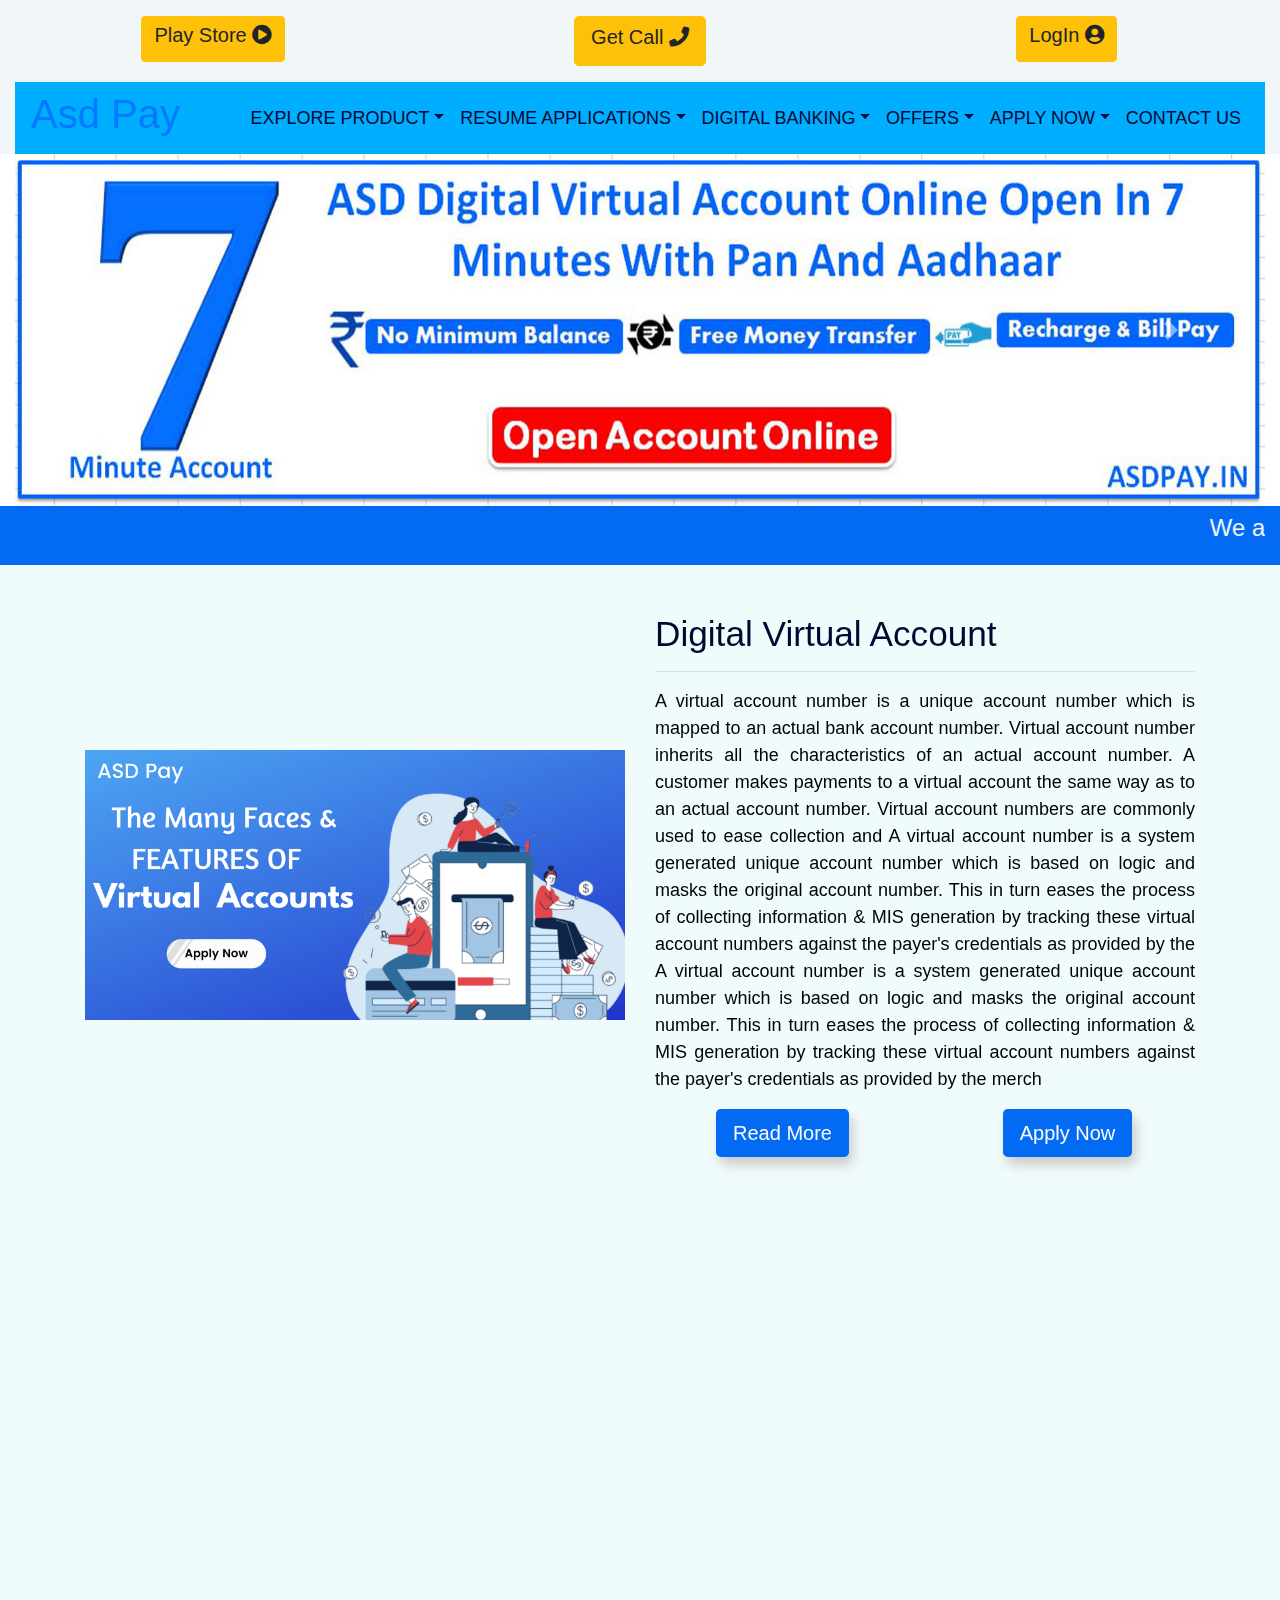
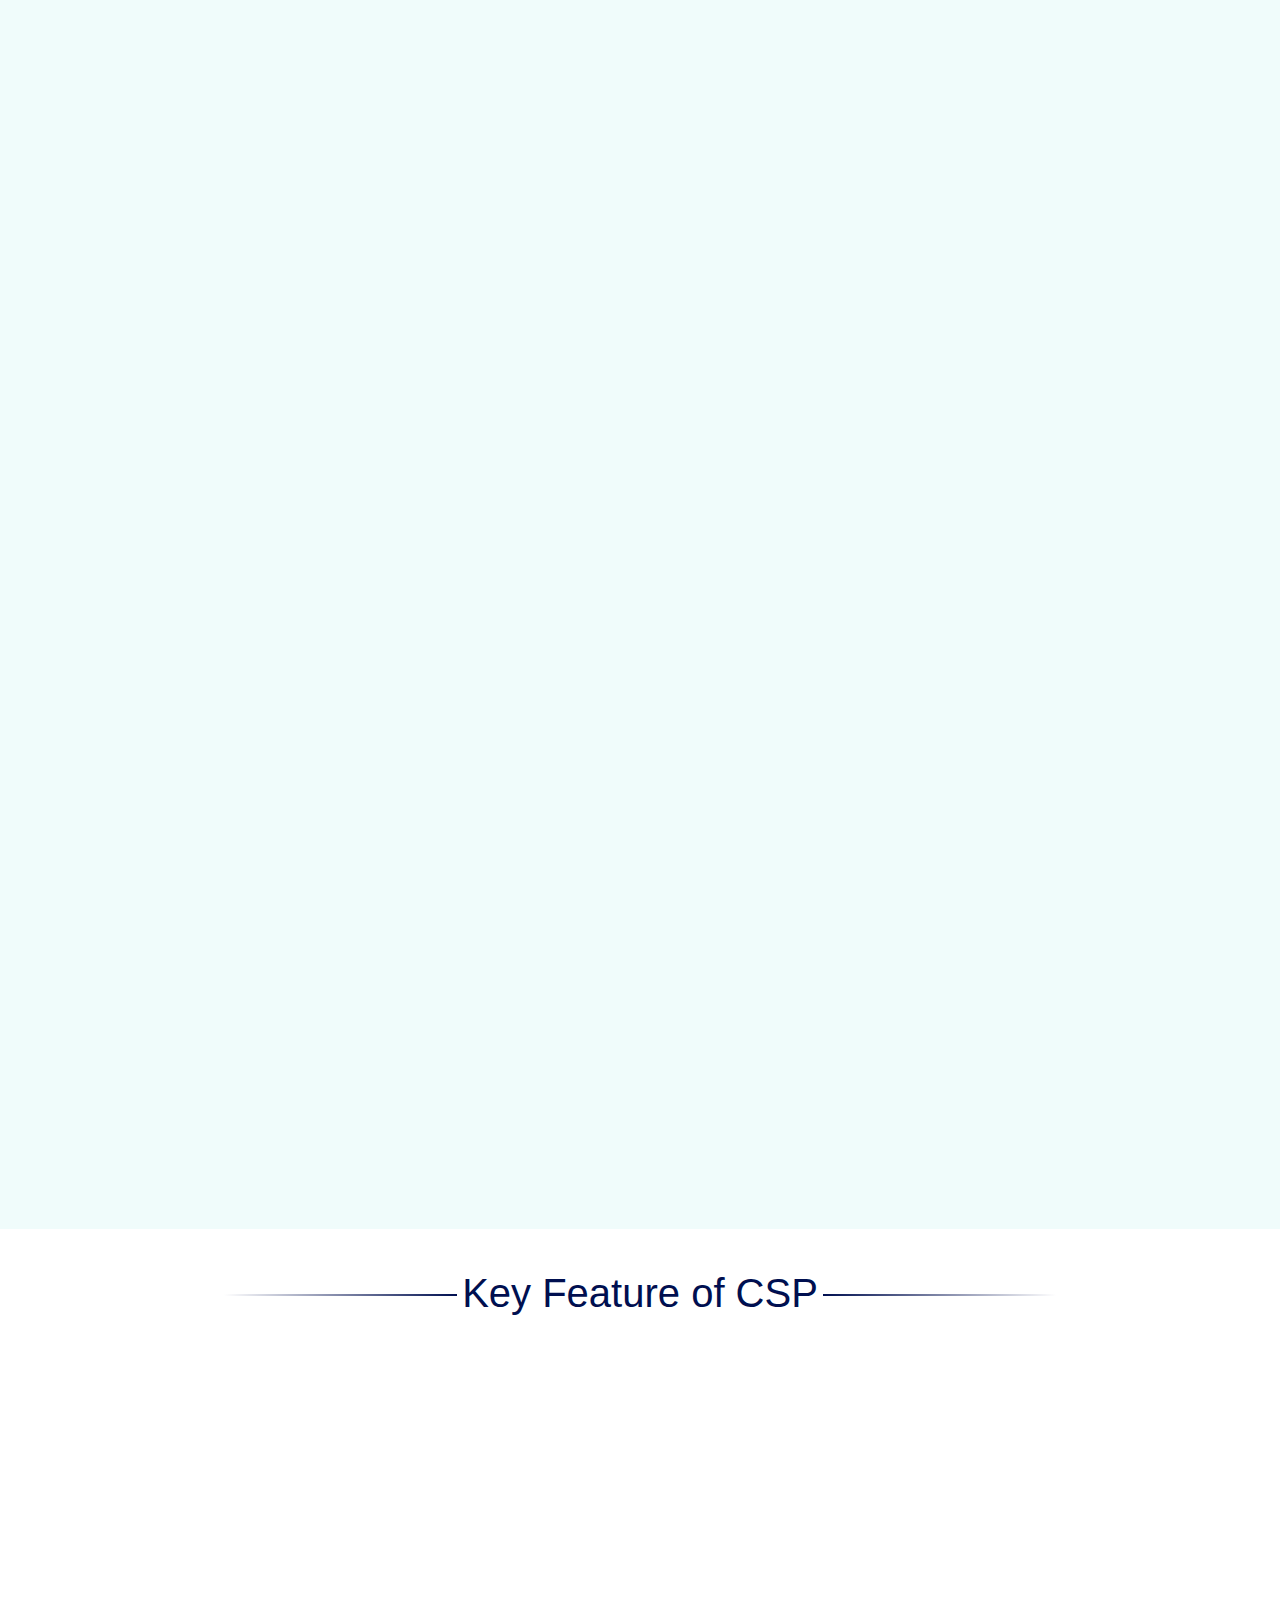
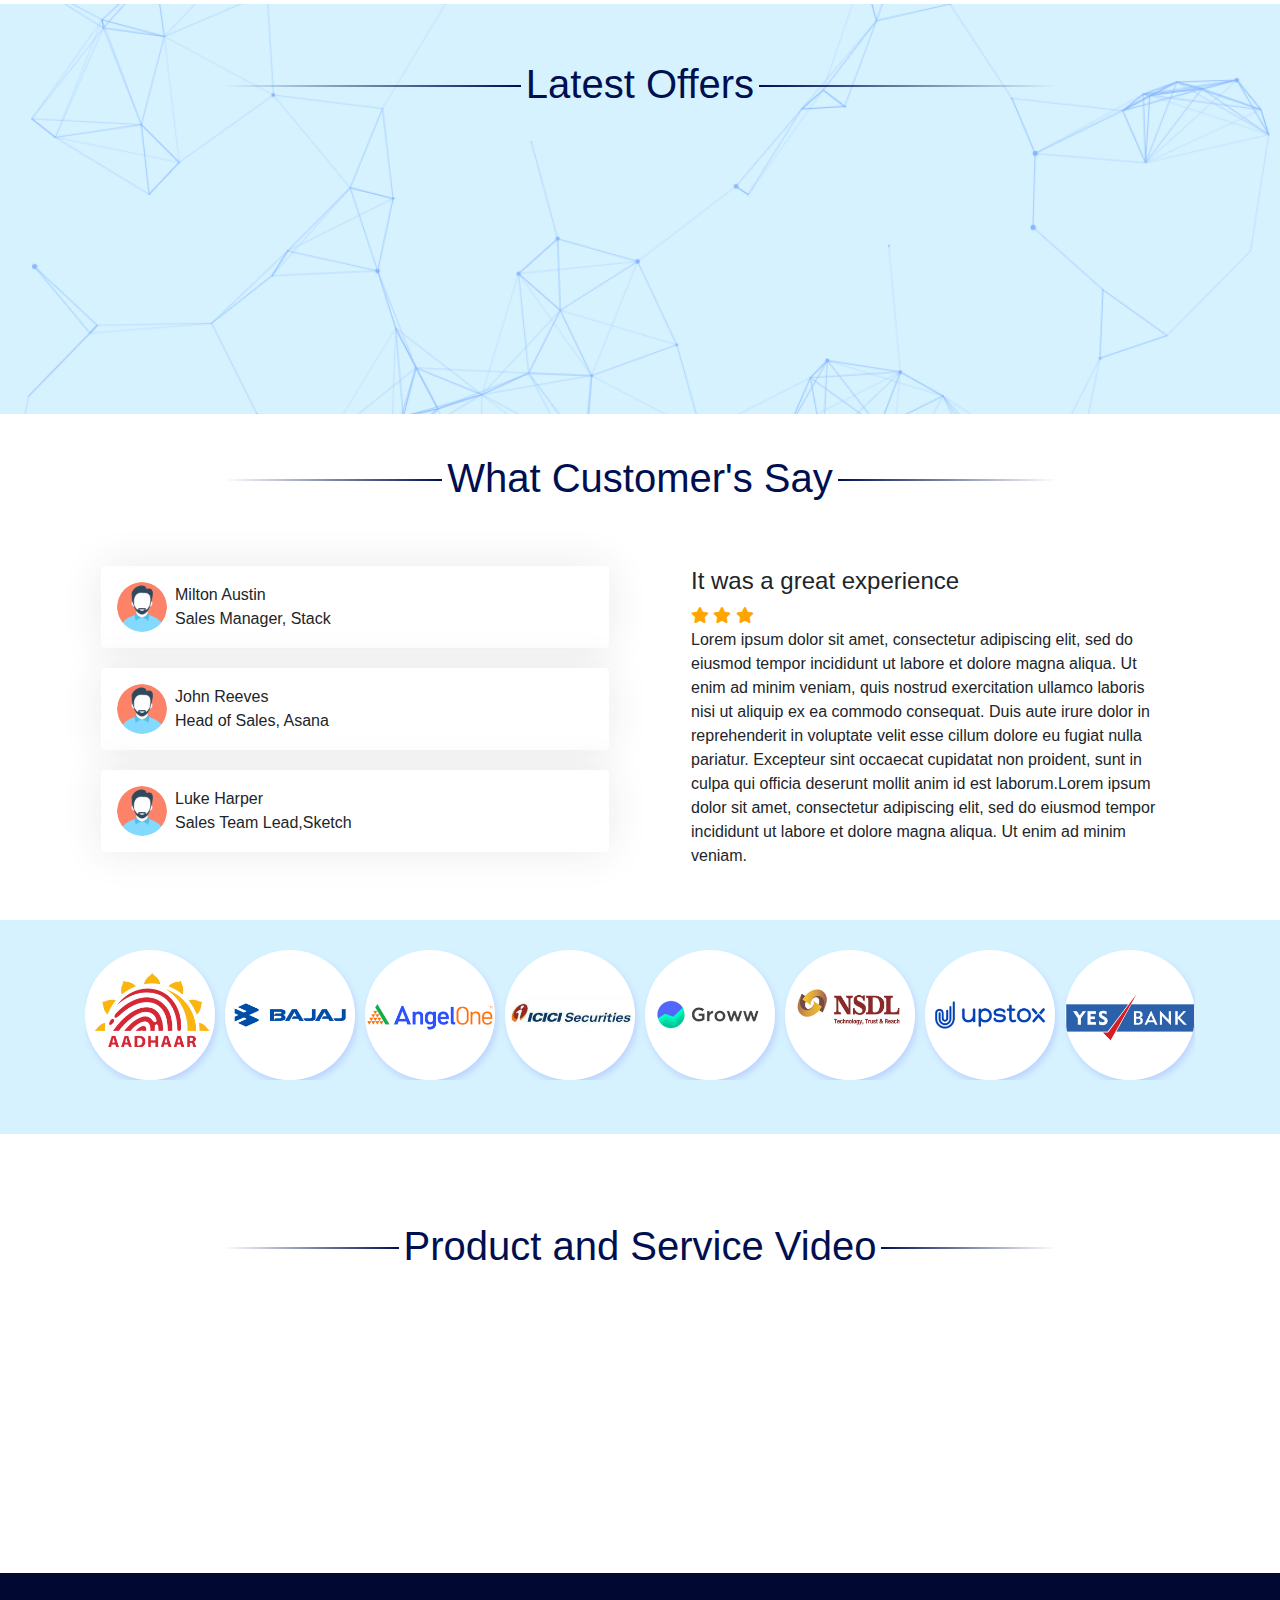
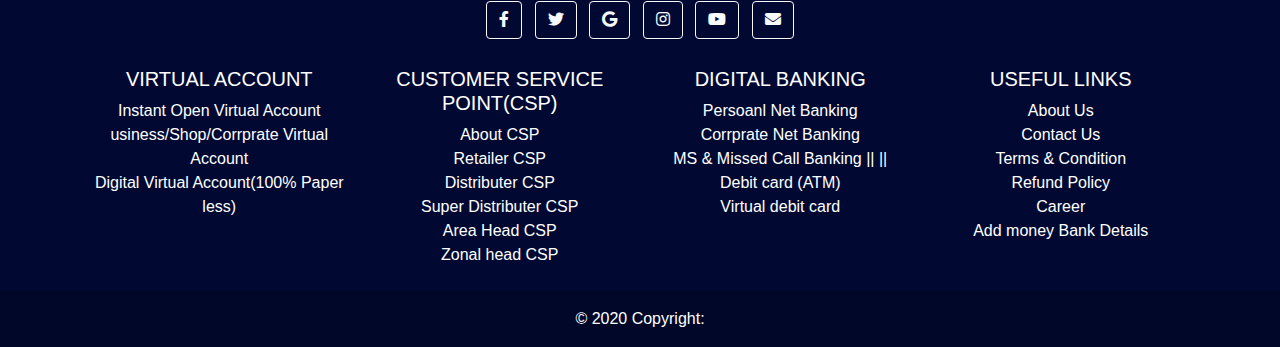
==== commit 03ebf1cb: "add code" ====
--- a/index.html
+++ b/index.html
@@ -89,7 +89,7 @@
         <div class="container-fluid m-0">
             <nav class="navbar navbar-expand-lg navbar-light nav-bg ">
                 <div class="brand-logos">
-                    <h1 class="text-white">Asd Pay</h1>
+                    <h1 class="text-primary">Asd Pay</h1>
                 </div>
                 <button class="navbar-toggler d-lg-none" type="button" data-toggle="collapse"
                     data-target="#collapsibleNavId" aria-controls="collapsibleNavId" aria-expanded="false"
@@ -744,4 +744,4 @@
     </script>
 </body>
 
-</html>+</html>
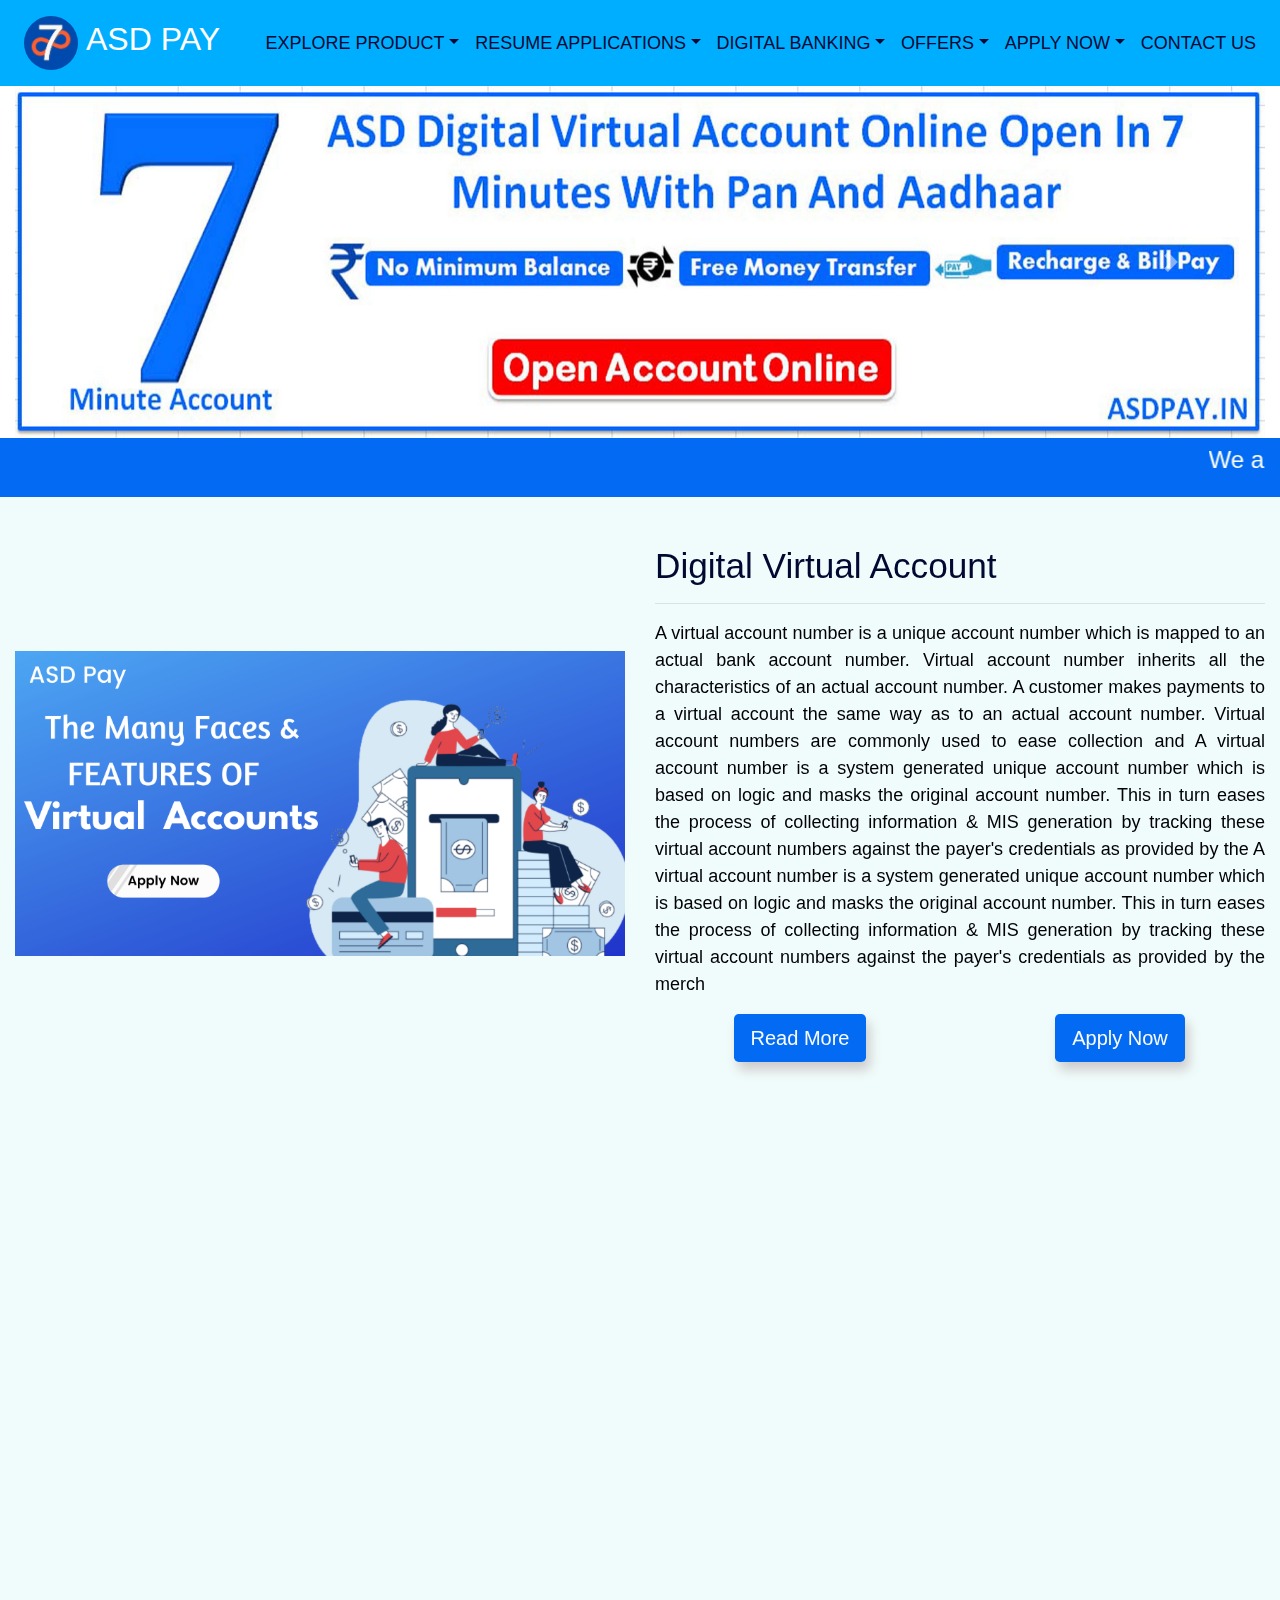
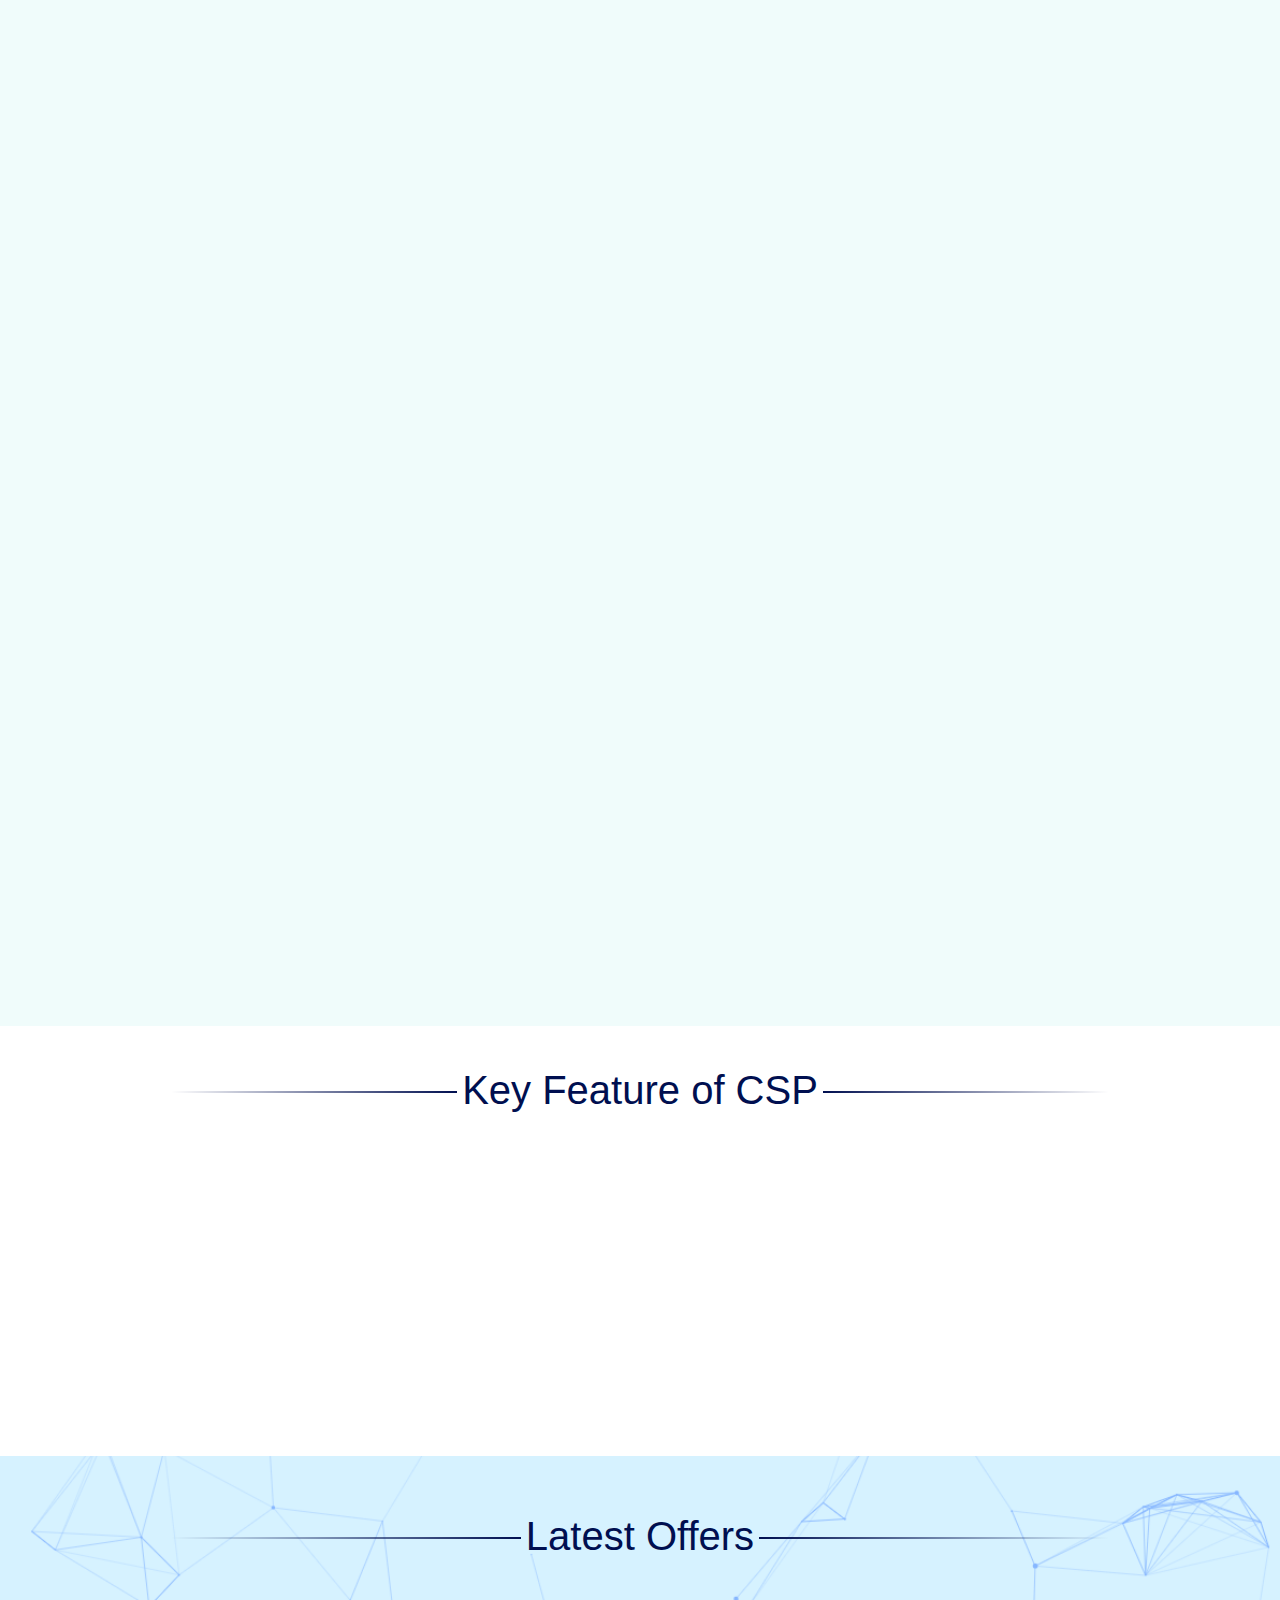
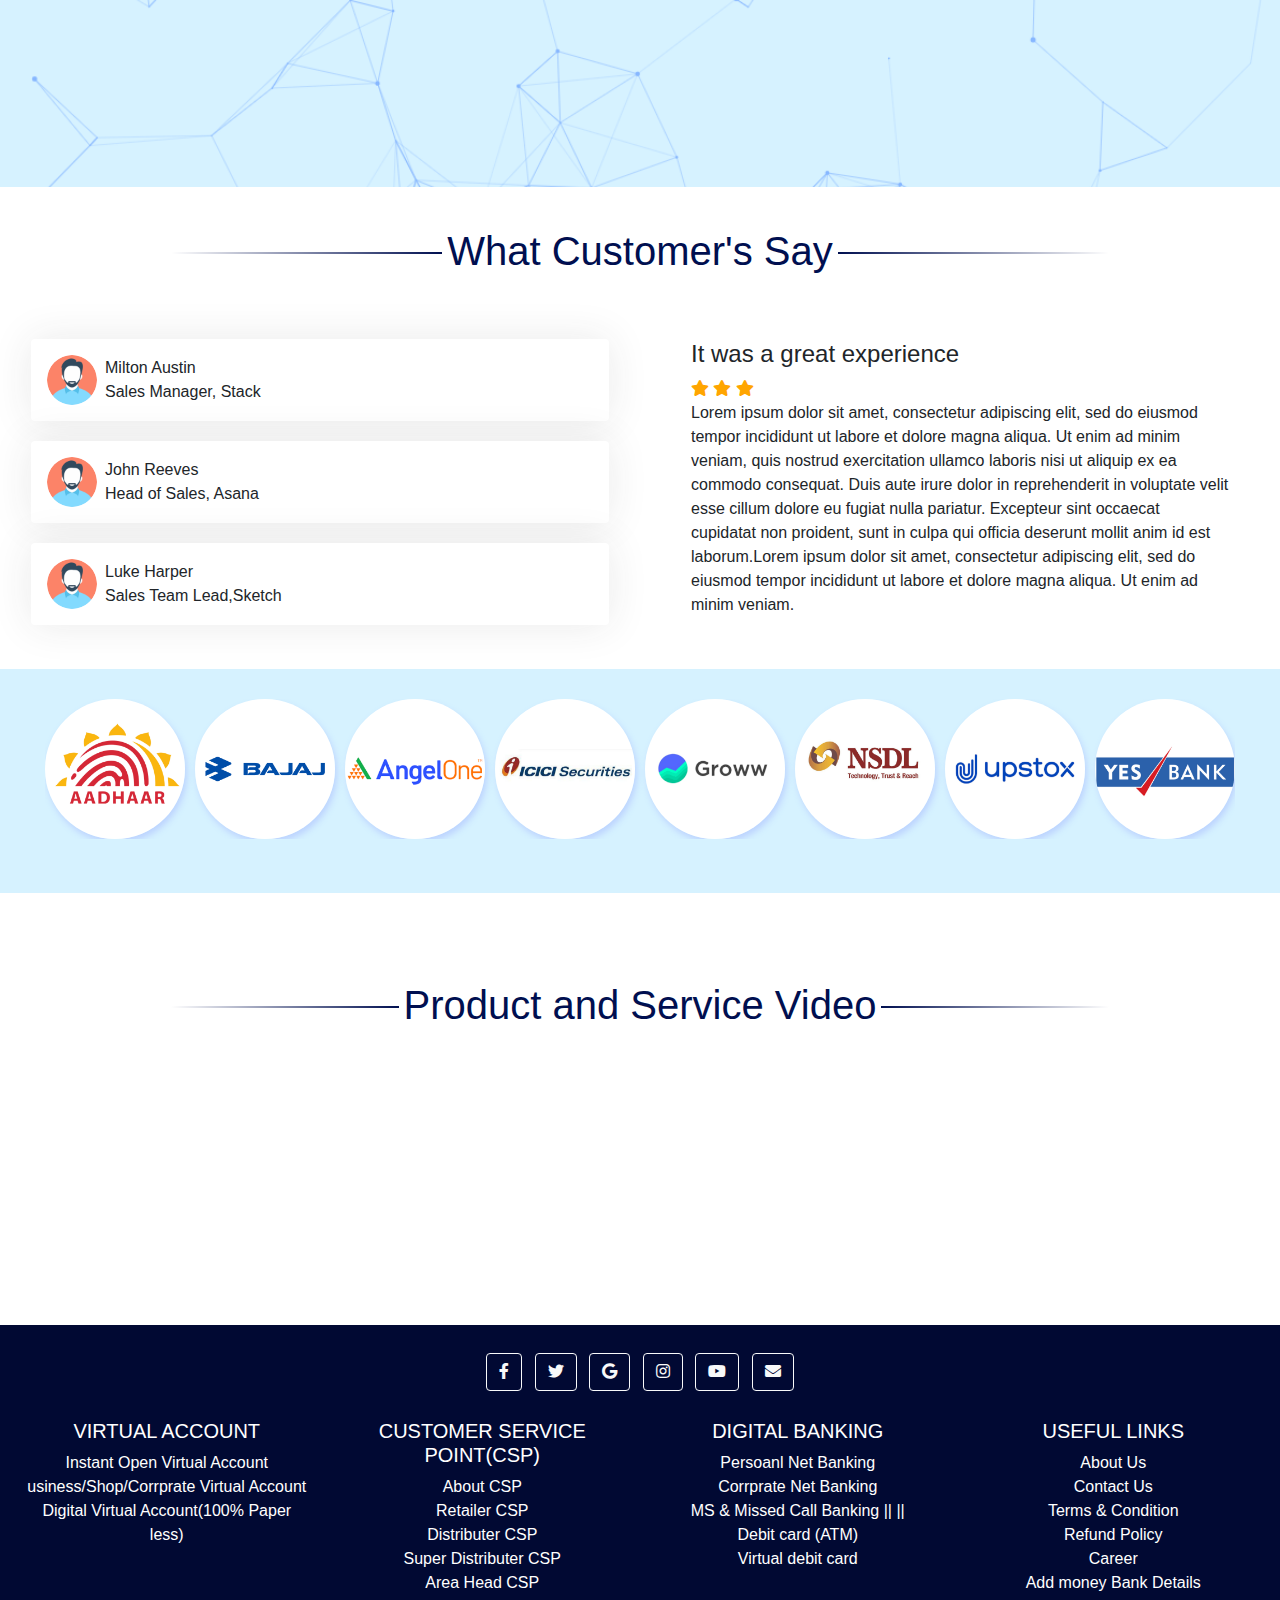
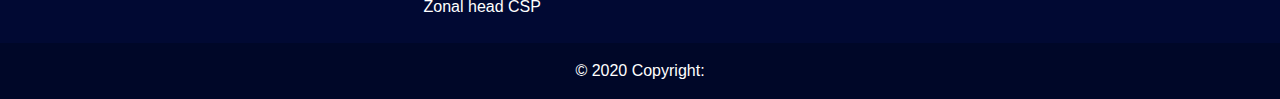
==== commit 29e3eff5: "add and fix code" ====
--- a/index.html
+++ b/index.html
@@ -16,80 +16,11 @@
 
 <body>
     <header>
-        <div class="head-bar py-3">
-            <div class="container-fluid">
-                <div class="row text-center">
-                    <div class="col-md-4 col-sm-4 col-xm-4">
-                        <button class="btn btn-warning">
-                            <h5>Play Store <i class="fa fa-play-circle" aria-hidden="true"></i></h5>
-                        </button>
-                    </div>
-                    <div class="col-md-4 col-sm-4 col-xm-4">
-                        <!-- Button trigger modal -->
-                        <button type="button" class="btn btn-warning btn-lg" data-toggle="modal" data-target="#modelId">
-                            <h5>Get Call <i class="fa fa-phone" aria-hidden="true"></i></h5>
-                        </button>
-
-                        <!-- Modal -->
-                        <div class="modal fade" id="modelId" tabindex="-1" role="dialog" aria-labelledby="modelTitleId"
-                            aria-hidden="true">
-                            <div class="modal-dialog" role="document">
-                                <div class="modal-content">
-                                    <div class="modal-header">
-                                        <h5 class="modal-title">Get Call Back From Us</h5>
-                                        <button type="button" class="close" data-dismiss="modal" aria-label="Close">
-                                            <span aria-hidden="true">&times;</span>
-                                        </button>
-                                    </div>
-                                    <div class="modal-body text-left">
-                                        <form action="" method="get">
-                                            <div class="form-group">
-                                                <label for="name">Your Name</label>
-                                                <input type="text" name="name" id="name" class="form-control"
-                                                    placeholder="Enter Name" required>
-                                            </div>
-                                            <div class="form-group">
-                                                <label for="phone">Phone Number</label>
-                                                <input type="tel" name="phone" id="phone" class="form-control"
-                                                    placeholder="Enter Phone Number" required>
-                                            </div>
-                                            <div class="form-group">
-                                                <label for="resoan">Select Resoan</label>
-                                                <select class="form-control" name="resoan" id="">
-                                                    <option>CSP</option>
-                                                    <option>Virtual Account</option>
-                                                    <option>Demat Account</option>
-                                                    <option>Student</option>
-                                                    <option>Salary</option>
-                                                    <option>Loan</option>
-                                                    <option>Insurance</option>
-                                                    <option>Other</option>
-                                                </select>
-                                            </div>
-                                            <div class="form-group">
-                                                <label for="querry">Your Querry</label>
-                                                <textarea class="form-control" name="querry" id="" rows="3"
-                                                    placeholder="Described Your Querry"></textarea>
-                                            </div>
-                                            <button type="submit" class="btn btn-primary">Submit</button>
-                                        </form>
-                                    </div>
-                                </div>
-                            </div>
-                        </div>
-                    </div>
-                    <div class="col-md-4 col-sm-4 col-xm-4">
-                        <button class="btn btn-warning">
-                            <h5>LogIn <i class="fa fa-user-circle" aria-hidden="true"></i></h5>
-                        </button>
-                    </div>
-                </div>
-            </div>
-        </div>
-        <div class="container-fluid m-0">
+        <div class="container-fluid-fluid m-0">
             <nav class="navbar navbar-expand-lg navbar-light nav-bg ">
-                <div class="brand-logos">
-                    <h1 class="text-primary">Asd Pay</h1>
+                <div class="brand-logos d-flex align-items-center">
+                   <img src="assets/images/logo/logo.png" alt="" width="70px" class="img-fluid round-circle p-2" style="border-radius: 50%;">
+                   <h2 class="text-white text-uppercase">ASD Pay </h2>
                 </div>
                 <button class="navbar-toggler d-lg-none" type="button" data-toggle="collapse"
                     data-target="#collapsibleNavId" aria-controls="collapsibleNavId" aria-expanded="false"
@@ -196,7 +127,7 @@
         </div>
     </section>
     <section class="feature py-5">
-        <div class="container">
+        <div class="container-fluid">
             <div class="row d-flex align-items-center mb-5">
                 <div class="col-md-6 col-sm-12 col-lg-6" data-aos="fade-right" data-aos-offset="100"
                 data-aos-delay="50" data-aos-duration="1000" data-aos-easing="ease-in-out">
@@ -315,12 +246,12 @@
         </div>
     </section>
     <section class="csp">
-        <div class="container">
+        <div class="container-fluid">
             <div class="divider"><span></span><span>
                     <h1>Key Feature of CSP</h1>
                 </span><span></span></div>
-            <div class=" one owl-carousel owl-theme px-5">
-                <div class="item" data-aos="fade-down" data-aos-offset="200"
+            <div class=" row py-5   px-5  d-flex justify-content-center">
+                <div class="item col-md-3 d-flex justify-content-center" data-aos="fade-down" data-aos-offset="200"
                 data-aos-delay="50" data-aos-duration="1000" data-aos-easing="ease-in-out" >
                     <div class="card csp-card">
                         <img src="assets/images/csp/2.png" alt="" class="img-card-top fs-lightbox">
@@ -329,7 +260,7 @@
                         </div>
                     </div>
                 </div>
-                <div class="item " data-aos="fade-down" data-aos-offset="200"
+                <div class="item col-md-3 d-flex justify-content-center" data-aos="fade-down" data-aos-offset="200"
                 data-aos-delay="100" data-aos-duration="1200" data-aos-easing="ease-in-out">
                     <div class="card csp-card">
                         <img src="assets/images/csp/3.png" alt="" class="img-card-top fs-lightbox">
@@ -339,7 +270,7 @@
                     </div>
 
                 </div>
-                <div class="item" data-aos="fade-down" data-aos-offset="200"
+                <div class="item col-md-3 d-flex justify-content-center" data-aos="fade-down" data-aos-offset="200"
                 data-aos-delay="150" data-aos-duration="1400" data-aos-easing="ease-in-out">
                     <div class="card csp-card">
                         <img src="assets/images/csp/4.png" alt="" class="img-card-top fs-lightbox">
@@ -349,7 +280,7 @@
                     </div>
 
                 </div>
-                <div class="item" data-aos="fade-down" data-aos-offset="200"
+                <div class="item col-md-3 d-flex justify-content-center" data-aos="fade-down" data-aos-offset="200"
                 data-aos-delay="200" data-aos-duration="1600" data-aos-easing="ease-in-out">
                     <div class="card csp-card">
                         <img src="assets/images/csp/5.png" alt="" class="img-card-top fs-lightbox">
@@ -363,32 +294,32 @@
         </div>
     </section>
     <section class="offers py-3">
-        <div class="container">
+        <div class="container-fluid">
             <div class="divider"><span></span><span>
                     <h1>Latest Offers</h1>
                 </span><span></span></div>
-            <div class="row py-5 d-flex justify-content-center">
-                <div class="col-md-3 mb-3" class="item" data-aos="fade-down" data-aos-offset="200"
+            <div class="row d-flex  align-items-center">
+                <div class="col-md-3 mb-3  d-flex justify-content-center" class="item" data-aos="fade-down" data-aos-offset="200"
                 data-aos-delay="50" data-aos-duration="1000" data-aos-easing="ease-in-out">
                     <div class="card csp-card">
                         <img src="assets/images/csp/2.png" alt="" class="img-fluid fs-lightbox">
                     </div>
                 </div>
-                <div class="col-md-3 mb-3">
-                    <div class="card csp-card" class="item" data-aos="fade-down" data-aos-offset="200"
-                    data-aos-delay="100" data-aos-duration="1200" data-aos-easing="ease-in-out">
+                <div class="col-md-3 mb-3 d-flex justify-content-center" data-aos="fade-down" data-aos-offset="200"
+                data-aos-delay="100" data-aos-duration="1200" data-aos-easing="ease-in-out">
+                    <div class="card csp-card"  >
                         <img src="assets/images/csp/3.png" alt="" class="img-fluid  fs-lightbox">
                     </div>
 
                 </div>
-                <div class="col-md-3 mb-3" class="item" data-aos="fade-down" data-aos-offset="200"
+                <div class="col-md-3 mb-3 d-flex justify-content-center"  data-aos="fade-down" data-aos-offset="200"
                 data-aos-delay="150" data-aos-duration="1400" data-aos-easing="ease-in-out">
                     <div class="card csp-card">
                         <img src="assets/images/csp/4.png" alt="" class="img-fluid  fs-lightbox">
                     </div>
 
                 </div>
-                <div class="col-md-3 mb-3" class="item" data-aos="fade-down" data-aos-offset="200"
+                <div class="col-md-3 mb-3 d-flex justify-content-center" data-aos="fade-down" data-aos-offset="200"
                 data-aos-delay="200" data-aos-duration="1600" data-aos-easing="ease-in-out">
                     <div class="card csp-card">
                         <img src="assets/images/csp/5.png" alt="" class="img-fluid  fs-lightbox">
@@ -399,7 +330,7 @@
         </div>
     </section>
     <section class="testimonial">
-        <div class="container test-user">
+        <div class="container-fluid test-user">
             <div class="divider"><span></span><span>
                     <h1>What Customer's Say</h1>
                 </span><span></span></div>
@@ -517,7 +448,7 @@
         </div>
     </section>
     <section class="brand-logo">
-        <div class="container">
+        <div class="container-fluid">
             <div class="row">
                 <div class="col-md-12">
                     <div class="three owl-carousel owl-theme">
@@ -562,19 +493,19 @@
     </section>
     <section class="csp-video py-5">
 
-        <div class="container">
+        <div class="container-fluid">
             <div class="divider"><span></span><span>
                 <h1>Product and Service Video</h1>
             </span><span></span></div>
             
             <div class="row">
-                <div class="col-md-4">
+                <div class="col-md-4 d-flex justify-content-center">
                     <iframe style="height: 200px; max-height: 100%;  width: auto;" class="img-fluid" src="https://www.youtube.com/embed/D0UnqGm_miA" title="YouTube video player" frameborder="0" allow="accelerometer; autoplay; clipboard-write; encrypted-media; gyroscope; picture-in-picture" allowfullscreen></iframe>
                 </div>
-                <div class="col-md-4">
+                <div class="col-md-4 d-flex justify-content-center">
                     <iframe style="height: 200px; max-height: 100%;  width: auto;" class="img-fluid" src="https://www.youtube.com/embed/D0UnqGm_miA" title="YouTube video player" frameborder="0" allow="accelerometer; autoplay; clipboard-write; encrypted-media; gyroscope; picture-in-picture" allowfullscreen></iframe>
                 </div>
-                <div class="col-md-4">
+                <div class="col-md-4 d-flex justify-content-center">
                     <iframe style="height: 200px; max-height: 100%;  width: auto;" class="img-fluid" src="https://www.youtube.com/embed/D0UnqGm_miA" title="YouTube video player" frameborder="0" allow="accelerometer; autoplay; clipboard-write; encrypted-media; gyroscope; picture-in-picture" allowfullscreen></iframe>
                 </div>
             </div>
@@ -584,8 +515,8 @@
     </section>
 
     <footer class="bg-blue text-center text-white">
-        <!-- Grid container -->
-        <div class="container p-4">
+        <!-- Grid container-fluid -->
+        <div class="container-fluid p-4">
             <!-- Section: Social media -->
             <section class="mb-4">
                 <!-- Facebook -->
@@ -723,7 +654,7 @@
             </section>
             <!-- Section: Links -->
         </div>
-        <!-- Grid container -->
+        <!-- Grid container-fluid -->
 
         <!-- Copyright -->
         <div class="text-center p-3" style="background-color: rgba(0, 0, 0, 0.2);">
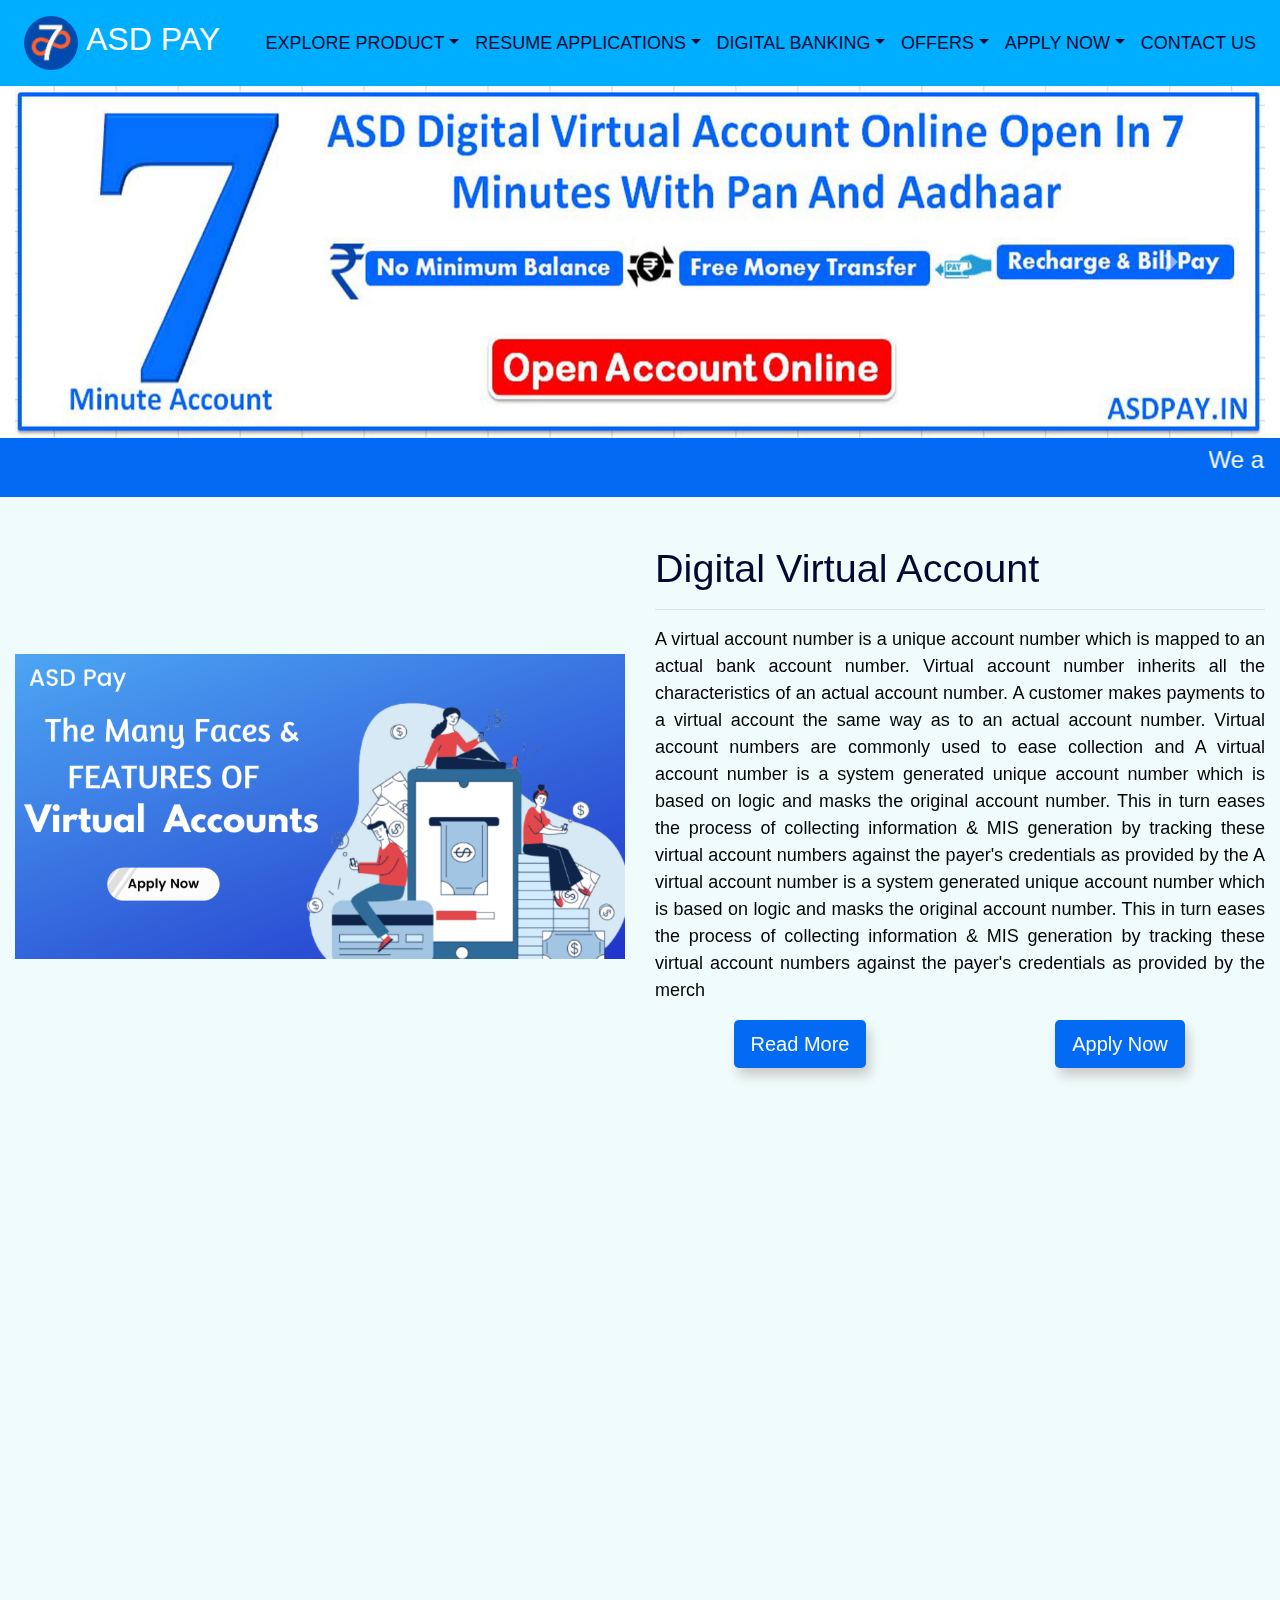
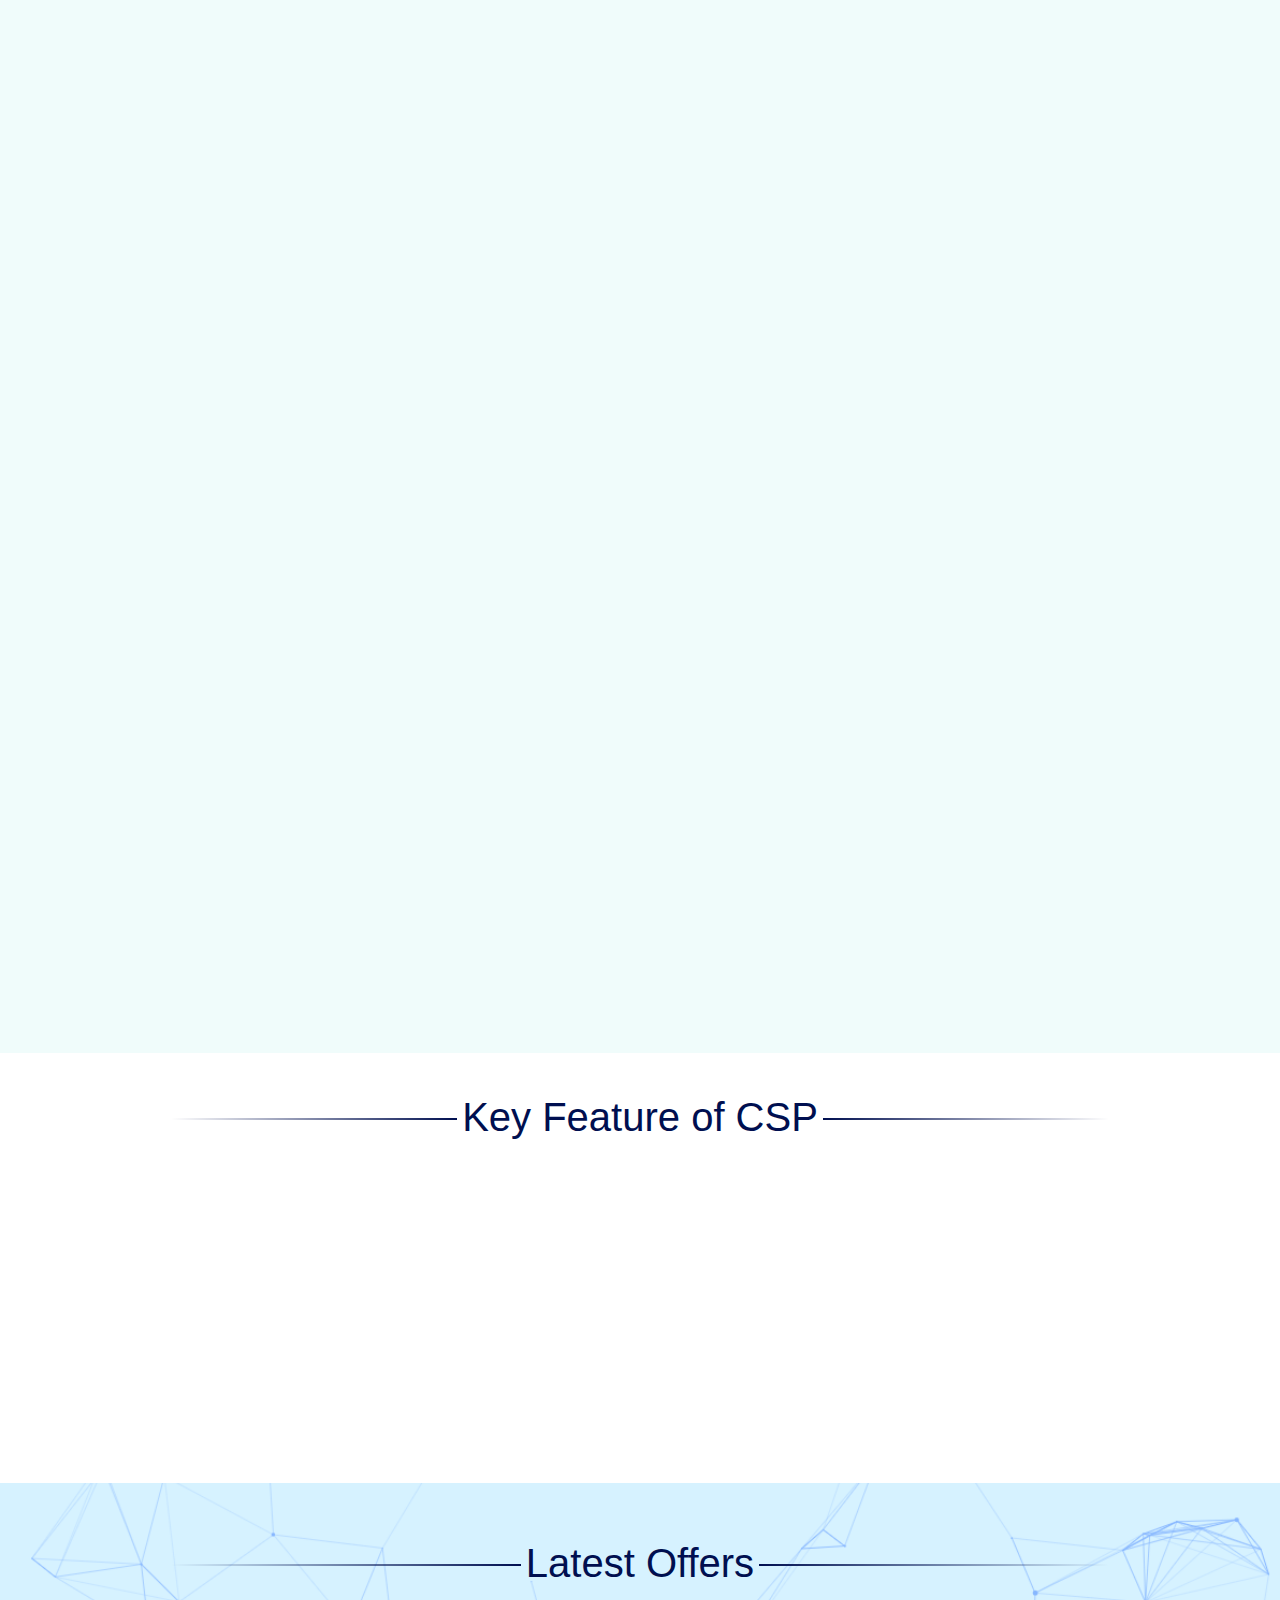
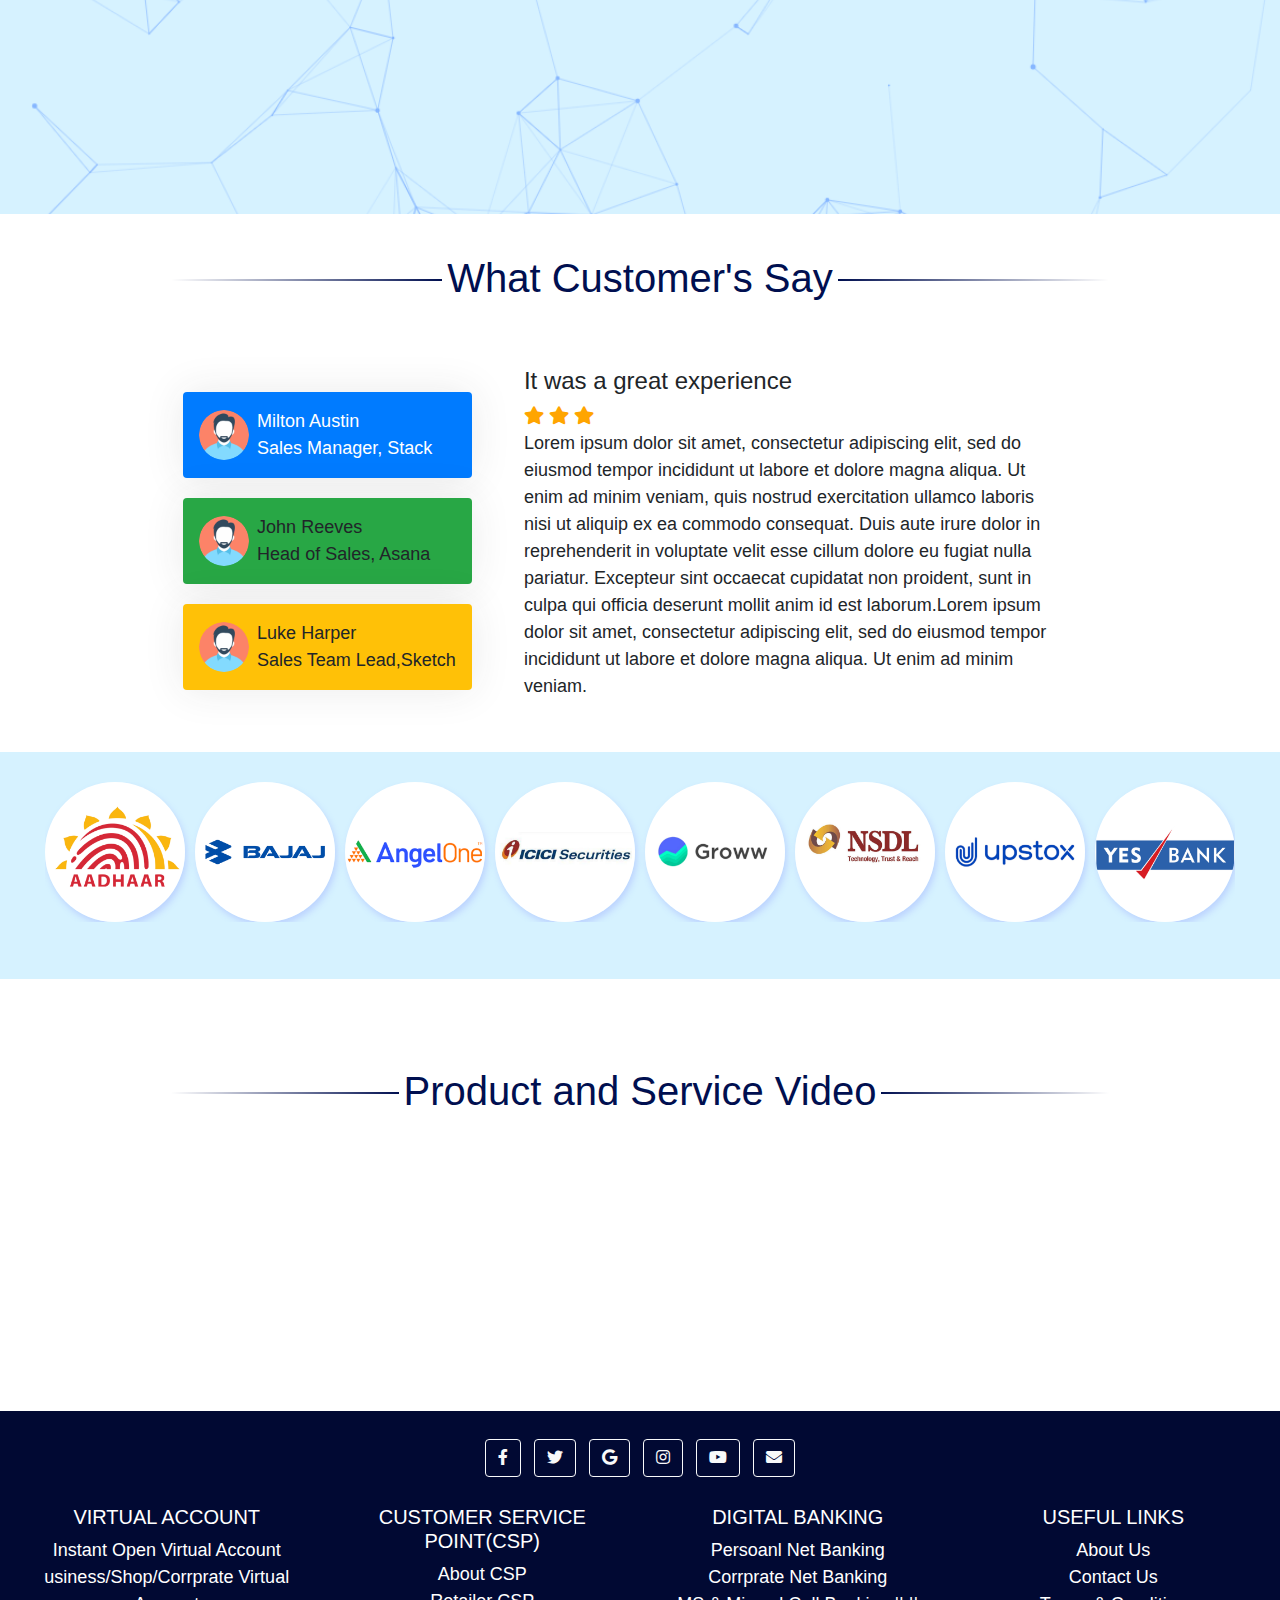
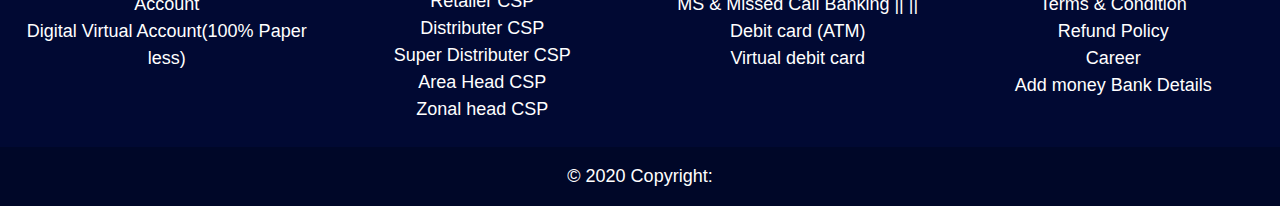
==== commit d8c9278b: "add code" ====
--- a/index.html
+++ b/index.html
@@ -33,12 +33,12 @@
                             <a class="nav-link dropdown-toggle" href="#" id="dropdownId" data-toggle="dropdown"
                                 aria-haspopup="true" aria-expanded="false">Explore Product</a>
                             <div class="dropdown-menu" aria-labelledby="dropdownId">
-                                <a class="dropdown-item" href="#">Virtual Account</a>
-                                <a class="dropdown-item" href="#">Customer Service Point(CSP)</a>
-                                <a class="dropdown-item" href="#">Loan</a>
-                                <a class="dropdown-item" href="#">Student Money (NEW)</a>
-                                <a class="dropdown-item" href="#">Free Demat Account</a>
-                                <a class="dropdown-item" href="#">Insurance</a>
+                                <a class="dropdown-item" href="virtual.html">Virtual Account</a>
+                                <a class="dropdown-item" href="csp-page.html">Customer Service Point(CSP)</a>
+                                <a class="dropdown-item" href="loan.html">Loan</a>
+                                <a class="dropdown-item" href="">Student Money (NEW)</a>
+                                <a class="dropdown-item" href="demat.html">Free Demat Account</a>
+                                <a class="dropdown-item" href="digital.html">Insurance</a>
 
                             </div>
                         </li>
@@ -254,7 +254,7 @@
                 <div class="item col-md-3 d-flex justify-content-center" data-aos="fade-down" data-aos-offset="200"
                 data-aos-delay="50" data-aos-duration="1000" data-aos-easing="ease-in-out" >
                     <div class="card csp-card">
-                        <img src="assets/images/csp/2.png" alt="" class="img-card-top fs-lightbox">
+                        <img src="assets/images/csp/2.png" alt="" class="img-card-top ">
                         <div class="card-footer">
                             <button class="btn btn-color">Read More</button>
                         </div>
@@ -263,7 +263,7 @@
                 <div class="item col-md-3 d-flex justify-content-center" data-aos="fade-down" data-aos-offset="200"
                 data-aos-delay="100" data-aos-duration="1200" data-aos-easing="ease-in-out">
                     <div class="card csp-card">
-                        <img src="assets/images/csp/3.png" alt="" class="img-card-top fs-lightbox">
+                        <img src="assets/images/csp/3.png" alt="" class="img-card-top ">
                         <div class="card-footer">
                             <button class="btn btn-color">Read More</button>
                         </div>
@@ -273,7 +273,7 @@
                 <div class="item col-md-3 d-flex justify-content-center" data-aos="fade-down" data-aos-offset="200"
                 data-aos-delay="150" data-aos-duration="1400" data-aos-easing="ease-in-out">
                     <div class="card csp-card">
-                        <img src="assets/images/csp/4.png" alt="" class="img-card-top fs-lightbox">
+                        <img src="assets/images/csp/4.png" alt="" class="img-card-top ">
                         <div class="card-footer">
                             <button class="btn btn-color">Read More</button>
                         </div>
@@ -283,7 +283,7 @@
                 <div class="item col-md-3 d-flex justify-content-center" data-aos="fade-down" data-aos-offset="200"
                 data-aos-delay="200" data-aos-duration="1600" data-aos-easing="ease-in-out">
                     <div class="card csp-card">
-                        <img src="assets/images/csp/5.png" alt="" class="img-card-top fs-lightbox">
+                        <img src="assets/images/csp/5.png" alt="" class="img-card-top ">
                         <div class="card-footer">
                             <button class="btn btn-color">Read More</button>
                         </div>
@@ -302,27 +302,27 @@
                 <div class="col-md-3 mb-3  d-flex justify-content-center" class="item" data-aos="fade-down" data-aos-offset="200"
                 data-aos-delay="50" data-aos-duration="1000" data-aos-easing="ease-in-out">
                     <div class="card csp-card">
-                        <img src="assets/images/csp/2.png" alt="" class="img-fluid fs-lightbox">
+                        <img src="assets/images/csp/2.png" alt="" class="img-fluid ">
                     </div>
                 </div>
                 <div class="col-md-3 mb-3 d-flex justify-content-center" data-aos="fade-down" data-aos-offset="200"
                 data-aos-delay="100" data-aos-duration="1200" data-aos-easing="ease-in-out">
                     <div class="card csp-card"  >
-                        <img src="assets/images/csp/3.png" alt="" class="img-fluid  fs-lightbox">
+                        <img src="assets/images/csp/3.png" alt="" class="img-fluid  ">
                     </div>
 
                 </div>
                 <div class="col-md-3 mb-3 d-flex justify-content-center"  data-aos="fade-down" data-aos-offset="200"
                 data-aos-delay="150" data-aos-duration="1400" data-aos-easing="ease-in-out">
                     <div class="card csp-card">
-                        <img src="assets/images/csp/4.png" alt="" class="img-fluid  fs-lightbox">
+                        <img src="assets/images/csp/4.png" alt="" class="img-fluid  ">
                     </div>
 
                 </div>
                 <div class="col-md-3 mb-3 d-flex justify-content-center" data-aos="fade-down" data-aos-offset="200"
                 data-aos-delay="200" data-aos-duration="1600" data-aos-easing="ease-in-out">
                     <div class="card csp-card">
-                        <img src="assets/images/csp/5.png" alt="" class="img-fluid  fs-lightbox">
+                        <img src="assets/images/csp/5.png" alt="" class="img-fluid  ">
                     </div>
 
                 </div>
@@ -335,12 +335,12 @@
                     <h1>What Customer's Say</h1>
                 </span><span></span></div>
             <div class="accordion d-flex justify-content-center align-items-center height" id="accordionExample">
-                <div class="row">
+                <div class="row d-flex align-items-center>
                     <div class="col-md-6">
                         <div class="p-3">
                             <ul class="testimonial-list">
                                 <li>
-                                    <div class="card card-user p-3" data-toggle="collapse" data-target="#collapseOne"
+                                    <div class="card card-user p-3 bg-primary text-white" data-toggle="collapse" data-target="#collapseOne"
                                         aria-expanded="true" aria-controls="collapseOne">
                                         <div class="d-flex flex-row align-items-center">
                                             <img src="assets/images/logo/USER.png" width="50" class="rounded-circle">
@@ -352,7 +352,7 @@
                                     </div>
                                 </li>
                                 <li>
-                                    <div class="card card-user p-3" data-toggle="collapse" data-target="#collapseTwo"
+                                    <div class="card card-user p-3 bg-success" data-toggle="collapse" data-target="#collapseTwo"
                                         aria-expanded="false" aria-controls="collapseTwo">
                                         <div class="d-flex flex-row align-items-center">
                                             <img src="assets/images/logo/USER.png" width="50" class="rounded-circle">
@@ -364,7 +364,7 @@
                                     </div>
                                 </li>
                                 <li>
-                                    <div class="card  card-user p-3" data-toggle="collapse" data-target="#collapseThree"
+                                    <div class="card  card-user p-3 bg-warning" data-toggle="collapse" data-target="#collapseThree"
                                         aria-expanded="false" aria-controls="collapseThree">
                                         <div class="d-flex flex-row align-items-center">
                                             <img src="assets/images/logo/USER.png" width="50" class="rounded-circle">
--- a/assets/css/style.css
+++ b/assets/css/style.css
@@ -51,7 +51,9 @@
     background-image: -o-linear-gradient(180deg, rgb(0, 15, 80), transparent);
     background-image: linear-gradient(90deg, rgb(0, 15, 80), transparent);
 }
-
+body{
+    font-size: 18px;
+}
 
 h1,h2,h3,h4,h5,h6{
 font-family:'Montserrat', sans-serif;
@@ -128,8 +130,6 @@
     border: 2px solid #3758ff;
     box-shadow: 4px 4px 8px #ccc;
     border-radius:5px;
-    width: 300px;
-    max-width: 100%;
     height: auto;
 }
 
@@ -214,18 +214,103 @@
 /**************************csp-page*******************/
 
 .steps-card{
-    background-color: #f0f3fc;
     border: 2px solid #010933;
-    box-shadow: 4px 4px 8px #ccc;
+    box-shadow: 4px 4px 8px #00000750;
     border-radius: 10px;
-    width: 360px;
-    height: 260px;
-    max-width: 100%;
+}
+.csp-hero{
+    background-color: #f7fcff;
+}
+.csp-page-card{
+    border: #010933 2px solid;
+    border-radius:20px ;
+    padding: 10px;
+    font-size: large;
+    font-weight: 500;
+    font-family: var(--text-font);
+    color:var(--dark-heading);
+    box-shadow:4px 8px 16px #0000073b;
+}
+
+.csp-things ul li{
+    color: #000000;
+    content: '\f00c';
+    list-style: none;
+    padding: 10px;
+    font-size: large;
+}
+.csp-things .col-md-6 ul{
+    height: 350px;
     max-height: 100%;
+    border: 1px solid #010933;
+    background-color: #edeef3;
+    text-transform: capitalize;
+    box-shadow: inset 0 0 30px #0000073b;
+    border-top-left-radius:30px;
+    border-bottom-right-radius:30px;
+}
+.csp-variant{
+    background-color: #ffffff;
+}
+.csp-variant .card{
+    border: #010933 2px solid;
+    box-shadow: 4px 4px 8px #0000073b;
+
 }
 
 /************footer********************/
 
 footer{
     background-color: #010933;
-}+}
+
+
+/* demat */
+
+.demat-account  img {
+    width: 180px;
+}
+
+/* loan-steps */
+
+.parents-box{
+    display: flex;
+    flex-wrap: wrap;
+    justify-content: space-between;
+    align-items: center;
+    margin-bottom: 20px;
+    text-align: center;
+    background-color: #036bf3;
+    padding: 20px;
+    border-radius: 10px;
+    margin: 10px;
+    color: #010933;
+}
+.child-box{
+    border: 1px solid #fafafa;
+    background-color: rgb(255, 255, 255);
+    width: 170px;
+    max-width: 100%;
+    height: 170px;
+    padding: 10px;
+    border-radius: 50%;
+    margin: 10px;
+    box-shadow: 3px 5px 10px #5c3eee;
+}
+
+/* loan card */
+
+.loan .card {
+    background-color: #fafafa;
+    border: 3px solid #010933;
+    border-radius: 10px;
+    box-shadow: #01093325 0 0 10px;
+}
+.loan .card:hover {
+    box-shadow: #01093325 10px 10px 10px;
+    transition: ease-in-out 500ms;
+}
+.loan .card .card-body i{
+    color: #010933;
+    
+}
